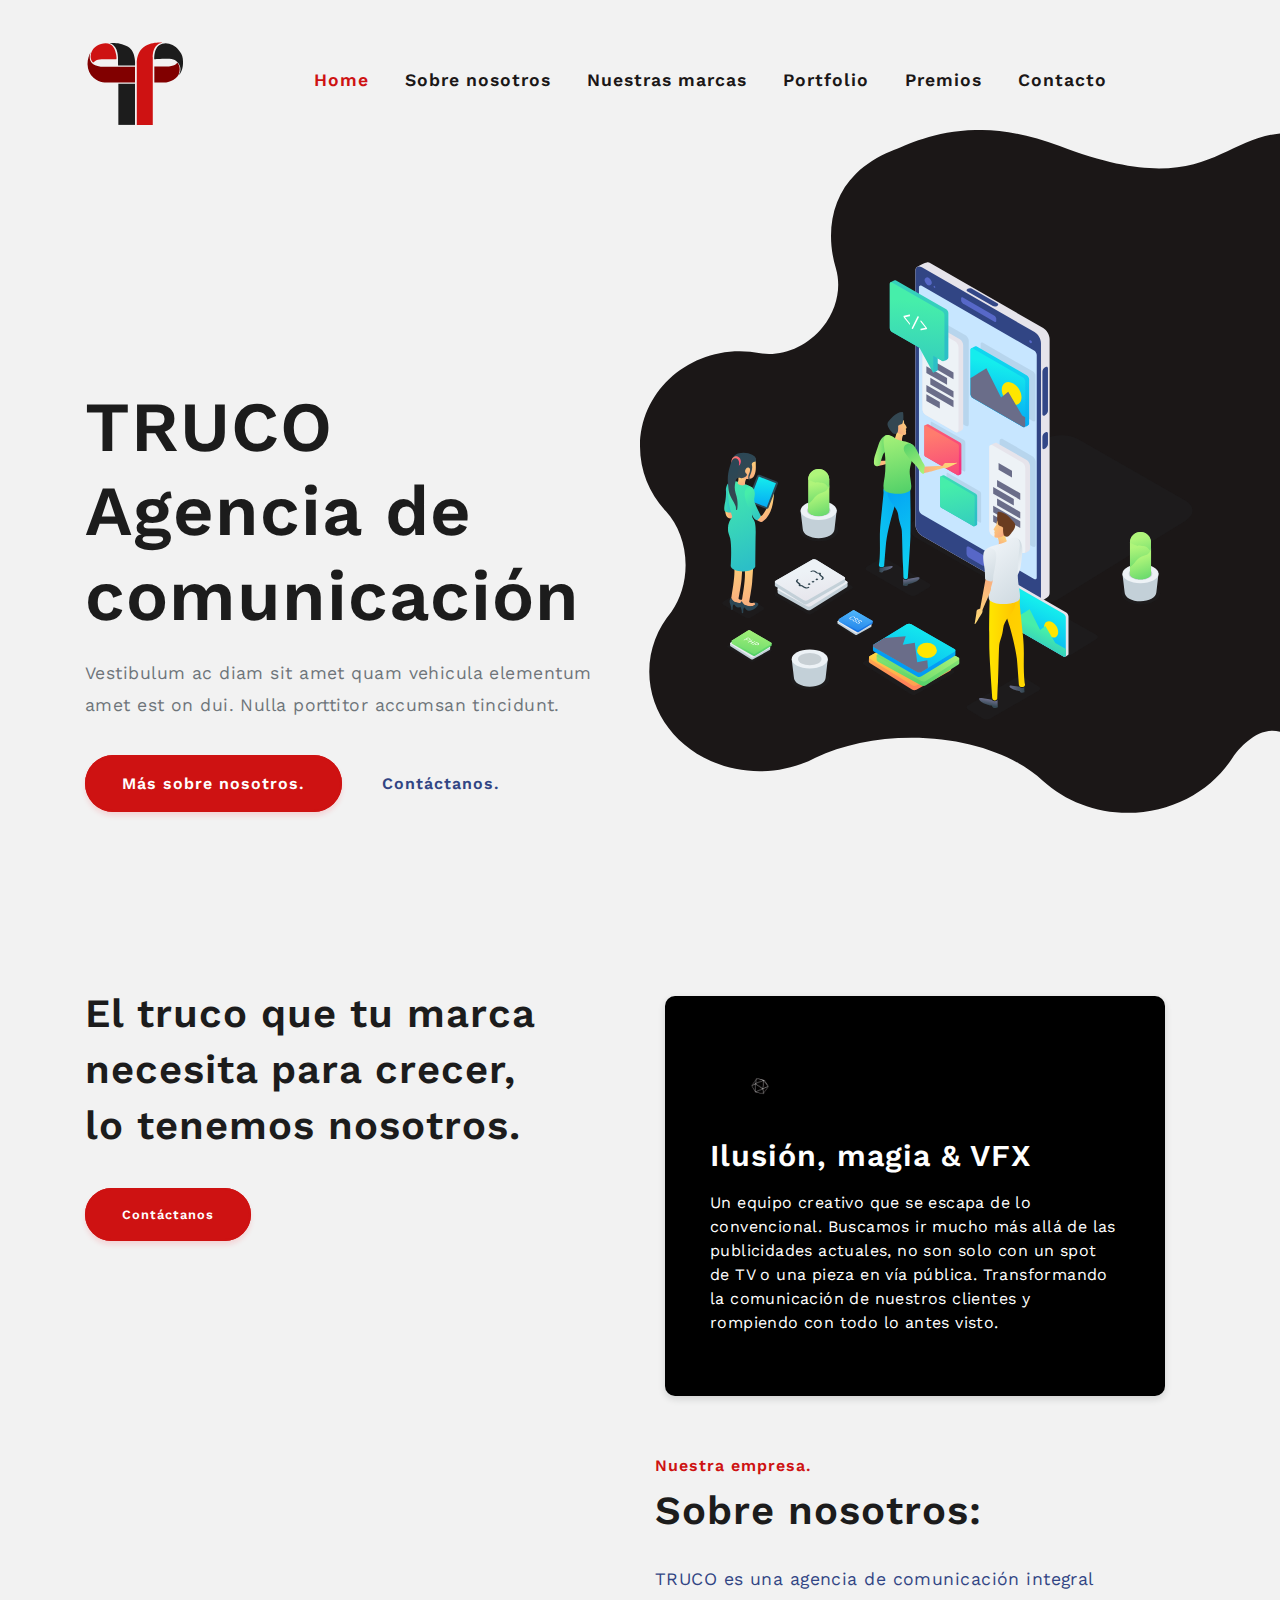
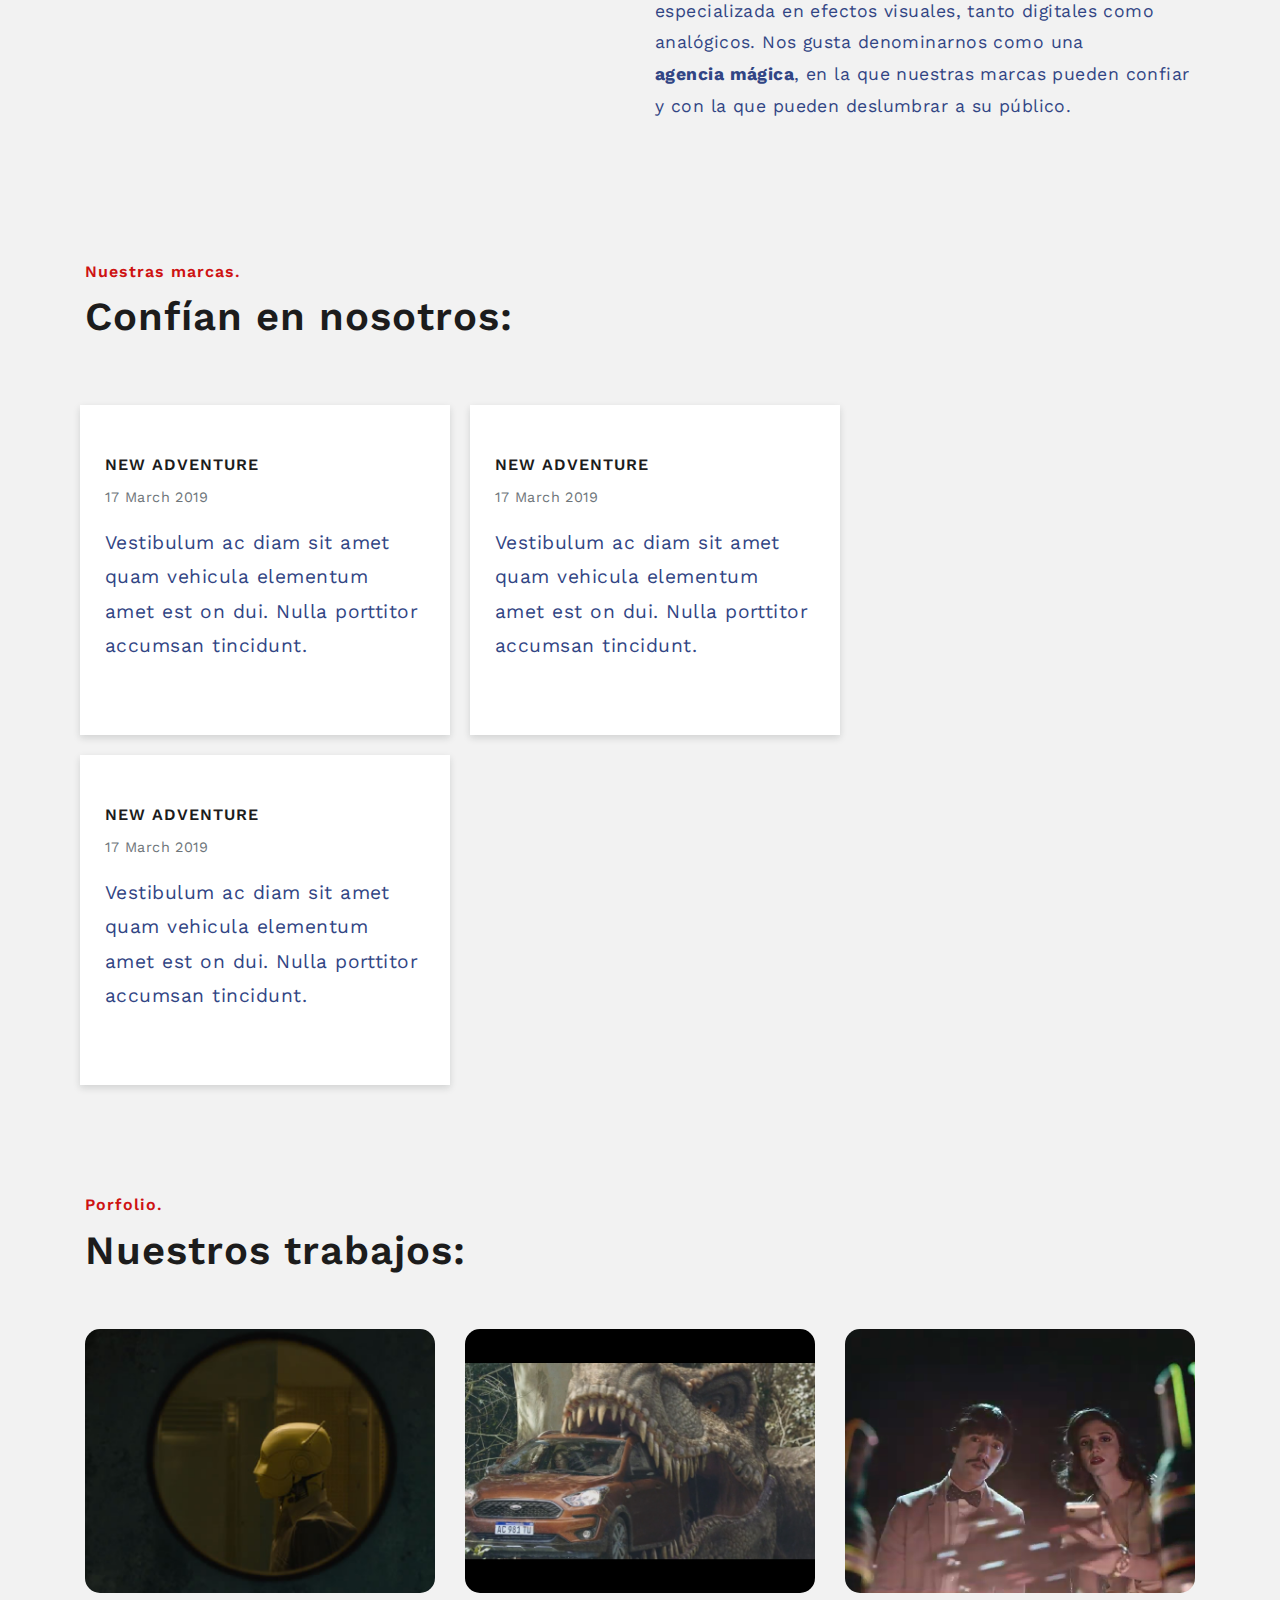
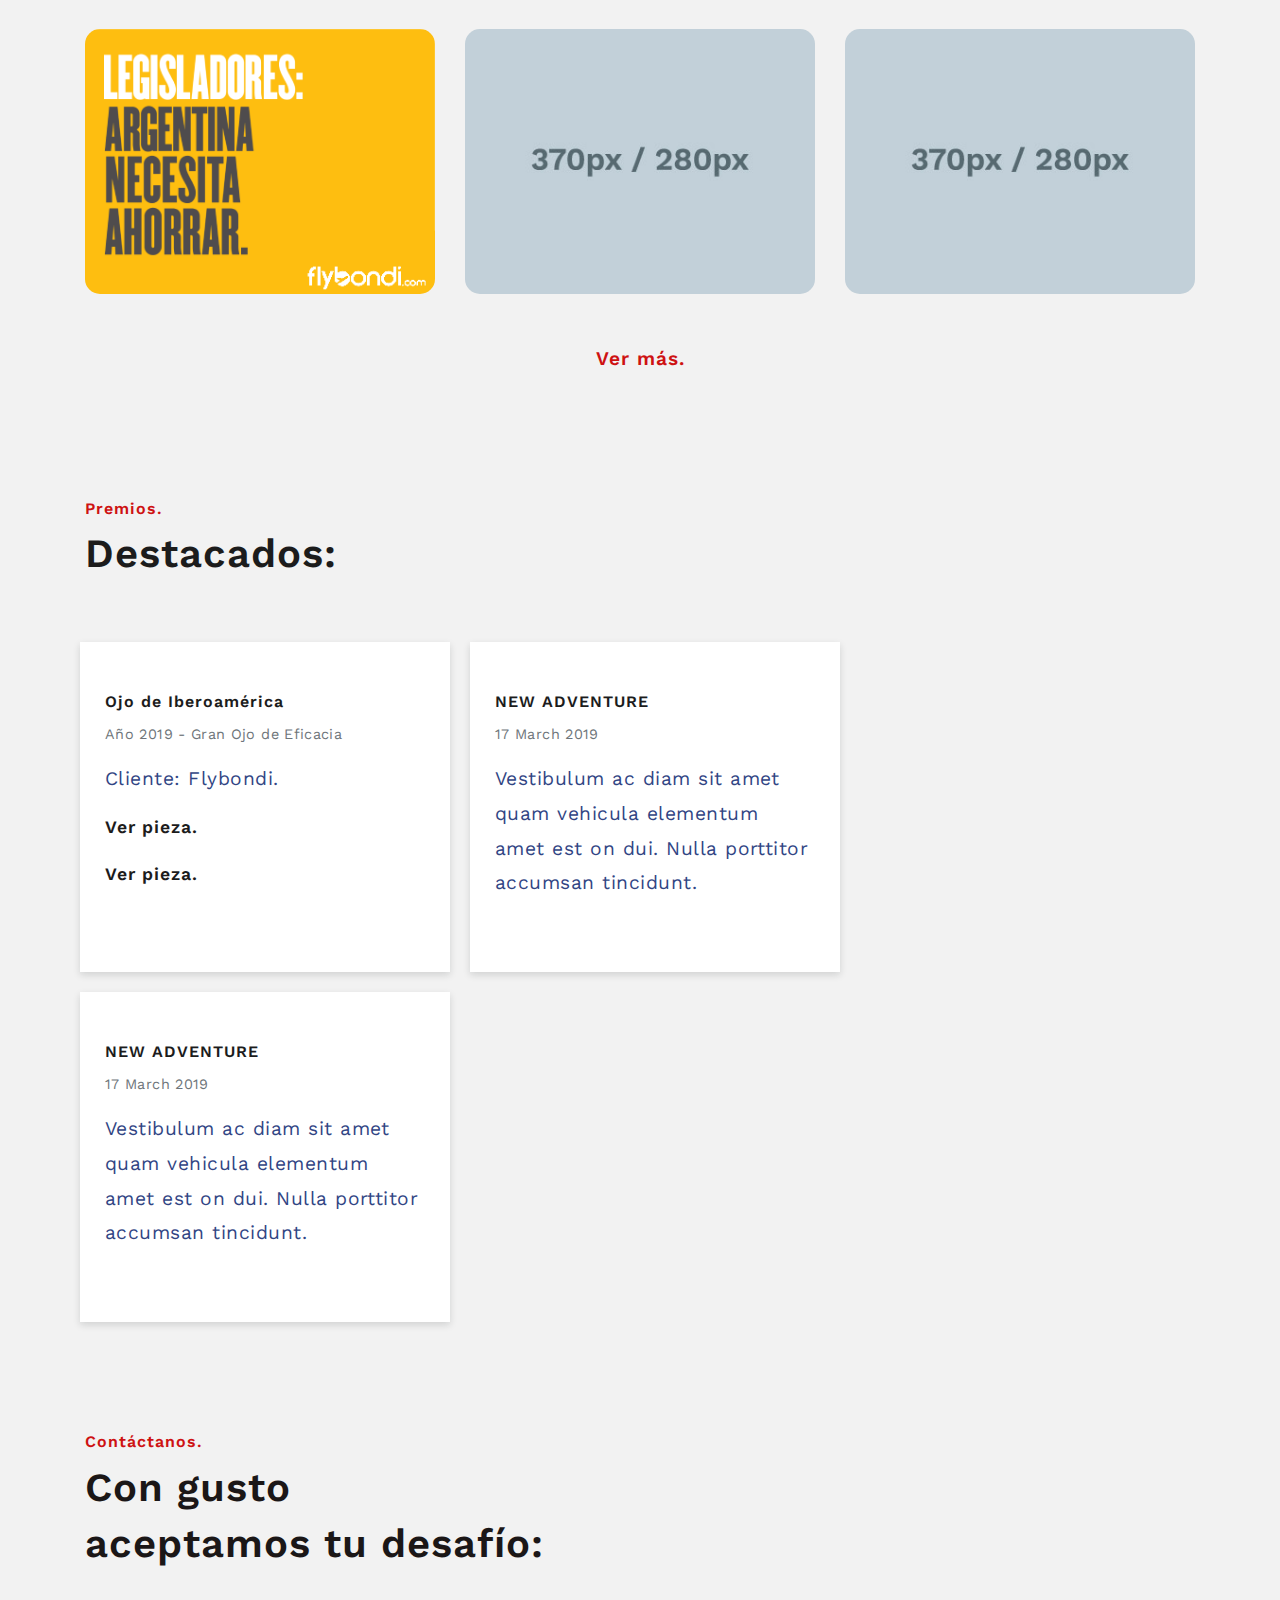
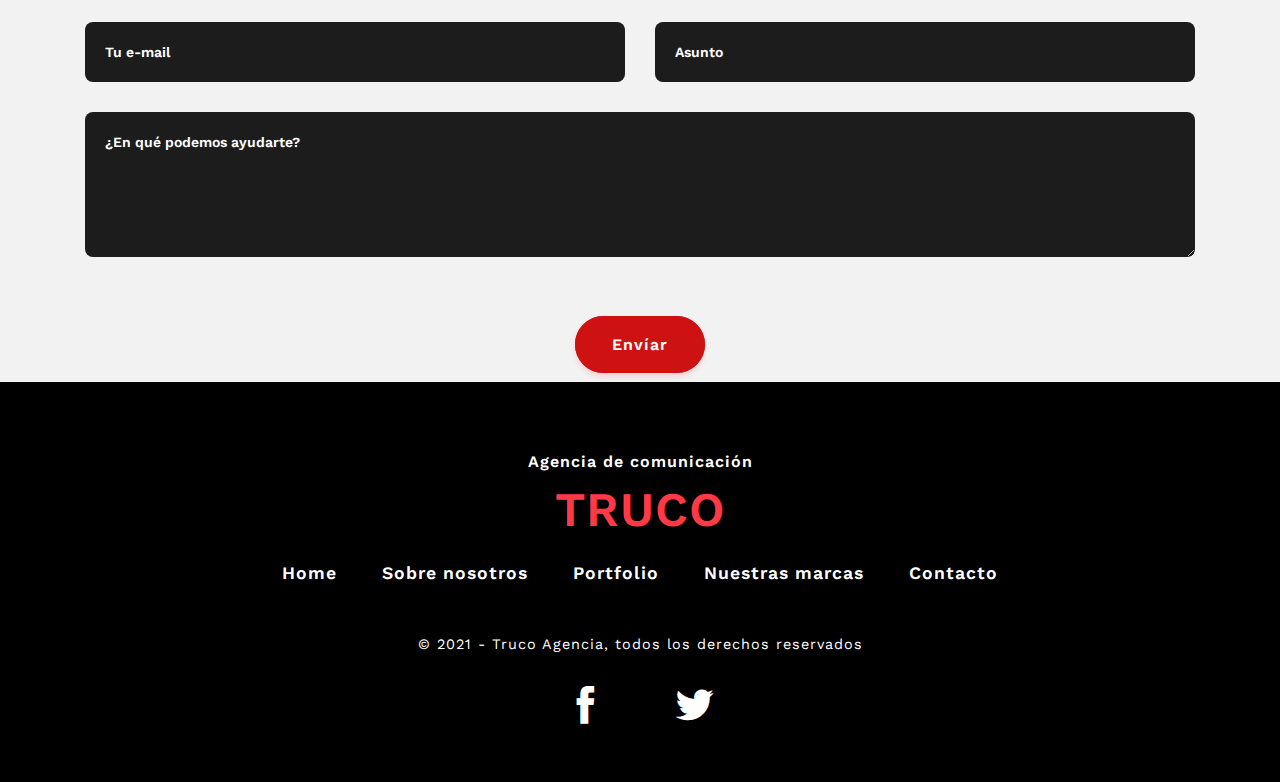
==== index.html @ da00ca73 "Add files via upload" ====
<!DOCTYPE html>
<html lang="en">
<head>
    <!-- Metas -->
    <meta http-equiv="content-type" content="text/html; charset=utf-8" />
    <meta name="viewport" content="width=device-width, initial-scale=1.0">
    <meta name="author" content="LionCoders" />
    <!-- Links -->
    <link rel="icon" type="image/png" href="images/logo.svg" />
    <link href="https://fonts.googleapis.com/css?family=Work+Sans:400,600&display=swap" rel="stylesheet">
    <link rel="stylesheet" href="icofont.min.css">
    <link href="css/bootstrap.min.css" rel="stylesheet" />
    <link href="css/slick.css" rel="stylesheet" />

    <link href="css/main.css" rel="stylesheet" />
    <!-- Document Title -->
    <title>Truco | Agencia de Comunicación</title>
</head>
<body>
  <!-- HEADER SECTION -->
  <header id="home" style="background-color:#f2f2f2;">
    <div class="container">
      <nav class="navbar navbar-expand-lg navbar-light ">
        <!-- Change Logo Img Here -->
        <a class="navbar-brand" href="#"><img src="images/logo.svg" alt="" style="width:100px;"></a>
        <button class="navbar-toggler" type="button" data-toggle="collapse" data-target="#navbarSupportedContent" aria-controls="navbarSupportedContent" aria-expanded="false" aria-label="Toggle navigation">
          <div class="interactive-menu-button">
            <a href="#">
              <span>Menu</span>
            </a>
          </div>
        </button>
        <div class="collapse navbar-collapse" id="navbarSupportedContent">
          <ul class="navbar-nav mr-auto">
            <li class="nav-item active">
              <!-- Nav Link -->
              <a class="nav-link" data-scroll href="#home">Home<span class="sr-only">(current)</span></a>
            </li>
            <li class="nav-item">
              <!-- Nav Link -->
              <a class="nav-link" data-scroll href="#about-us">Sobre nosotros</a>
            </li>
            <li class="nav-item">
              <!-- Nav Link -->
              <a class="nav-link" data-scroll href="#blog">Nuestras marcas</a>
            </li>
            <li class="nav-item">
              <!-- Nav Link -->
              <a class="nav-link" data-scroll href="#portfolio">Portfolio</a>
            </li>
            <li class="nav-item">
              <!-- Nav Link -->
              <a class="nav-link" data-scroll href="#contact-us">Premios</a>
            </li>
            <li class="nav-item">
              <!-- Nav Link -->
              <a class="nav-link" data-scroll href="#contact-us">Contacto</a>
            </li>

          </ul>

        </div>
      </nav>
    </div>
    <!-- HERO SECTION -->
    <div class="container-fluid hero" style="background-color:#f2f2f2">
      <img src="images/hero.svg" alt="">
      <div class="container">
        <!-- Hero Title -->
        <h1>TRUCO<br>Agencia de <br>comunicación</h1>
        <!-- Hero Title Info -->
        <p>Vestibulum ac diam sit amet quam vehicula elementum<br> amet est on dui. Nulla porttitor accumsan tincidunt.</p>
        <div class="hero-btns">
          <!-- Hero Btn First -->
          <a data-scroll href="#about-us">Más sobre nosotros.</a>
          <!-- Hero Btn Second -->
          <a data-scroll href="#contact-us">Contáctanos.</a>
        </div>
      </div>
    </div>
  </header>
  <!-- SERVICES SECTION -->
  <section id="about-us" class="services" style="background-color:#f2f2f2">
    <div class="container-fluid">

      <div class="container">
        <div class="row">
          <div class="col-16 col-sm-16 col-lg-6 service-txt">
            <h2>El truco que tu marca necesita para crecer,<br>lo tenemos nosotros.</h2>
            <div class="hero-btns service-btn">
              <a data-scroll href="#contact-us">Contáctanos</a>
            </div>
          </div>
          <div class="col-16 col-sm-6 col-lg-6">
            <div class="service-box">
              <img src="images/magic.gif" alt="" style="width:100px;margin:0;">
              <!-- Service Title -->
              <h3 style="color:#fff;">Ilusión, magia & VFX</h3>
              <!-- Replace Patch to Image Under -->
              <p style="color:#fff;">Un equipo creativo que se escapa de lo convencional. Buscamos ir mucho más allá de las publicidades actuales, no son solo con un spot de TV o una pieza en vía pública. Transformando la comunicación de nuestros clientes y rompiendo con todo lo antes visto.</p>
            </div>
          </div>

        </div>
      </div>
    </div>
  </section>
  <!-- ABOUT SECTION -->
  <section class="about" style="background-color:#f2f2f2;">
    <div class="container">
      <div class="row">
        <div class="col-12 col-sm-12 col-lg-6">
          <img src="images/penrose_stairs.gif" style="border-radius:25px;" alt="">
        </div>
        <div class="col-12 col-sm-12 col-lg-6">
          <h5>Nuestra empresa.</h5>
          <h2>Sobre nosotros:</h2>
          <!-- Replace About Us Text Under -->
          <p>TRUCO es una agencia de comunicación integral especializada en efectos visuales, tanto digitales como analógicos. Nos gusta denominarnos como una <strong>agencia&nbsp;mágica</strong>, en la que nuestras marcas pueden confiar y con la que pueden deslumbrar a su público.</p>
        </div>
      </div>
    </div>
  </section>
  <!-- BLOG SECTION -->
  <section id="blog" class="blog" style="background-color:#f2f2f2;">
    <div class="container-fluid">

      <div class="container">
        <div class="row">
          <div class="col-12">
            <h5>Nuestras marcas.</h5>
            <h2>Confían en nosotros:</h2>
          </div>
        </div>
        <div id="blog-drag" class="row blog-slider">
          <div class="col-12 col-lg-4 blog-box blog">
            <!-- Blog Post Title -->
            <h6>NEW ADVENTURE</h6>
            <!-- Blog Post Date -->
            <p>17 March 2019</p>
            <!-- Blog Post -->
            <p>Vestibulum ac diam sit amet quam vehicula elementum amet est on dui. Nulla porttitor accumsan tincidunt.</p>
          </div>
          <div class="col-12 col-lg-4 blog-box">
            <!-- Blog Post Title -->
            <h6>NEW ADVENTURE</h6>
            <!-- Blog Post Date -->
            <p>17 March 2019</p>
            <!-- Blog Post -->
            <p>Vestibulum ac diam sit amet quam vehicula elementum amet est on dui. Nulla porttitor accumsan tincidunt.</p>
          </div>
          <div class="col-12 col-lg-4 blog-box">
            <!-- Blog Post Title -->
            <h6>NEW ADVENTURE</h6>
            <!-- Blog Post Date -->
            <p>17 March 2019</p>
            <!-- Blog Post -->
            <p>Vestibulum ac diam sit amet quam vehicula elementum amet est on dui. Nulla porttitor accumsan tincidunt.</p>
          </div>
          <!-- Blog Section to be showed on Drag  -->
          <div class="col-12 col-lg-4 blog-box hiden-blog hide-blog">
            <!-- Blog Post Title -->
            <h6>NEW ADVENTURE</h6>
            <!-- Blog Post Date -->
            <p>17 March 2019</p>
            <!-- Blog Post -->
            <p>Vestibulum ac diam sit amet quam vehicula elementum amet est on dui. Nulla porttitor accumsan tincidunt.</p>
          </div>
          <div class="col-12 col-lg-4 blog-box hiden-blog  hide-blog">
            <!-- Blog Post Title -->
            <h6>NEW ADVENTURE</h6>
            <!-- Blog Post Date -->
            <p>17 March 2019</p>
            <!-- Blog Post -->
            <p>Vestibulum ac diam sit amet quam vehicula elementum amet est on dui. Nulla porttitor accumsan tincidunt.</p>
          </div>
          <div class="col-12 col-lg-4 blog-box hiden-blog  hide-blog">
            <!-- Blog Post Title -->
            <h6>NEW ADVENTURE</h6>
            <!-- Blog Post Date -->
            <p>17 March 2019</p>
            <!-- Blog Post -->
            <p>Vestibulum ac diam sit amet quam vehicula elementum amet est on dui. Nulla porttitor accumsan tincidunt.</p>
          </div>
        </div>
        <!-- Blog Button to Show More or Less on Mobile&Tablet View  -->
        <button class="hide-me" id="blog-btn">Show More Stories</button>
      </div>
    </div>
  </section>
  <!-- PORTFOLIO SECTION -->
  <section id="portfolio" class="portfolio" style="background-color:#f2f2f2;">
    <div class="container-fluid">

      <div class="container">
        <div class="row">
          <div class="col-12">
            <h5>Porfolio.</h5>
            <h2>Nuestros trabajos:</h2>
          </div>
        </div>
        <div class="row">
          <div class="col-12 col-lg-4 work-box">
            <div class="photobox photobox_type10">
                <div class="photobox__previewbox">
                  <!-- Replace Patch to Image Under -->
                  <img src="images/robot.png" class="photobox__preview" alt="Preview">
                  <!-- Replace Image Title Under -->
                  <span class="photobox__label">Cinemark & Hoyts</span>
                </div>
              </div>
          </div>
          <div class="col-12 col-lg-4 work-box">
            <div class="photobox photobox_type10">
                <div class="photobox__previewbox">
                  <!-- Replace Patch to Image Under -->
                  <img src="images/fordKa.png" class="photobox__preview" alt="Preview" >
                  <!-- Replace Image Title Under -->
                  <span class="photobox__label">Ford Argentina</span>
                </div>
              </div>
          </div>
          <div class="col-12 col-lg-4 work-box">
            <div class="photobox photobox_type10">
                <div class="photobox__previewbox">
                  <!-- Replace Patch to Image Under -->
                  <img src="images/iunigo.png" class="photobox__preview" alt="Preview">
                  <!-- Replace Image Title Under -->
                  <span class="photobox__label">Iúnigo</span>
                </div>
              </div>
          </div>
        </div>
        <div class="row">
          <div class="col-12 col-lg-4 work-box">
            <div class="photobox photobox_type10">
                <div class="photobox__previewbox">
                  <!-- Replace Patch to Image Under -->
                  <img src="images/flybondi.png" class="photobox__preview" alt="Preview">
                  <!-- Replace Image Title Under -->
                  <span class="photobox__label">Flybondi</span>
                </div>
              </div>
          </div>
          <div class="col-12 col-lg-4 work-box">
            <div class="photobox photobox_type10">
                <div class="photobox__previewbox">
                  <!-- Replace Patch to Image Under -->
                  <img src="images/5.png" class="photobox__preview" alt="Preview">
                  <!-- Replace Image Title Under -->
                  <span class="photobox__label">Awesome Work</span>
                </div>
              </div>
          </div>
          <div class="col-12 col-lg-4 work-box">
            <div class="photobox photobox_type10">
                <div class="photobox__previewbox">
                  <!-- Replace Patch to Image Under -->
                  <img src="images/6.png" class="photobox__preview" alt="Preview">
                  <!-- Replace Image Title Under -->
                  <span class="photobox__label">Awesome Work</span>
                </div>
              </div>
          </div>
        </div>
        <!-- Hidden Images From Portfolio -->
        <div id="hiden-gallery" class="hide">
          <div class="row">
            <div class="col-12 col-lg-4 work-box">
              <div class="photobox photobox_type10">
                  <div class="photobox__previewbox">
                    <!-- Replace Patch to Image Under -->
                    <img src="images/5.png" class="photobox__preview" alt="Preview">
                    <!-- Replace Image Title Under -->
                    <span class="photobox__label">Awesome Work</span>
                  </div>
                </div>
            </div>
            <div class="col-12 col-lg-4 work-box">
              <div class="photobox photobox_type10">
                  <div class="photobox__previewbox">
                    <!-- Replace Patch to Image Under -->
                    <img src="images/3.png" class="photobox__preview" alt="Preview">
                    <!-- Replace Image Title Under -->
                    <span class="photobox__label">Awesome Work</span>
                  </div>
                </div>
            </div>
            <div class="col-12 col-lg-4 work-box">
              <div class="photobox photobox_type10">
                  <div class="photobox__previewbox">
                    <!-- Replace Patch to Image Under -->
                    <img src="images/1.png" class="photobox__preview" alt="Preview">
                    <!-- Replace Image Title Under -->
                    <span class="photobox__label">Awesome Work</span>
                  </div>
                </div>
            </div>
          </div>
        </div>
        <div class="row">
          <div class="col-12 more-btn">
            <!-- Show Me More/Less Button -->
            <a class="more-btn-inside">Ver más.</a>
          </div>
        </div>
      </div>
    </div>
  </section>
  <!-- PREMIOS SECTION -->
  <section id="blog" class="blog" style="background-color:#f2f2f2;">
    <div class="container-fluid">

      <div class="container">
        <div class="row">
          <div class="col-12">
            <h5>Premios.</h5>
            <h2>Destacados:</h2>
          </div>
        </div>
        <div id="blog-drag" class="row blog-slider">
          <div class="col-12 col-lg-4 blog-box blog">
            <!-- Blog Post Title -->
            <h6>Ojo de Iberoamérica</h6>
            <!-- Blog Post Date -->
            <p>Año 2019 - Gran Ojo de Eficacia</p>
            <!-- Blog Post -->
            <p>Cliente: Flybondi.</p>
            <p><a href="https://www.elojodeiberoamerica.com/files/finalistas-ganadores/2019/52291/5647-OTRO-72912.mp4" target="_blank">Ver pieza.</a></p>
            <p><a href="https://www.elojodeiberoamerica.com/files/finalistas-ganadores/2019/52291/5647-OTRO-73669.jpg" target="_blank">Ver pieza.</a></p>
          </div>
          <div class="col-12 col-lg-4 blog-box">
            <!-- Blog Post Title -->
            <h6>NEW ADVENTURE</h6>
            <!-- Blog Post Date -->
            <p>17 March 2019</p>
            <!-- Blog Post -->
            <p>Vestibulum ac diam sit amet quam vehicula elementum amet est on dui. Nulla porttitor accumsan tincidunt.</p>
          </div>
          <div class="col-12 col-lg-4 blog-box">
            <!-- Blog Post Title -->
            <h6>NEW ADVENTURE</h6>
            <!-- Blog Post Date -->
            <p>17 March 2019</p>
            <!-- Blog Post -->
            <p>Vestibulum ac diam sit amet quam vehicula elementum amet est on dui. Nulla porttitor accumsan tincidunt.</p>
          </div>
          <!-- Blog Section to be showed on Drag  -->
          <div class="col-12 col-lg-4 blog-box hiden-blog hide-blog">
            <!-- Blog Post Title -->
            <h6>NEW ADVENTURE</h6>
            <!-- Blog Post Date -->
            <p>17 March 2019</p>
            <!-- Blog Post -->
            <p>Vestibulum ac diam sit amet quam vehicula elementum amet est on dui. Nulla porttitor accumsan tincidunt.</p>
          </div>
          <div class="col-12 col-lg-4 blog-box hiden-blog  hide-blog">
            <!-- Blog Post Title -->
            <h6>NEW ADVENTURE</h6>
            <!-- Blog Post Date -->
            <p>17 March 2019</p>
            <!-- Blog Post -->
            <p>Vestibulum ac diam sit amet quam vehicula elementum amet est on dui. Nulla porttitor accumsan tincidunt.</p>
          </div>
          <div class="col-12 col-lg-4 blog-box hiden-blog  hide-blog">
            <!-- Blog Post Title -->
            <h6>NEW ADVENTURE</h6>
            <!-- Blog Post Date -->
            <p>17 March 2019</p>
            <!-- Blog Post -->
            <p>Vestibulum ac diam sit amet quam vehicula elementum amet est on dui. Nulla porttitor accumsan tincidunt.</p>
          </div>
        </div>
        <!-- Blog Button to Show More or Less on Mobile&Tablet View  -->
        <button class="hide-me" id="blog-btn">Show More Stories</button>
      </div>
    </div>
  </section>
  <!-- CONTACT SECTION -->
  <section id="contact-us" class="contact" style="background-color:#f2f2f2;">
    <div class="container">
      <div class="row">
        <div class="col-12">
          <h5>Contáctanos.</h5>
          <h2 style="color:#1b1717;">Con gusto<br>aceptamos tu desafío:</h2>
        </div>
      </div>
      <div class="row">
        <div class="col-12 col-lg-6 email">
          <input placeholder="Tu e-mail" type="email" id="email" pattern=".+@globex.com" size="30" required>
        </div>
        <div class="col-12 col-lg-6 email">
          <input placeholder="Asunto" type="subject" id="subject" size="30" required>
        </div>
      </div>
      <div class="row">
        <div class="col-12 message">
          <textarea id="message" name="message" rows="5" cols="1">¿En qué podemos ayudarte?</textarea>
        </div>
        <div class="col-12">
          <div class="hero-btns contact-btn">
            <!-- Send Message Btn -->
            <a href="#">Envíar</a>
          </div>
        </div>
      </div>
    </div>
  </section>
  <!-- FOOTER SECTION -->
  <footer>
    <div class="container">
      <div class="row">
        <div class="col-12">
          <h5>Agencia de comunicación</h5>
          <h3>TRUCO</h3>
          <ul class="contact-nav">
            <li><a data-scroll href="#home">Home</a></li>
            <li><a data-scroll href="#about-us">Sobre nosotros</a></li>
            <li><a data-scroll href="#portfolio">Portfolio</a></li>
            <li><a data-scroll href="#blog">Nuestras marcas</a></li>
            <li><a data-scroll href="#contact-us">Contacto</a></li>
          </ul>
          <h6>© 2021 - Truco Agencia, todos los derechos reservados</h6>
          <ul class="social">
            <li><a href="#"><i class="icofont-facebook"></i></a></li>
            <li><a href="#"><i class="icofont-twitter"></i></a></li>
          </ul>
        </div>
      </div>
    </div>
  </footer>
  <!-- Scripts -->
  <script src="https://code.jquery.com/jquery-3.2.1.slim.min.js" integrity="sha384-KJ3o2DKtIkvYIK3UENzmM7KCkRr/rE9/Qpg6aAZGJwFDMVNA/GpGFF93hXpG5KkN" crossorigin="anonymous"></script>
  <script src="https://cdnjs.cloudflare.com/ajax/libs/popper.js/1.11.0/umd/popper.min.js" integrity="sha384-b/U6ypiBEHpOf/4+1nzFpr53nxSS+GLCkfwBdFNTxtclqqenISfwAzpKaMNFNmj4" crossorigin="anonymous"></script>
  <script src="js/bootstrap.min.js"></script>
  <script src="js/slick.min.js"></script>
  <script src="js/smooth-scroll.min.js"></script>
  <script src="js/main.js"></script>
  <!-- Scripts Ends -->
</body>
</html>
---- css/main.css ----
/*-----------------------------------------------------------
    Theme Name: Doob | Simple Agency HTML Template
    Description: Simple Agency HTML Template
    Author: Graphberry
    Author URI: https://www.graphberry.com/
    Version: 1.0
-------------------------------------------------------------*/


/*-----------------------------------------------------------
    1  General Styles
    2  Typography
    3  Buttons & Links
    4  Header
    5  Services
    6  About
    7  Portfolio
    8  Blog
    9  Contact
    10 Footer
    11 Responsive
-------------------------------------------------------------*/


/*-----------------------------------------------------------
    1. General Styles
-------------------------------------------------------------*/
* {
  margin: 0;
  padding: 0;
}
html {
  -webkit-box-sizing: border-box;
  -moz-box-sizing: border-box;
  box-sizing: border-box;
}
*, *:before, *:after {
  -webkit-box-sizing: inherit;
  -moz-box-sizing: inherit;
  box-sizing: inherit;
}
a {
  font-weight: 600;
  color: #1c1c1c;
  text-decoration: none;
  letter-spacing: 1px;
  position: relative;
}
a:focus,
a:hover {
  color: rgba(44, 44, 44, 0.8);
  text-decoration: none;
}
img {
  max-width: 100%;
  height: auto;
}
h1,
.h1,
h2,
.h2,
h3,
.h3,
h4,
.h4,
h5,
.h5,
h6,
.h6 {
  color: #1c1c1c;
  font-weight: 600;
  letter-spacing: 1px;
}
:active,
:focus {
  outline: none !important;
}
/*-----------------------------------------------------------
  2. Typography
------------------------------------------------------------*/
body {
  color: #314584;
  font-family: 'Work Sans', sans-serif;
  font-size: 14px;
  font-weight: 400;
  overflow-x: hidden;
  transition: opacity 1s;
  min-width: 330px;
}
h1,
.h1 {
  font-size: 4.4rem;
  margin-bottom: 20px;
}
h2,
.h2 {
  font-size: 2.5rem;
  line-height: 3.5rem;
  margin-bottom: 50px;
}
.about h2 {
  margin-bottom: 25px;
}
h3,
.h3 {
  font-size: 1.9rem;
  line-height: 2.5rem;
  margin-bottom: 15px;
}
h4,
.h4 {
  font-size: 24px;
}

h5,
.h5 {
  font-size: 1rem;
  color: #ce1212;
}
h6,
.h6 {
  font-size: 1rem;
  margin-bottom: 10px;
}
.about p {
  color: #314584;
}
p {
  font-size: 1.1rem;
  line-height: 1.8;
  color: #6E757A;
  margin-bottom: 15px;
  letter-spacing: 0.025em;
}
/*-----------------------------------------------------------
  3. Buttons & Links
-------------------------------------------------------------*/
.contact-btn button {
  width: 200px;
  height: 60px;
  border: 0px;
  -webkit-box-shadow: 0px 4px 6px 0px rgba(30,32,33,0.07);
  -moz-box-shadow: 0px 4px 6px 0px rgba(30,32,33,0.07);
  box-shadow: 0px 4px 6px 0px rgba(30,32,33,0.07);
  background-color: #fff;
  border-radius: 3px;
  font-size: 1.2rem;
  font-family: 'Work Sans', sans-serif;
  font-weight: 600;
  color: #FF3946;
}
.contact-btn i {
  font-size: 2rem;
  width: 100px;
  height: 100px;
  color: #FF3946;
}
.hero-btns a:first-child {
  background-color: #ce1212;
  border:2px solid #ce1212;
  color: #fff;
  padding: 17px 35px;
  font-size: 1.0rem;
  border-radius: 30px;
  -webkit-box-shadow: 0px 4px 5px 0px rgba(255,57,70,0.15);
  -moz-box-shadow: 0px 4px 5px 0px rgba(255,57,70,0.15);
  box-shadow: 0px 4px 5px 0px rgba(255,57,70,0.15);
}
.hero-btns a:first-child:hover {
  background-color: #fff;
  border:2px solid #FF3946;
  color: #314584;
  padding: 17px 35px;
  font-size: 1.0rem;
  border-radius: 30px;
  transition: all 0.3s ease;
}
.hero-btns a:last-child {
  color: #314584;
  padding: 17px 35px;
  font-size: 1.0rem;
}
.hero-btns a:last-child:hover {
  color: #FF3946;
  transition: all 0.3s ease;
}
.navbar-light .navbar-toggler {
  color: #314584;
  border: none;
}
.navbar-toggler {
  padding: .5rem 1.2rem .25rem 0rem;
  font-size: 1.25rem;
  line-height: 1;
  background-color: transparent;
  border: 1px solid transparent;
  border-radius: .25rem;
}
.interactive-menu-button {
  position: relative;
}
.interactive-menu-button a {
  width: 20px;
  height: 20px;
  display: block;
  position: relative;
}
.interactive-menu-button a span {
  height: 4px;
  position: absolute;
  background: #314584;
  text-indent: -999em;
  width: 100%;
  top: 6px;
  transition: all 0.5s cubic-bezier(0, 0.275, 0.125, 1);
}
.interactive-menu-button a span:before,
.interactive-menu-button a span:after {
  content: '';
  height: 4px;
  background: #314584;
  width: 100%;
  position: absolute;
  top: -6px;
  left: 0;
  transition: all 0.5s cubic-bezier(0, 0.275, 0.125, 1);
}
.interactive-menu-button a span:after {
  top: 6px;
}
.interactive-menu-button a.active span {
  background: transparent;
}
.interactive-menu-button a.active span:before {
  transform: translateY(6px) translateX(1px) rotate(45deg);
}
.interactive-menu-button a.active span:after {
  transform: translateY(-6px) translateX(1px) rotate(-45deg);
}
.navbar-nav .dropdown-menu {
  text-align: center;
  border: 0;
  background-color: #314584;
}
.navbar-nav .dropdown-menu a {
  color: #fff;
  cursor: pointer;
  font-size: 1.3rem;
  margin: 10px 0px;
}
.dropdown-item:focus, .dropdown-item:hover {
  color: #FF3946!important;
  text-decoration: none;
  background-color: #314584;
}
.service-btn a {
  color: #fff!important;
  font-size: 0.8rem!important;
}
.service-btn a:hover {
  color: #FF3946!important;
}
.more-btn {
  text-align: center;
  margin: 15px 0px 100px 0px;
}
.more-btn a {
  font-size: 1.2rem;
  color: #ce1212!important;
  cursor: pointer;
  padding: 20px 30px;
}
.more-btn a:hover {
  color: #1b1717!important;
}
.contact-btn {
  text-align: center;
  margin-top: 70px;
}
.contact-btn a {
  color: #fff!important;
}
.contact-btn a:hover {
  color: #ce1212!important;
}
/*-----------------------------------------------------------
  4. Header
-------------------------------------------------------------*/
.navbar-light .navbar-nav .nav-link {
  color: #1b1717;
  font-size: 1.1rem;
}
.hero-btns {
  padding-bottom: 350px;
}
.navbar-light .navbar-nav .active>.nav-link, .navbar-light .navbar-nav .nav-link.active, .navbar-light .navbar-nav .nav-link.show, .navbar-light .navbar-nav .show>.nav-link {
  color: #ce1212;
}
.navbar {
  padding: 25px 0 0 0;

}
.navbar-light .navbar-brand {
  margin-right: 10%;
}
.nav-item {
  padding: 0 10px;
}
.navbar-light .navbar-nav .nav-link:focus, .navbar-light .navbar-nav .nav-link:hover {
  color: #FF3946;
}
.hero img {
  position: absolute;
  top: 0;
  right: 0;
  margin-top: 30px;
  width: 50%;
}
.hero h1 {
  margin-top: 250px;
}
.hero p {
  margin-bottom: 50px;
}
/*-----------------------------------------------------------
  5. Services
-------------------------------------------------------------*/
.services {
  padding: 50px 0px;
}
.services p {
  font-size: 1.0rem;
  color: #314584;
  line-height: 1.5rem;
}
.side-img img {
  position: absolute;
  left: -20px;
}
.side2-img img {
  position: absolute;
  right: -20px;
  top: 1300px;
}
.service-box {
  background-color: #000;
  padding: 40px 45px;
  width: 500px;
  margin-left: 200px;
  border-radius: 10px;
  margin: 10px;
  -webkit-box-shadow: 0px 3px 7px 0px rgba(28,31,33,0.15);
  -moz-box-shadow: 0px 3px 7px 0px rgba(28,31,33,0.15);
  box-shadow: 0px 3px 7px 0px rgba(28,31,33,0.15);
  min-height: 400px;
}
.service-box img {
  margin-bottom: 30px;
}
/*-----------------------------------------------------------
  6. About
-------------------------------------------------------------*/
.about {
  padding-bottom: 100px;
}
/*-----------------------------------------------------------
 7. Portfolio
-------------------------------------------------------------*/
.portfolio-aside img {
  margin-top: 20px;
  position: absolute;
  left: -20px;
}
.work-box {
  margin-bottom: 30px;
}
.work-box img {
  width: 370px;
  height: auto;
}
/* Portfolio Gallery Hover */
.photobox{
  display: inline-block;
}
.photobox__previewbox{
  border-radius: 15px;
  position: relative;
  overflow: hidden;
}
.photobox__preview{
  display: block;
  max-width: 100%;
}
.photobox__previewbox:before{
  content: "";
}
.photobox_type10 .photobox__previewbox:before{
  width: 0;
  height: 0;
  padding: 25%;
  background-color: #1c1c1c;
  opacity: 0.8;
  border-radius: 50%;
  position: absolute;
  top: 50%;
  left: 50%;
  transition: transform calc(var(--photoboxAnimationDuration, .8s) / 2) ease;
  will-change: transform;
  transform: translate(-50%, -50%) scale(0);
}
.photobox_type10:hover .photobox__previewbox:before{
  transform: translate(-50%, -50%) scale(4);
  transition-duration: var(--photoboxAnimationDuration, .8s);
}
.photobox_type10 .photobox__label{
  width: 95%;
  text-align: center;
  opacity: 0;
  transition: opacity calc(var(--photoboxAnimationDuration, .8s) / 4) cubic-bezier(0.71, 0.05, 0.29, 0.9), transform calc(var(--photoboxAnimationDuration, .8s) / 4) cubic-bezier(0.71, 0.05, 0.29, 0.9);
  will-change: opacity, transform;
  position: absolute;
  top: 50%;
  left: 50%;
  transform: translate(-50%, 200%);
  z-index: 3;
  color: #fff;
  font-family: 'Work Sans', sans-serif;
  font-weight: 600;
  font-size: 1.1rem;
}
.photobox_type10:hover .photobox__label{
  opacity: 1;
  transform: translate(-50%, -50%);
  transition-duration: calc(var(--photoboxAnimationDuration, .8s) / 2);
  transition-delay: calc(var(--photoboxAnimationDuration, .8s) / 4);
}
.hide {
  display: none;
  transition: all 0.3s ease;
}
/*-----------------------------------------------------------
  8. Blog
-------------------------------------------------------------*/
.blog-aside img {
  position: absolute;
  right: -20px;
  margin-top: 200px;
}
.blog {
  padding: 25px 0px;
  padding-bottom: 100px;
}
.blog-box {
  background-color: #fff;
  min-height: 330px;
  max-width: 370px;
  padding: 50px 25px;
  -webkit-box-shadow: 0px 3px 7px 0px rgba(28,31,33,0.15);
  -moz-box-shadow: 0px 3px 7px 0px rgba(28,31,33,0.15);
  box-shadow: 0px 3px 7px 0px rgba(28,31,33,0.15);
  margin: 10px;
}
.blog-box p:nth-child(2) {
  font-size: 0.9rem;
  color: #6E757A!important;
}
.blog-box p:nth-child(3) {
  font-size: 1.2rem;
  color: #314584;
}
.slick-prev {
  position: absolute;
  right: 60px;
  top: -50px;
}
.slick-next  {
  position: absolute;
  right: 10px;
  top: -50px;
}
.blog-slider button {
  font-size: 3rem;
  border: none;
  background-color: #f2f2f2;
  color: #1b1717;
}
.blog-slider button:hover {
  color: #ce1212;
  transition: all 0.3s ease;
}
.blog-first {
  background-color: #FF3946;
}
.blog-first h6 {
  color: #fff;
}
.blog-first p:nth-child(2) {
  color: #fff!important;
}
.blog-first p:nth-child(3) {
  color: #fff;
}
.blog-slider {
  cursor: pointer;
}
.hide-blog {
  display: none;
}
#blog-btn {
  color: #FF3946;
  font-size: 1.2rem;
  font-family: 'Work Sans', sans-serif;
  font-weight: 600;
  background-color: #fff;
  border: none;
  margin-top: 20px;
}
#blog-btn:hover {
  color: #314584;
}
.hide-me {
  display: none;
}
/*-----------------------------------------------------------
  9. Contact
-------------------------------------------------------------*/
.contact {
  max-height: 550px;
}
.email input {
  width: 100%;
  height: 60px;
  background-color: #1c1c1c;
  border-radius:8px;
  border: none;
  padding: 0px 20px;
  color: #fff;
  font-weight: 600;
  margin-bottom: 15px;
}
::-webkit-input-placeholder { /* Chrome/Opera/Safari */
  color: #fff;
  font-weight: 600;
}
::-moz-placeholder { /* Firefox 19+ */
  color: #fff;
  font-weight: 600;
}
:-ms-input-placeholder { /* IE 10+ */
  color: #fff;
  font-weight: 600;
}
:-moz-placeholder { /* Firefox 18- */
  color: #fff;
  font-weight: 600;
}
textarea {
  background-color: #1c1c1c;
  border: none;
  border-radius: 8px;
  width: 100%;
  padding: 20px;
  margin-top: 15px;
  color: #fff;
  font-weight: 600;
}
/*-----------------------------------------------------------
  10. Footer
-------------------------------------------------------------*/
footer {
  background-color: #000;
  width: 100%;
  min-height: 400px;
  text-align: center;
  padding: 70px 0px 0px 0px;
}
footer h5{
  color: #fff;
  padding-bottom: 10px;
}
footer h3{
  color: #FF3946;
  font-size: 3rem;
  margin-bottom: 30px;
}
.contact-nav li {
  display: inline;
  color: #fff;
}
.contact-nav a {
  color: #fff;
  font-size: 1.1rem;
  padding: 20px 20px;
}
.contact-nav a:hover {
  color: #FF3946;
}
footer h6 {
  color: #fff;
  font-size: 0.9rem;
  font-weight: 400;
  margin-top: 50px;
  margin-bottom: 20px;
}
.social li {
  display: inline;
}
.social li a {
  font-size: 2.7rem;
  color: #fff;
  margin: 0px 30px;
}
.social li a:hover {
  color: #FF3946;
  transition: all 0.3s ease;
}
/*-----------------------------------------------------------
  11. Responsive
-------------------------------------------------------------*/
@media (max-width: 1700px) {
  .hero-btns {
    padding-bottom: 200px;
  }
}
@media (max-width: 1500px) {
  .hero img {
    margin-top: 130px;
  }
}
@media (max-width: 1350px) {
  .hero-btns {
    padding-bottom: 140px;
  }
}
@media (max-width: 1199px) {
  .nav-item {
    padding: 0px;
  }
  .navbar-light .navbar-nav .nav-link {
    font-size: 1rem;
  }
  .contact-btn button {
    -webkit-box-shadow: none;
    -moz-box-shadow: none;
    box-shadow:none;
    background-color: none;
    font-size: 1rem;
}
  .hero img {
    margin-top: 150px;
    width: 45%;
  }
  .hero h1 {
    margin-top: 150px;
  }
  h2 {
    font-size: 2rem;
    line-height: 3.0rem;
  }
  h3 {
    font-size: 1.4rem;
    line-height: 2rem;
    margin-bottom: 20px;
  }
  .services p {
    font-size: 0.8rem;
  }
  .hero-btns {
    padding-bottom: 120px;
  }
}
@media (max-width: 991px) {
  .navbar {
    padding: 15px 0 0 0;
  }
  .hero img {
    display: none;
  }
  .hero {
    text-align: center;
  }
  .hero h1 {
    margin-top: 80px;
  }
  .navbar-collapse {
    text-align: center;
    margin-top: 50px;
  }
  .navbar-light .navbar-nav .nav-link {
    font-size: 2rem;
  }
  .contact-btn {
    display: none;
  }
  .hero-btns {
    padding-bottom: 70px;
  }
  .service-txt {
    text-align: center;
  }
  .about img {
    margin-bottom: 70px;
  }
  .about {
    text-align: center;
  }
  .portfolio {
    text-align: center;
  }
  .blog {
    text-align: center;
  }
  .blog-box {
    margin: 0 auto;
    margin-bottom: 25px;
  }
  .contact {
    text-align: center;
  }

}
@media (max-width: 768px) {
  .hero h1 {
    font-size: 3.5rem;
  }
  .service-box {
    padding: 20px 25px;
    margin: 0px;
  }
  .contact-nav a {
    font-size: 1rem;
    padding: 20px 5px;
  }
}

@media (max-width: 575px) {
  .service-box {
    padding: 20px 25px;
    max-width: 300px;
    margin: 0 auto;
    margin-bottom: 40px;
  }
  footer h3{
    font-size: 2.5rem;
  }
}
@media (max-width: 454px) {
  .hero h1 {
    font-size: 3.0rem;
    margin-top: 50px;
  }
  .hero p {
    font-size: 0.8rem;
  }
  .hero-btns a:first-child {
    font-size: 0.8rem;
    display: block;
    width: 70%;
    margin: 0 auto;
  }
  .hero-btns a:last-child {
    font-size: 0.8rem;
    display: block;
    width: 70%;
    margin: 0 auto;
  }
  footer h3{
    line-height: 2.6rem;
  }
  .contact-nav li {
    display: block;
  }
  .social li {
    display: block;
  }
}
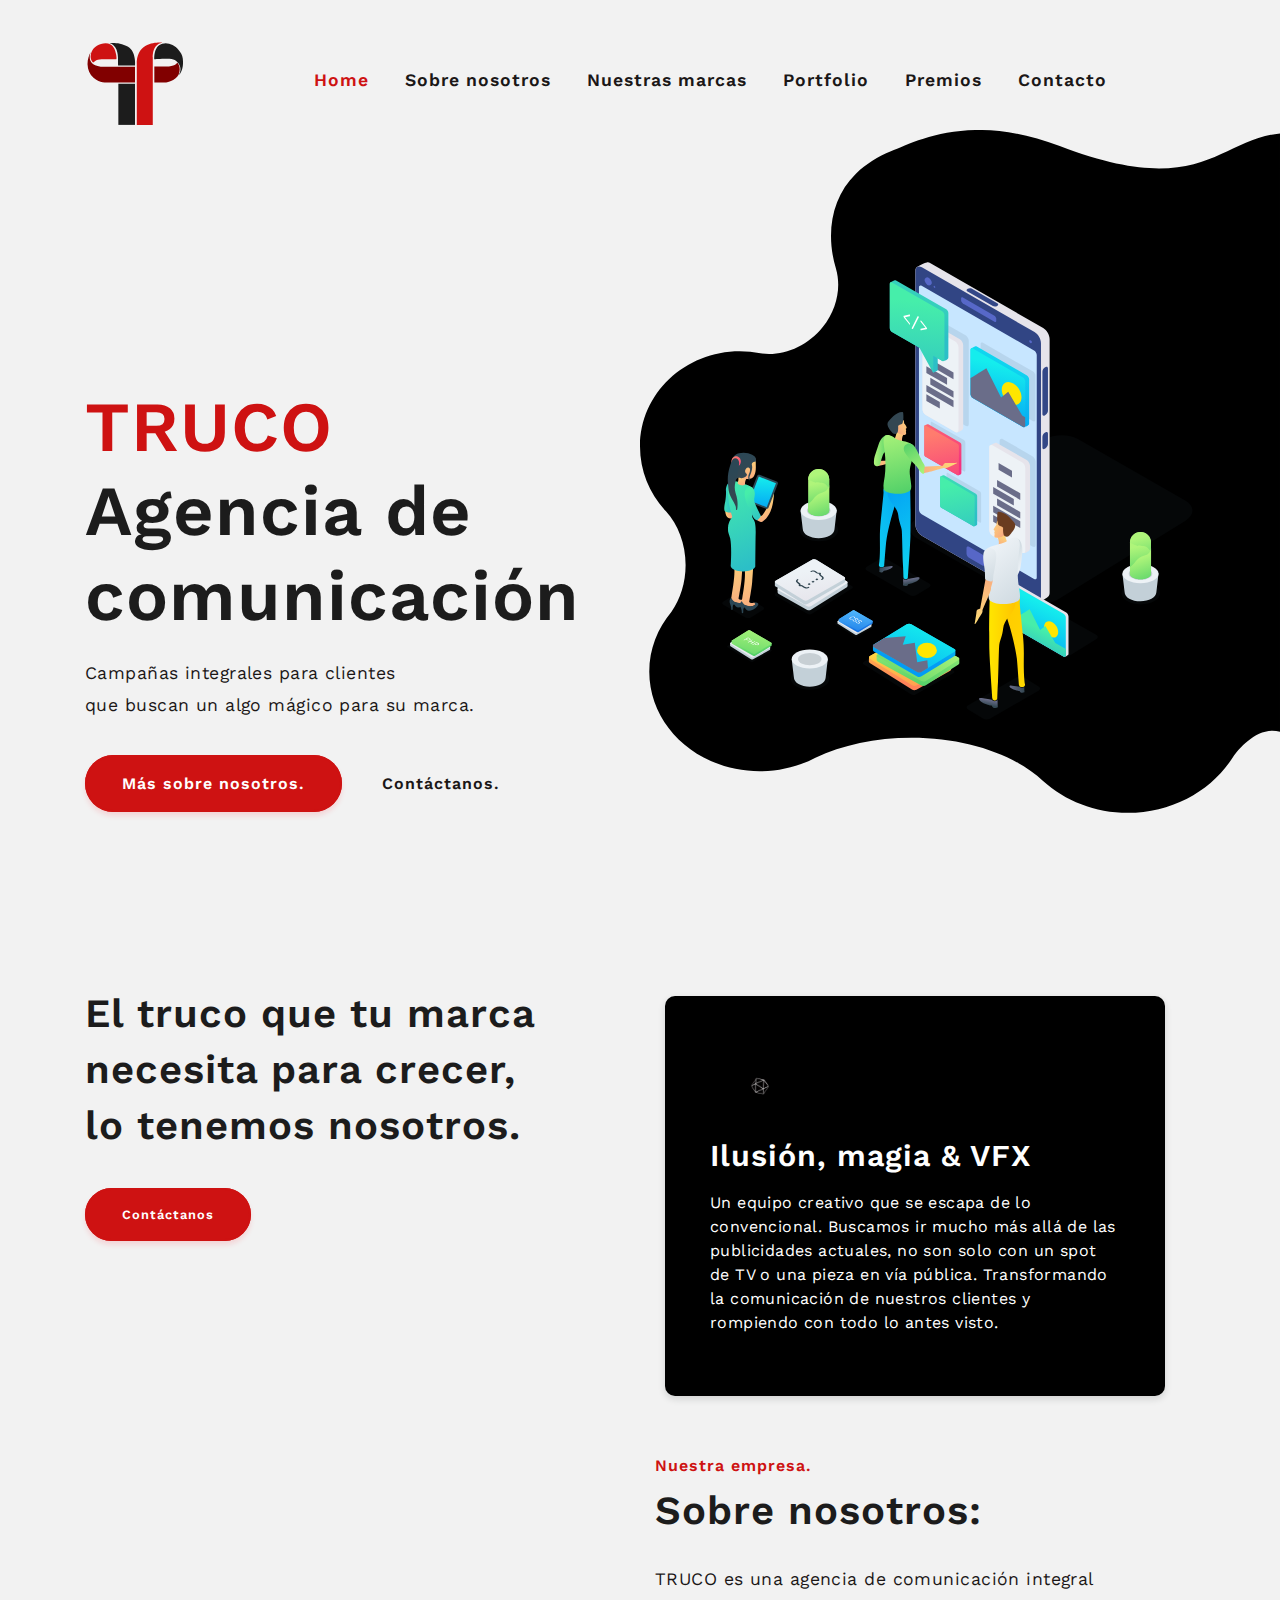
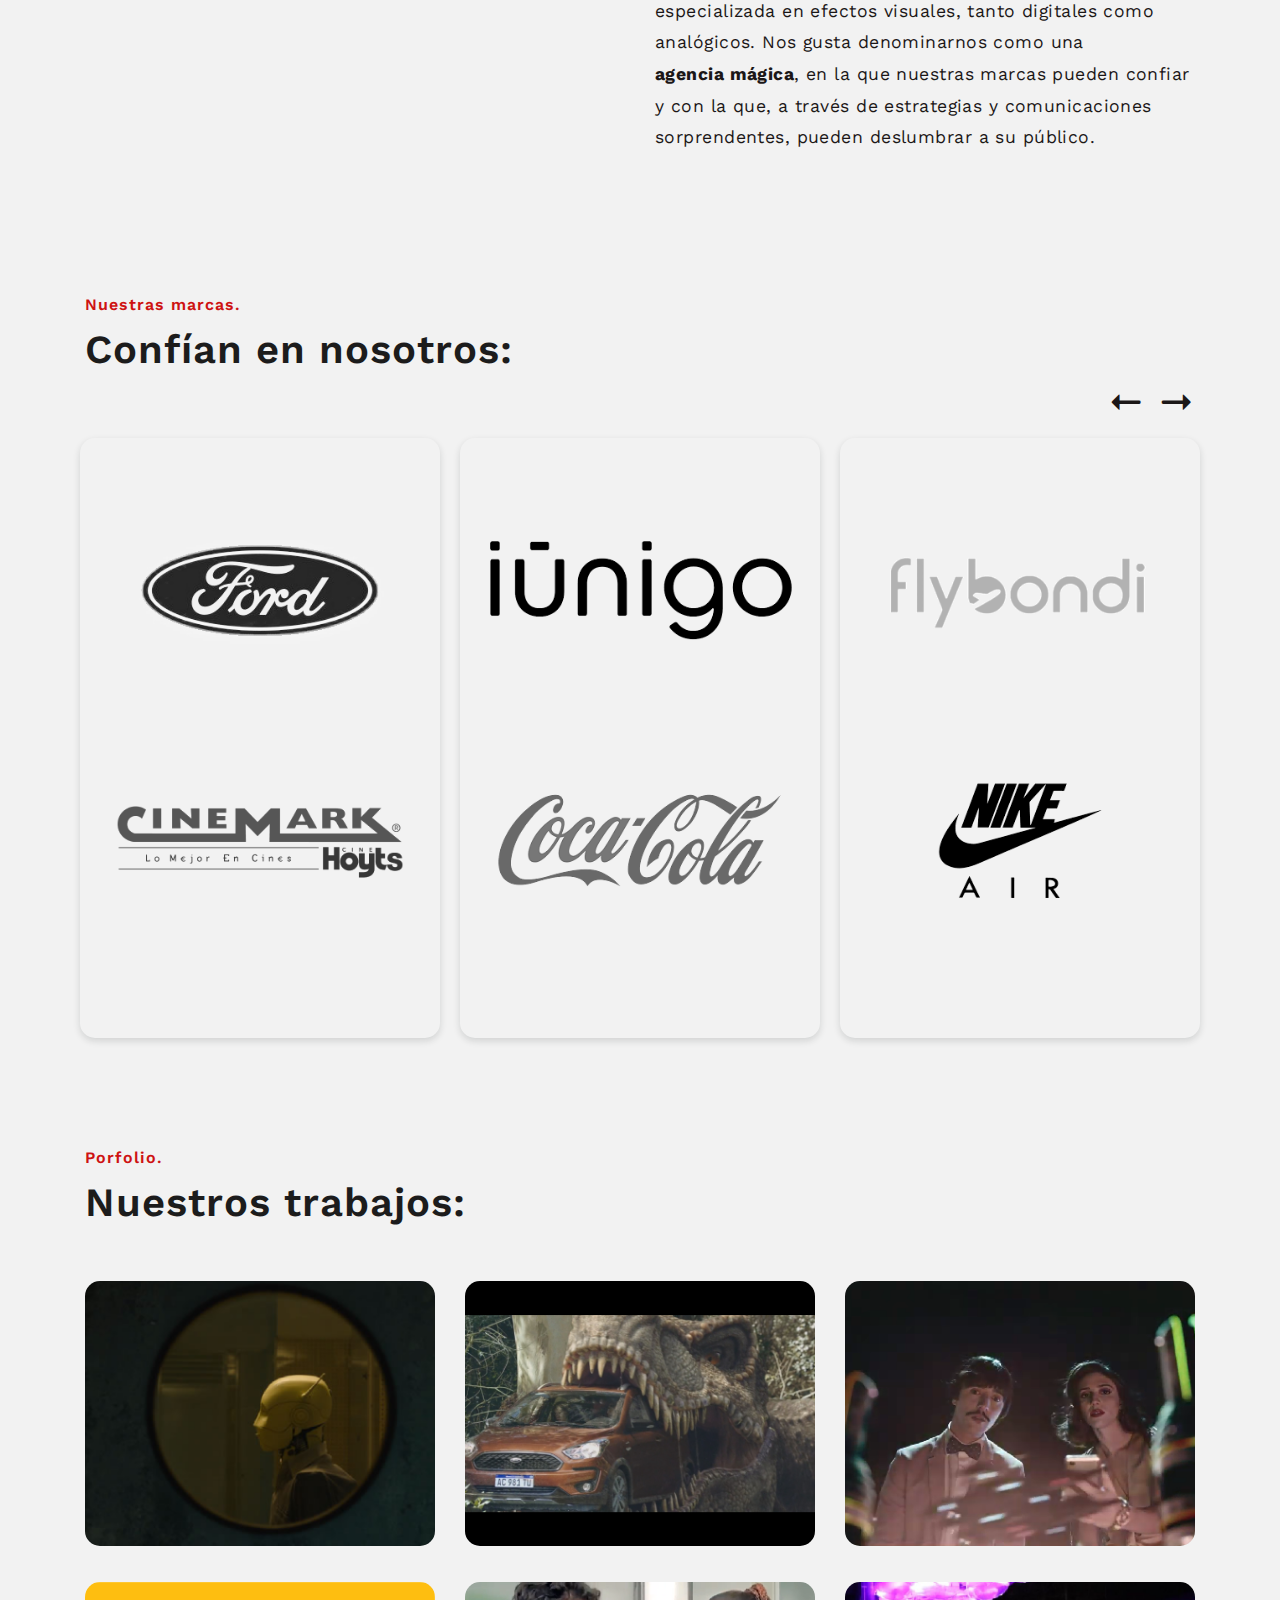
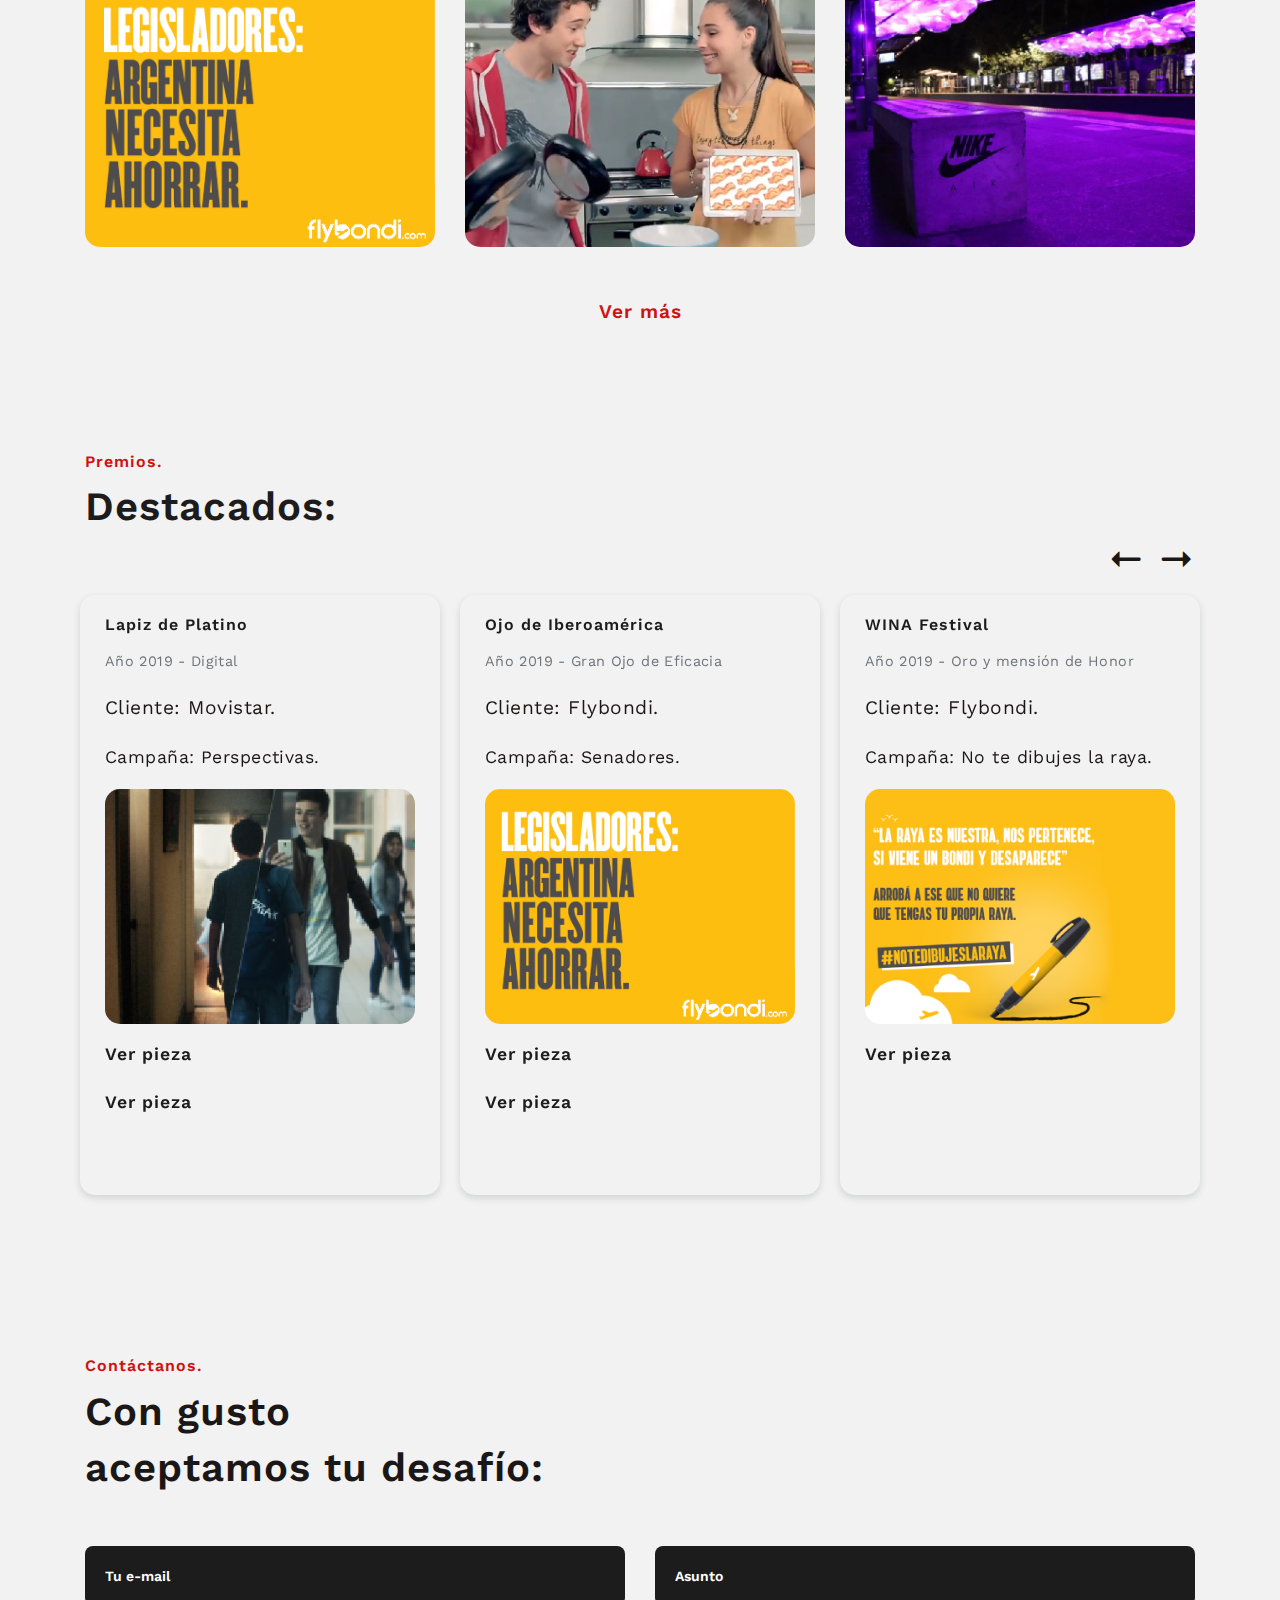
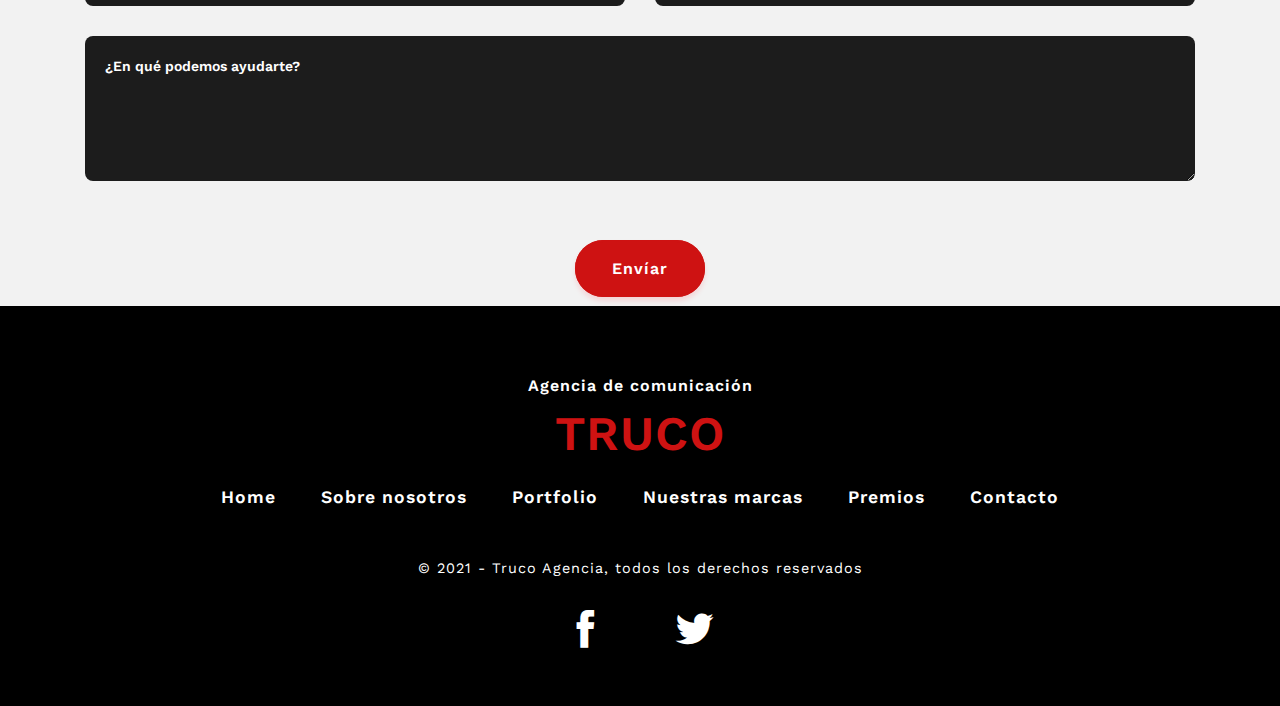
==== commit caffaa85: "updates premios y clientes" ====
--- a/index.html
+++ b/index.html
@@ -50,7 +50,7 @@
             </li>
             <li class="nav-item">
               <!-- Nav Link -->
-              <a class="nav-link" data-scroll href="#contact-us">Premios</a>
+              <a class="nav-link" data-scroll href="#premios">Premios</a>
             </li>
             <li class="nav-item">
               <!-- Nav Link -->
@@ -67,9 +67,9 @@
       <img src="images/hero.svg" alt="">
       <div class="container">
         <!-- Hero Title -->
-        <h1>TRUCO<br>Agencia de <br>comunicación</h1>
+        <h1><span style="color:#ce1212">TRUCO</span><br>Agencia de <br>comunicación</h1>
         <!-- Hero Title Info -->
-        <p>Vestibulum ac diam sit amet quam vehicula elementum<br> amet est on dui. Nulla porttitor accumsan tincidunt.</p>
+        <p>Campañas integrales para clientes<br>que buscan un algo mágico para su marca.</p>
         <div class="hero-btns">
           <!-- Hero Btn First -->
           <a data-scroll href="#about-us">Más sobre nosotros.</a>
@@ -116,7 +116,7 @@
           <h5>Nuestra empresa.</h5>
           <h2>Sobre nosotros:</h2>
           <!-- Replace About Us Text Under -->
-          <p>TRUCO es una agencia de comunicación integral especializada en efectos visuales, tanto digitales como analógicos. Nos gusta denominarnos como una <strong>agencia&nbsp;mágica</strong>, en la que nuestras marcas pueden confiar y con la que pueden deslumbrar a su público.</p>
+          <p>TRUCO es una agencia de comunicación integral especializada en efectos visuales, tanto digitales como analógicos. Nos gusta denominarnos como una <strong>agencia&nbsp;mágica</strong>, en la que nuestras marcas pueden confiar y con la que, a través de estrategias y comunicaciones sorprendentes, pueden deslumbrar a su público.</p>
         </div>
       </div>
     </div>
@@ -133,58 +133,35 @@
           </div>
         </div>
         <div id="blog-drag" class="row blog-slider">
-          <div class="col-12 col-lg-4 blog-box blog">
-            <!-- Blog Post Title -->
-            <h6>NEW ADVENTURE</h6>
-            <!-- Blog Post Date -->
-            <p>17 March 2019</p>
-            <!-- Blog Post -->
-            <p>Vestibulum ac diam sit amet quam vehicula elementum amet est on dui. Nulla porttitor accumsan tincidunt.</p>
-          </div>
-          <div class="col-12 col-lg-4 blog-box">
-            <!-- Blog Post Title -->
-            <h6>NEW ADVENTURE</h6>
-            <!-- Blog Post Date -->
-            <p>17 March 2019</p>
-            <!-- Blog Post -->
-            <p>Vestibulum ac diam sit amet quam vehicula elementum amet est on dui. Nulla porttitor accumsan tincidunt.</p>
-          </div>
-          <div class="col-12 col-lg-4 blog-box">
-            <!-- Blog Post Title -->
-            <h6>NEW ADVENTURE</h6>
-            <!-- Blog Post Date -->
-            <p>17 March 2019</p>
-            <!-- Blog Post -->
-            <p>Vestibulum ac diam sit amet quam vehicula elementum amet est on dui. Nulla porttitor accumsan tincidunt.</p>
+          <div class="col-12 col-lg-4 blog-box blog" style="background-color:rgba(0,0,0,0)">
+            <!-- Blog Post Title -->
+            <p><img src="images/1.png" alt=""> </p>
+            <p><img src="images/2.png" alt=""> </p>
+          </div>
+          <div class="col-12 col-lg-4 blog-box" style="background-color:rgba(0,0,0,0)">
+            <!-- Blog Post Title -->
+            <p><img src="images/3.png" alt=""> </p>
+            <p><img src="images/4.png" alt=""> </p>
+          </div>
+          <div class="col-12 col-lg-4 blog-box" style="background-color:rgba(0,0,0,0)">
+            <!-- Blog Post Title -->
+            <p><img src="images/5.png" alt=""> </p>
+            <p><img src="images/6.png" alt=""> </p>
           </div>
           <!-- Blog Section to be showed on Drag  -->
-          <div class="col-12 col-lg-4 blog-box hiden-blog hide-blog">
-            <!-- Blog Post Title -->
-            <h6>NEW ADVENTURE</h6>
-            <!-- Blog Post Date -->
-            <p>17 March 2019</p>
-            <!-- Blog Post -->
-            <p>Vestibulum ac diam sit amet quam vehicula elementum amet est on dui. Nulla porttitor accumsan tincidunt.</p>
-          </div>
-          <div class="col-12 col-lg-4 blog-box hiden-blog  hide-blog">
-            <!-- Blog Post Title -->
-            <h6>NEW ADVENTURE</h6>
-            <!-- Blog Post Date -->
-            <p>17 March 2019</p>
-            <!-- Blog Post -->
-            <p>Vestibulum ac diam sit amet quam vehicula elementum amet est on dui. Nulla porttitor accumsan tincidunt.</p>
-          </div>
-          <div class="col-12 col-lg-4 blog-box hiden-blog  hide-blog">
-            <!-- Blog Post Title -->
-            <h6>NEW ADVENTURE</h6>
-            <!-- Blog Post Date -->
-            <p>17 March 2019</p>
-            <!-- Blog Post -->
-            <p>Vestibulum ac diam sit amet quam vehicula elementum amet est on dui. Nulla porttitor accumsan tincidunt.</p>
+          <div class="col-12 col-lg-4 blog-box hiden-blog hide-blog" style="background-color:rgba(0,0,0,0)">
+            <!-- Blog Post Title -->
+            <p><img src="images/7.png" alt=""> </p>
+            <p><img src="images/8.png" alt=""> </p>
+          </div>
+          <div class="col-12 col-lg-4 blog-box hiden-blog  hide-blog" style="background-color:rgba(0,0,0,0)">
+            <!-- Blog Post Title -->
+            <p><img src="images/9.png" alt=""> </p>
+            <p><img src="images/10.png" alt=""> </p>
           </div>
         </div>
         <!-- Blog Button to Show More or Less on Mobile&Tablet View  -->
-        <button class="hide-me" id="blog-btn">Show More Stories</button>
+        <button class="hide-me" id="blog-btn">Ver más</button>
       </div>
     </div>
   </section>
@@ -246,22 +223,23 @@
             <div class="photobox photobox_type10">
                 <div class="photobox__previewbox">
                   <!-- Replace Patch to Image Under -->
-                  <img src="images/5.png" class="photobox__preview" alt="Preview">
-                  <!-- Replace Image Title Under -->
-                  <span class="photobox__label">Awesome Work</span>
-                </div>
-              </div>
-          </div>
-          <div class="col-12 col-lg-4 work-box">
-            <div class="photobox photobox_type10">
-                <div class="photobox__previewbox">
-                  <!-- Replace Patch to Image Under -->
-                  <img src="images/6.png" class="photobox__preview" alt="Preview">
-                  <!-- Replace Image Title Under -->
-                  <span class="photobox__label">Awesome Work</span>
-                </div>
-              </div>
-          </div>
+                  <img src="images/saladix.png" class="photobox__preview" alt="Preview">
+                  <!-- Replace Image Title Under -->
+                  <span class="photobox__label">Saladix</span>
+                </div>
+              </div>
+          </div>
+          <div class="col-12 col-lg-4 work-box">
+            <div class="photobox photobox_type10">
+                <div class="photobox__previewbox">
+                  <!-- Replace Patch to Image Under -->
+                  <img src="images/nike.png" class="photobox__preview" alt="Preview">
+                  <!-- Replace Image Title Under -->
+                  <span class="photobox__label">Nike Air</span>
+                </div>
+              </div>
+          </div>
+
         </div>
         <!-- Hidden Images From Portfolio -->
         <div id="hiden-gallery" class="hide">
@@ -270,9 +248,9 @@
               <div class="photobox photobox_type10">
                   <div class="photobox__previewbox">
                     <!-- Replace Patch to Image Under -->
-                    <img src="images/5.png" class="photobox__preview" alt="Preview">
+                    <img src="images/netflix2.png" class="photobox__preview" alt="Preview">
                     <!-- Replace Image Title Under -->
-                    <span class="photobox__label">Awesome Work</span>
+                    <span class="photobox__label">Netflix Argentina</span>
                   </div>
                 </div>
             </div>
@@ -280,9 +258,9 @@
               <div class="photobox photobox_type10">
                   <div class="photobox__previewbox">
                     <!-- Replace Patch to Image Under -->
-                    <img src="images/3.png" class="photobox__preview" alt="Preview">
+                    <img src="images/flow.png" class="photobox__preview" alt="Preview">
                     <!-- Replace Image Title Under -->
-                    <span class="photobox__label">Awesome Work</span>
+                    <span class="photobox__label">Cablevisión Flow</span>
                   </div>
                 </div>
             </div>
@@ -290,9 +268,9 @@
               <div class="photobox photobox_type10">
                   <div class="photobox__previewbox">
                     <!-- Replace Patch to Image Under -->
-                    <img src="images/1.png" class="photobox__preview" alt="Preview">
+                    <img src="images/cocacola.png" class="photobox__preview" alt="Preview">
                     <!-- Replace Image Title Under -->
-                    <span class="photobox__label">Awesome Work</span>
+                    <span class="photobox__label">Coca Cola Argentina</span>
                   </div>
                 </div>
             </div>
@@ -301,14 +279,14 @@
         <div class="row">
           <div class="col-12 more-btn">
             <!-- Show Me More/Less Button -->
-            <a class="more-btn-inside">Ver más.</a>
+            <a class="more-btn-inside">Ver más</a>
           </div>
         </div>
       </div>
     </div>
   </section>
   <!-- PREMIOS SECTION -->
-  <section id="blog" class="blog" style="background-color:#f2f2f2;">
+  <section id="premios" class="blog" style="background-color:#f2f2f2;">
     <div class="container-fluid">
 
       <div class="container">
@@ -321,54 +299,73 @@
         <div id="blog-drag" class="row blog-slider">
           <div class="col-12 col-lg-4 blog-box blog">
             <!-- Blog Post Title -->
+            <h6>Lapiz de Platino</h6>
+            <!-- Blog Post Date -->
+            <p>Año 2019 - Digital</p>
+            <!-- Blog Post -->
+            <p>Cliente: Movistar.</p>
+            <p>Campaña: Perspectivas.</p>
+            <img src="images/movistar.png" alt="" style="border-radius:15px;">
+            <p><a href="https://www.youtube.com/watch?v=FXB_iYp7koo" target="_blank">Ver pieza</a></p>
+            <p><a href="https://payload.cargocollective.com/1/15/481677/7297136/Captura-de-pantalla-2018-06-15-a-las-6.23.22-p.m._1340_c.png" target="_blank">Ver pieza</a></p>
+          </div>
+          <div class="col-12 col-lg-4 blog-box blog">
+            <!-- Blog Post Title -->
             <h6>Ojo de Iberoamérica</h6>
             <!-- Blog Post Date -->
             <p>Año 2019 - Gran Ojo de Eficacia</p>
             <!-- Blog Post -->
             <p>Cliente: Flybondi.</p>
-            <p><a href="https://www.elojodeiberoamerica.com/files/finalistas-ganadores/2019/52291/5647-OTRO-72912.mp4" target="_blank">Ver pieza.</a></p>
-            <p><a href="https://www.elojodeiberoamerica.com/files/finalistas-ganadores/2019/52291/5647-OTRO-73669.jpg" target="_blank">Ver pieza.</a></p>
+            <p>Campaña: Senadores.</p>
+            <img src="images/flybondi.png" alt="" style="border-radius:15px;">
+            <p><a href="https://www.elojodeiberoamerica.com/files/finalistas-ganadores/2019/52291/5647-OTRO-72912.mp4" target="_blank">Ver pieza</a></p>
+            <p><a href="https://www.elojodeiberoamerica.com/files/finalistas-ganadores/2019/52291/5647-OTRO-73669.jpg" target="_blank">Ver pieza</a></p>
           </div>
           <div class="col-12 col-lg-4 blog-box">
             <!-- Blog Post Title -->
-            <h6>NEW ADVENTURE</h6>
-            <!-- Blog Post Date -->
-            <p>17 March 2019</p>
-            <!-- Blog Post -->
-            <p>Vestibulum ac diam sit amet quam vehicula elementum amet est on dui. Nulla porttitor accumsan tincidunt.</p>
+            <h6>WINA Festival</h6>
+            <!-- Blog Post Date -->
+            <p>Año 2019 - Oro y mensión de Honor</p>
+            <!-- Blog Post -->
+            <p>Cliente: Flybondi.</p>
+            <p>Campaña: No te dibujes la raya.</p>
+            <img src="images/raya.png" alt="" style="border-radius:15px;">
+            <p><a href="images/rayaFull.png" target="_blank">Ver pieza</a></p>
           </div>
           <div class="col-12 col-lg-4 blog-box">
             <!-- Blog Post Title -->
-            <h6>NEW ADVENTURE</h6>
-            <!-- Blog Post Date -->
-            <p>17 March 2019</p>
-            <!-- Blog Post -->
-            <p>Vestibulum ac diam sit amet quam vehicula elementum amet est on dui. Nulla porttitor accumsan tincidunt.</p>
+            <h6>Ojo de Iberoamérica</h6>
+            <!-- Blog Post Date -->
+            <p>Año 2017 - Mejor idea latina para el mundo - Plata</p>
+            <!-- Blog Post -->
+            <p>Cliente: Mundial de fútbol 2030.</p>
+            <p>Campaña: Una idea que se hizo mundial.</p>
+            <img src="images/mundial.png" alt="" style="border-radius:15px;">
+            <p><a href="https://www.elojodeiberoamerica.com/files/finalistas-ganadores/2017/45583/4835-OTRO-61660.mp4" target="_blank">Ver pieza</a></p>
+            <p><a href="https://www.elojodeiberoamerica.com/files/finalistas-ganadores/2017/45583/4835-OTRO-60646.jpg" target="_blank">Ver pieza</a></p>
           </div>
           <!-- Blog Section to be showed on Drag  -->
           <div class="col-12 col-lg-4 blog-box hiden-blog hide-blog">
             <!-- Blog Post Title -->
-            <h6>NEW ADVENTURE</h6>
-            <!-- Blog Post Date -->
-            <p>17 March 2019</p>
-            <!-- Blog Post -->
-            <p>Vestibulum ac diam sit amet quam vehicula elementum amet est on dui. Nulla porttitor accumsan tincidunt.</p>
-          </div>
-          <div class="col-12 col-lg-4 blog-box hiden-blog  hide-blog">
-            <!-- Blog Post Title -->
-            <h6>NEW ADVENTURE</h6>
-            <!-- Blog Post Date -->
-            <p>17 March 2019</p>
-            <!-- Blog Post -->
-            <p>Vestibulum ac diam sit amet quam vehicula elementum amet est on dui. Nulla porttitor accumsan tincidunt.</p>
-          </div>
-          <div class="col-12 col-lg-4 blog-box hiden-blog  hide-blog">
-            <!-- Blog Post Title -->
-            <h6>NEW ADVENTURE</h6>
-            <!-- Blog Post Date -->
-            <p>17 March 2019</p>
-            <!-- Blog Post -->
-            <p>Vestibulum ac diam sit amet quam vehicula elementum amet est on dui. Nulla porttitor accumsan tincidunt.</p>
+            <h6>Ojo de Iberoamérica</h6>
+            <!-- Blog Post Date -->
+            <p>Año 2019 - 9 premios incluyendo GRAN PRIX en Producción Audiovisual</p>
+            <!-- Blog Post -->
+            <p>Cliente: Cinemark & Hoyts.</p>
+            <p>Campaña: Robot.</p>
+            <img src="images/robot.png" alt="" style="border-radius:15px;">
+            <p><a href="https://www.youtube.com/watch?v=uu4daAOo7qc&t=95s" target="_blank">Ver pieza</a></p>
+          </div>
+          <div class="col-12 col-lg-4 blog-box blog">
+            <!-- Blog Post Title -->
+            <h6>Lapiz de Platino</h6>
+            <!-- Blog Post Date -->
+            <p>Año 2019 - Medios</p>
+            <!-- Blog Post -->
+            <p>Cliente: Netflix.</p>
+            <p>Campaña: No mires Netflix.</p>
+            <img src="images/netflix.png" alt="" style="border-radius:15px;">
+            <p><a href="https://www.youtube.com/watch?v=SWL7dU-jcbY" target="_blank">Ver pieza</a></p>
           </div>
         </div>
         <!-- Blog Button to Show More or Less on Mobile&Tablet View  -->
@@ -397,7 +394,7 @@
         <div class="col-12 message">
           <textarea id="message" name="message" rows="5" cols="1">¿En qué podemos ayudarte?</textarea>
         </div>
-        <div class="col-12">
+        <div class="col-12" >
           <div class="hero-btns contact-btn">
             <!-- Send Message Btn -->
             <a href="#">Envíar</a>
@@ -418,6 +415,7 @@
             <li><a data-scroll href="#about-us">Sobre nosotros</a></li>
             <li><a data-scroll href="#portfolio">Portfolio</a></li>
             <li><a data-scroll href="#blog">Nuestras marcas</a></li>
+            <li><a data-scroll href="#premios">Premios</a></li>
             <li><a data-scroll href="#contact-us">Contacto</a></li>
           </ul>
           <h6>© 2021 - Truco Agencia, todos los derechos reservados</h6>
@@ -429,7 +427,9 @@
       </div>
     </div>
   </footer>
+  <!-- <div class="loader"><img src="images/preLoader.gif" alt="" style="width:200px; height:200px;"></div> -->
   <!-- Scripts -->
+  <script src="https://ajax.googleapis.com/ajax/libs/jquery/2.2.4/jquery.min.js"></script>
   <script src="https://code.jquery.com/jquery-3.2.1.slim.min.js" integrity="sha384-KJ3o2DKtIkvYIK3UENzmM7KCkRr/rE9/Qpg6aAZGJwFDMVNA/GpGFF93hXpG5KkN" crossorigin="anonymous"></script>
   <script src="https://cdnjs.cloudflare.com/ajax/libs/popper.js/1.11.0/umd/popper.min.js" integrity="sha384-b/U6ypiBEHpOf/4+1nzFpr53nxSS+GLCkfwBdFNTxtclqqenISfwAzpKaMNFNmj4" crossorigin="anonymous"></script>
   <script src="js/bootstrap.min.js"></script>
--- a/css/main.css
+++ b/css/main.css
@@ -1,30 +1,4 @@
-/*-----------------------------------------------------------
-    Theme Name: Doob | Simple Agency HTML Template
-    Description: Simple Agency HTML Template
-    Author: Graphberry
-    Author URI: https://www.graphberry.com/
-    Version: 1.0
--------------------------------------------------------------*/
 
-
-/*-----------------------------------------------------------
-    1  General Styles
-    2  Typography
-    3  Buttons & Links
-    4  Header
-    5  Services
-    6  About
-    7  Portfolio
-    8  Blog
-    9  Contact
-    10 Footer
-    11 Responsive
--------------------------------------------------------------*/
-
-
-/*-----------------------------------------------------------
-    1. General Styles
--------------------------------------------------------------*/
 * {
   margin: 0;
   padding: 0;
@@ -123,14 +97,29 @@
   margin-bottom: 10px;
 }
 .about p {
-  color: #314584;
+  color: #1b1717;
 }
 p {
   font-size: 1.1rem;
   line-height: 1.8;
-  color: #6E757A;
-  margin-bottom: 15px;
+  color: #1b1717;
+  margin-top: 15px;
   letter-spacing: 0.025em;
+}
+.loader{
+  position: fixed;
+    left: 0px;
+    top: 0px;
+    width: 100%;
+    height: 100%;
+    z-index: 9999;
+    text-align: center;
+    display:flex;
+    align-items: center;
+    justify-content: center;
+    background-color:#000;
+    opacity: 1;
+    transition:0.5s;
 }
 /*-----------------------------------------------------------
   3. Buttons & Links
@@ -147,13 +136,13 @@
   font-size: 1.2rem;
   font-family: 'Work Sans', sans-serif;
   font-weight: 600;
-  color: #FF3946;
+  color: #ce1212;
 }
 .contact-btn i {
   font-size: 2rem;
   width: 100px;
   height: 100px;
-  color: #FF3946;
+  color: #ce1212;
 }
 .hero-btns a:first-child {
   background-color: #ce1212;
@@ -168,24 +157,24 @@
 }
 .hero-btns a:first-child:hover {
   background-color: #fff;
-  border:2px solid #FF3946;
-  color: #314584;
+  border:2px solid #ce1212;
+  color: #1b1717;
   padding: 17px 35px;
   font-size: 1.0rem;
   border-radius: 30px;
   transition: all 0.3s ease;
 }
 .hero-btns a:last-child {
-  color: #314584;
+  color: #1b1717;
   padding: 17px 35px;
   font-size: 1.0rem;
 }
 .hero-btns a:last-child:hover {
-  color: #FF3946;
+  color: #ce1212;
   transition: all 0.3s ease;
 }
 .navbar-light .navbar-toggler {
-  color: #314584;
+  color: #1b1717;
   border: none;
 }
 .navbar-toggler {
@@ -208,7 +197,7 @@
 .interactive-menu-button a span {
   height: 4px;
   position: absolute;
-  background: #314584;
+  background: #1b1717;
   text-indent: -999em;
   width: 100%;
   top: 6px;
@@ -218,7 +207,7 @@
 .interactive-menu-button a span:after {
   content: '';
   height: 4px;
-  background: #314584;
+  background: #1b1717;
   width: 100%;
   position: absolute;
   top: -6px;
@@ -240,7 +229,7 @@
 .navbar-nav .dropdown-menu {
   text-align: center;
   border: 0;
-  background-color: #314584;
+  background-color: #1b1717;
 }
 .navbar-nav .dropdown-menu a {
   color: #fff;
@@ -249,7 +238,7 @@
   margin: 10px 0px;
 }
 .dropdown-item:focus, .dropdown-item:hover {
-  color: #FF3946!important;
+  color: #ce1212!important;
   text-decoration: none;
   background-color: #314584;
 }
@@ -258,7 +247,7 @@
   font-size: 0.8rem!important;
 }
 .service-btn a:hover {
-  color: #FF3946!important;
+  color: #ce1212!important;
 }
 .more-btn {
   text-align: center;
@@ -307,7 +296,7 @@
   padding: 0 10px;
 }
 .navbar-light .navbar-nav .nav-link:focus, .navbar-light .navbar-nav .nav-link:hover {
-  color: #FF3946;
+  color: #ce1212;
 }
 .hero img {
   position: absolute;
@@ -451,10 +440,14 @@
   padding-bottom: 100px;
 }
 .blog-box {
-  background-color: #fff;
-  min-height: 330px;
+  background-color: rgba(0,0,0,0);
+  min-height: 600px;
   max-width: 370px;
-  padding: 50px 25px;
+  border-radius: 15px;
+  display:flex;
+  align-items: center;
+  justify-content: center;
+  padding: 20px 25px;
   -webkit-box-shadow: 0px 3px 7px 0px rgba(28,31,33,0.15);
   -moz-box-shadow: 0px 3px 7px 0px rgba(28,31,33,0.15);
   box-shadow: 0px 3px 7px 0px rgba(28,31,33,0.15);
@@ -466,7 +459,7 @@
 }
 .blog-box p:nth-child(3) {
   font-size: 1.2rem;
-  color: #314584;
+  color: #1b1717;
 }
 .slick-prev {
   position: absolute;
@@ -489,7 +482,7 @@
   transition: all 0.3s ease;
 }
 .blog-first {
-  background-color: #FF3946;
+  background-color: #ce1212;
 }
 .blog-first h6 {
   color: #fff;
@@ -507,7 +500,7 @@
   display: none;
 }
 #blog-btn {
-  color: #FF3946;
+  color: #ce1212;
   font-size: 1.2rem;
   font-family: 'Work Sans', sans-serif;
   font-weight: 600;
@@ -579,7 +572,7 @@
   padding-bottom: 10px;
 }
 footer h3{
-  color: #FF3946;
+  color: #ce1212;
   font-size: 3rem;
   margin-bottom: 30px;
 }
@@ -593,7 +586,7 @@
   padding: 20px 20px;
 }
 .contact-nav a:hover {
-  color: #FF3946;
+  color: #ce1212;
 }
 footer h6 {
   color: #fff;
@@ -611,7 +604,7 @@
   margin: 0px 30px;
 }
 .social li a:hover {
-  color: #FF3946;
+  color: #ce1212;
   transition: all 0.3s ease;
 }
 /*-----------------------------------------------------------
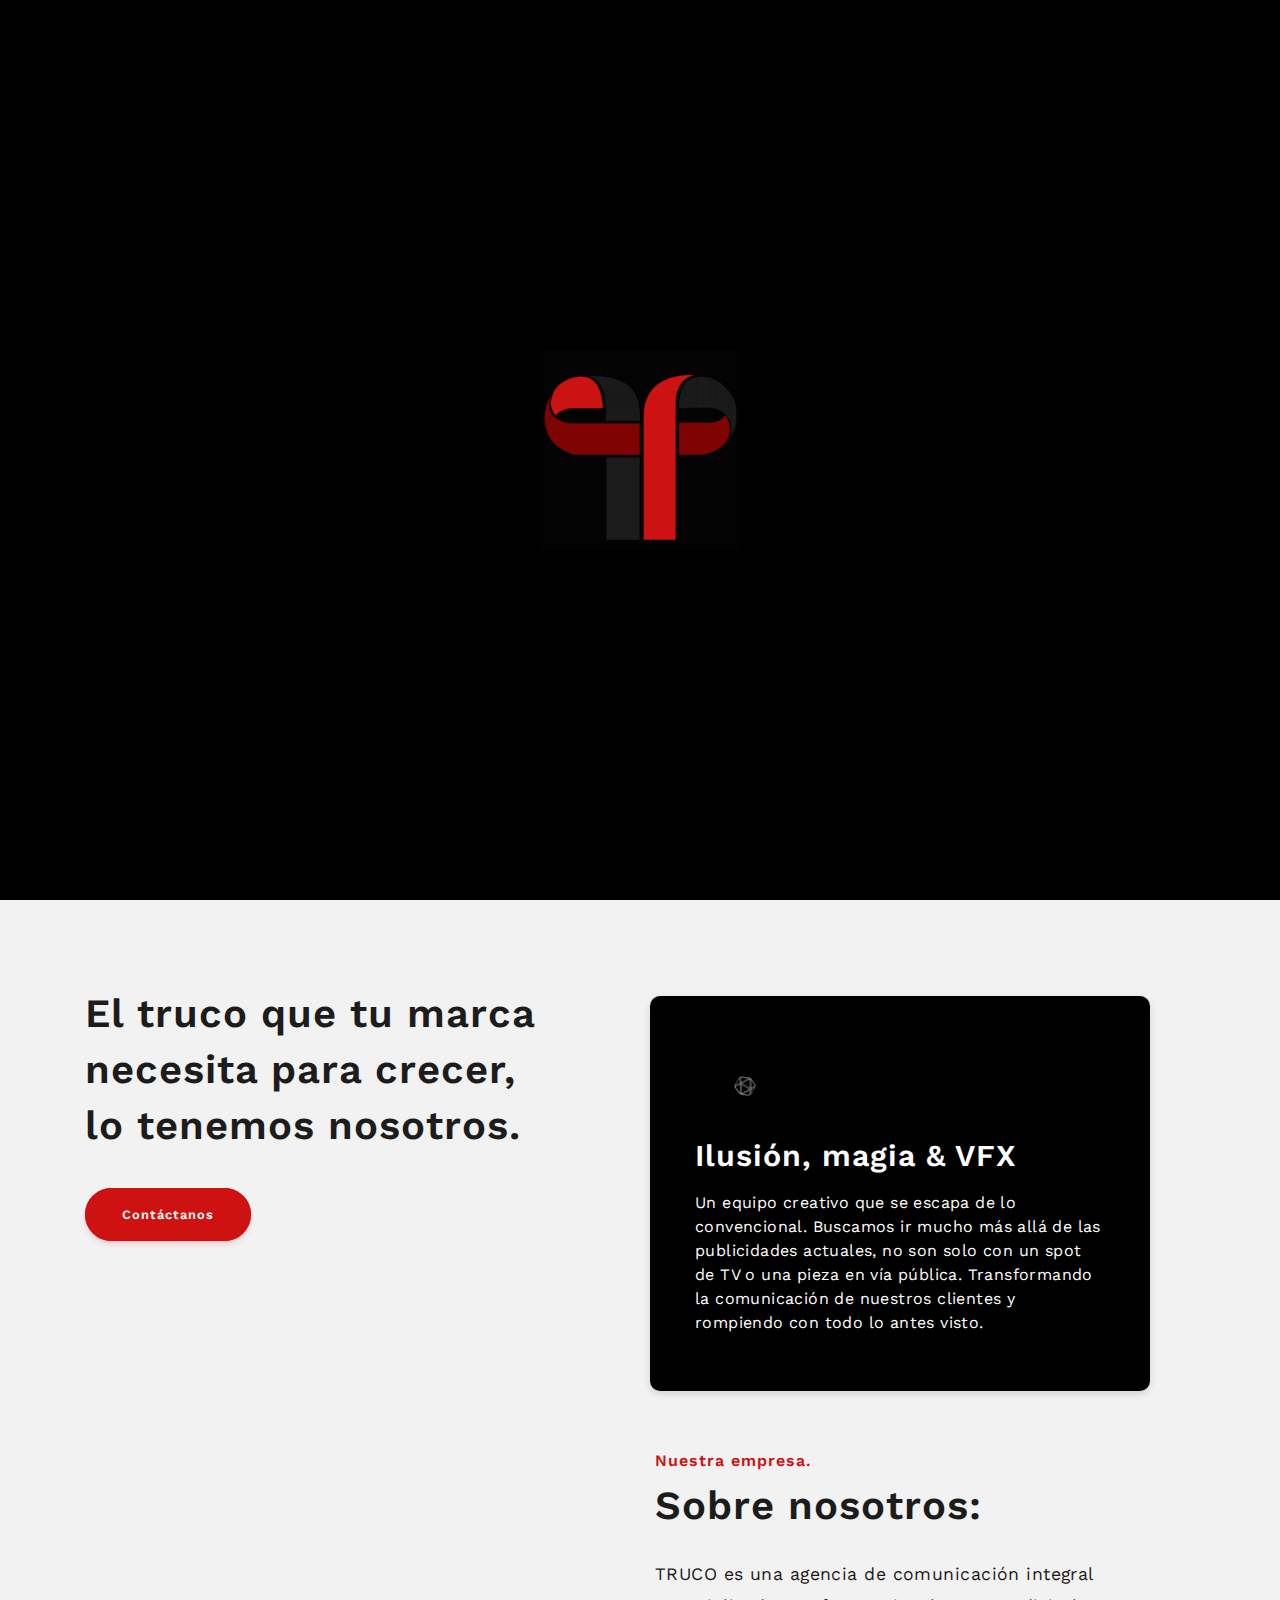
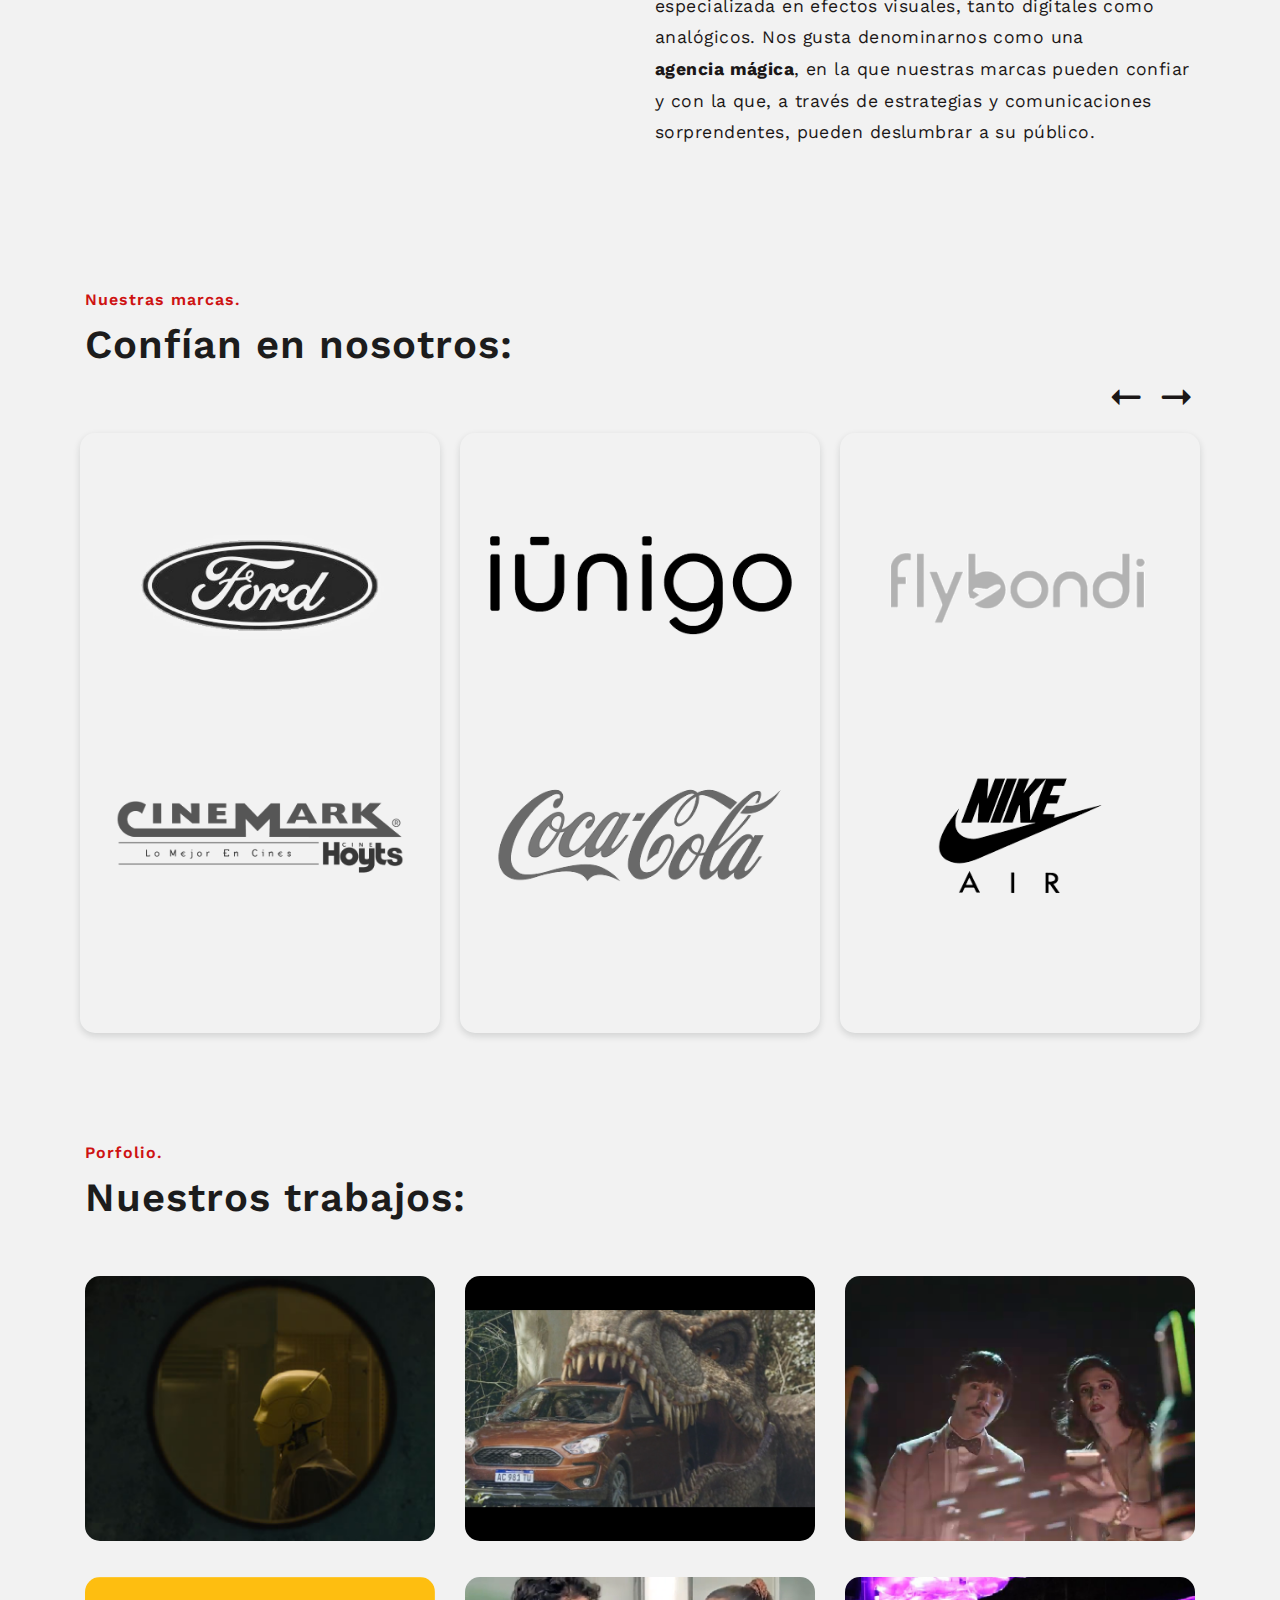
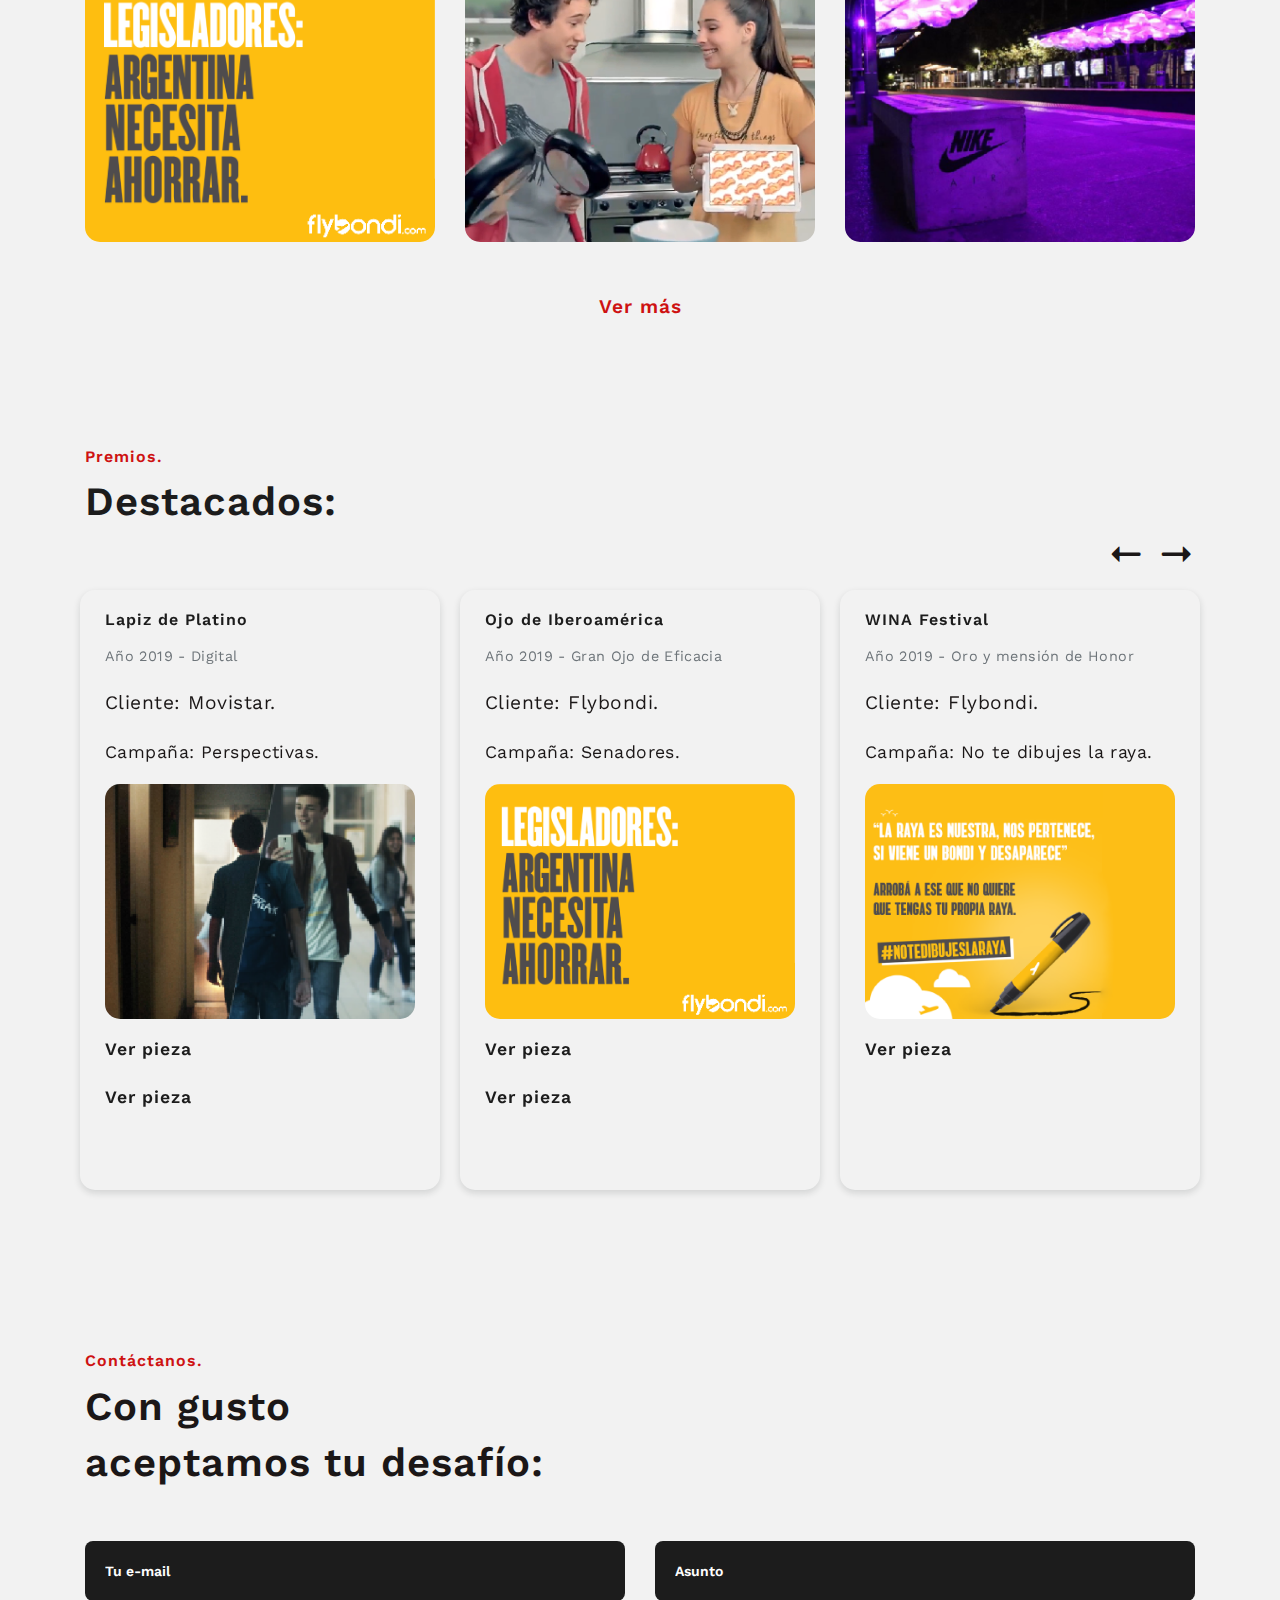
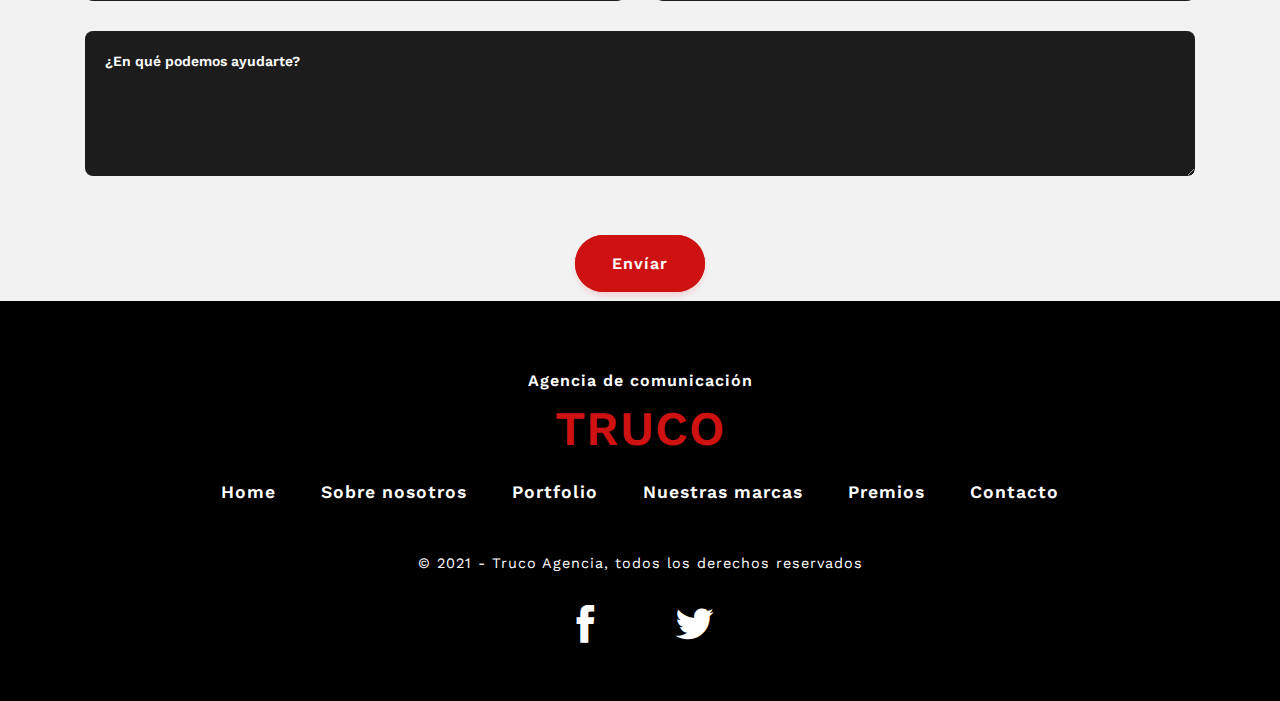
==== commit c122d6a8: "loader gif" ====
--- a/index.html
+++ b/index.html
@@ -91,7 +91,7 @@
               <a data-scroll href="#contact-us">Contáctanos</a>
             </div>
           </div>
-          <div class="col-16 col-sm-6 col-lg-6">
+          <div class="col-16 col-sm-16 col-lg-16 service">
             <div class="service-box">
               <img src="images/magic.gif" alt="" style="width:100px;margin:0;">
               <!-- Service Title -->
@@ -427,7 +427,7 @@
       </div>
     </div>
   </footer>
-  <!-- <div class="loader"><img src="images/preLoader.gif" alt="" style="width:200px; height:200px;"></div> -->
+  <div class="loader"><img src="images/preLoader.gif" alt="" style="width:200px; height:200px;"></div>
   <!-- Scripts -->
   <script src="https://ajax.googleapis.com/ajax/libs/jquery/2.2.4/jquery.min.js"></script>
   <script src="https://code.jquery.com/jquery-3.2.1.slim.min.js" integrity="sha384-KJ3o2DKtIkvYIK3UENzmM7KCkRr/rE9/Qpg6aAZGJwFDMVNA/GpGFF93hXpG5KkN" crossorigin="anonymous"></script>
--- a/css/main.css
+++ b/css/main.css
@@ -341,7 +341,7 @@
   -webkit-box-shadow: 0px 3px 7px 0px rgba(28,31,33,0.15);
   -moz-box-shadow: 0px 3px 7px 0px rgba(28,31,33,0.15);
   box-shadow: 0px 3px 7px 0px rgba(28,31,33,0.15);
-  min-height: 400px;
+  min-height: 200px;
 }
 .service-box img {
   margin-bottom: 30px;
@@ -706,6 +706,7 @@
   .blog-box {
     margin: 0 auto;
     margin-bottom: 25px;
+    display: block;
   }
   .contact {
     text-align: center;
@@ -713,11 +714,13 @@
 
 }
 @media (max-width: 768px) {
+  .service{
+    margin: auto;
+  }
   .hero h1 {
     font-size: 3.5rem;
   }
   .service-box {
-    padding: 20px 25px;
     margin: 0px;
   }
   .contact-nav a {
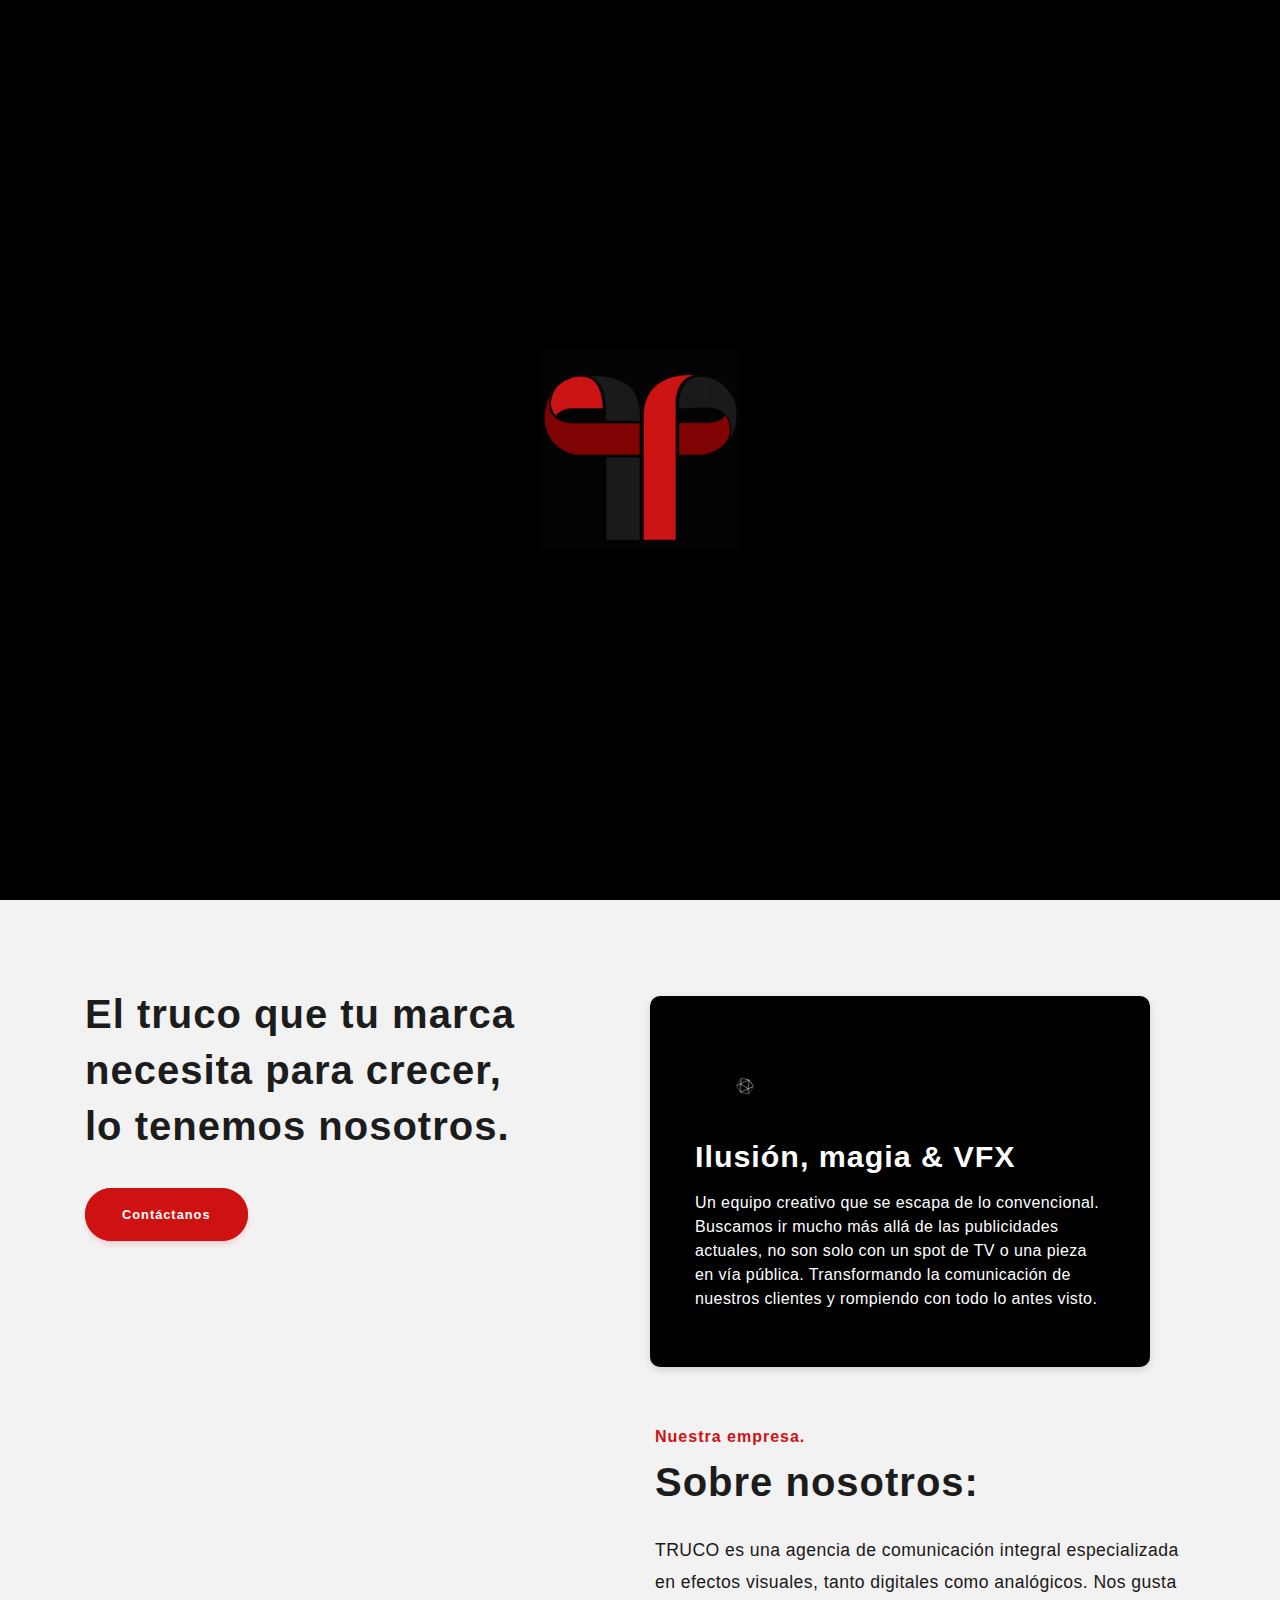
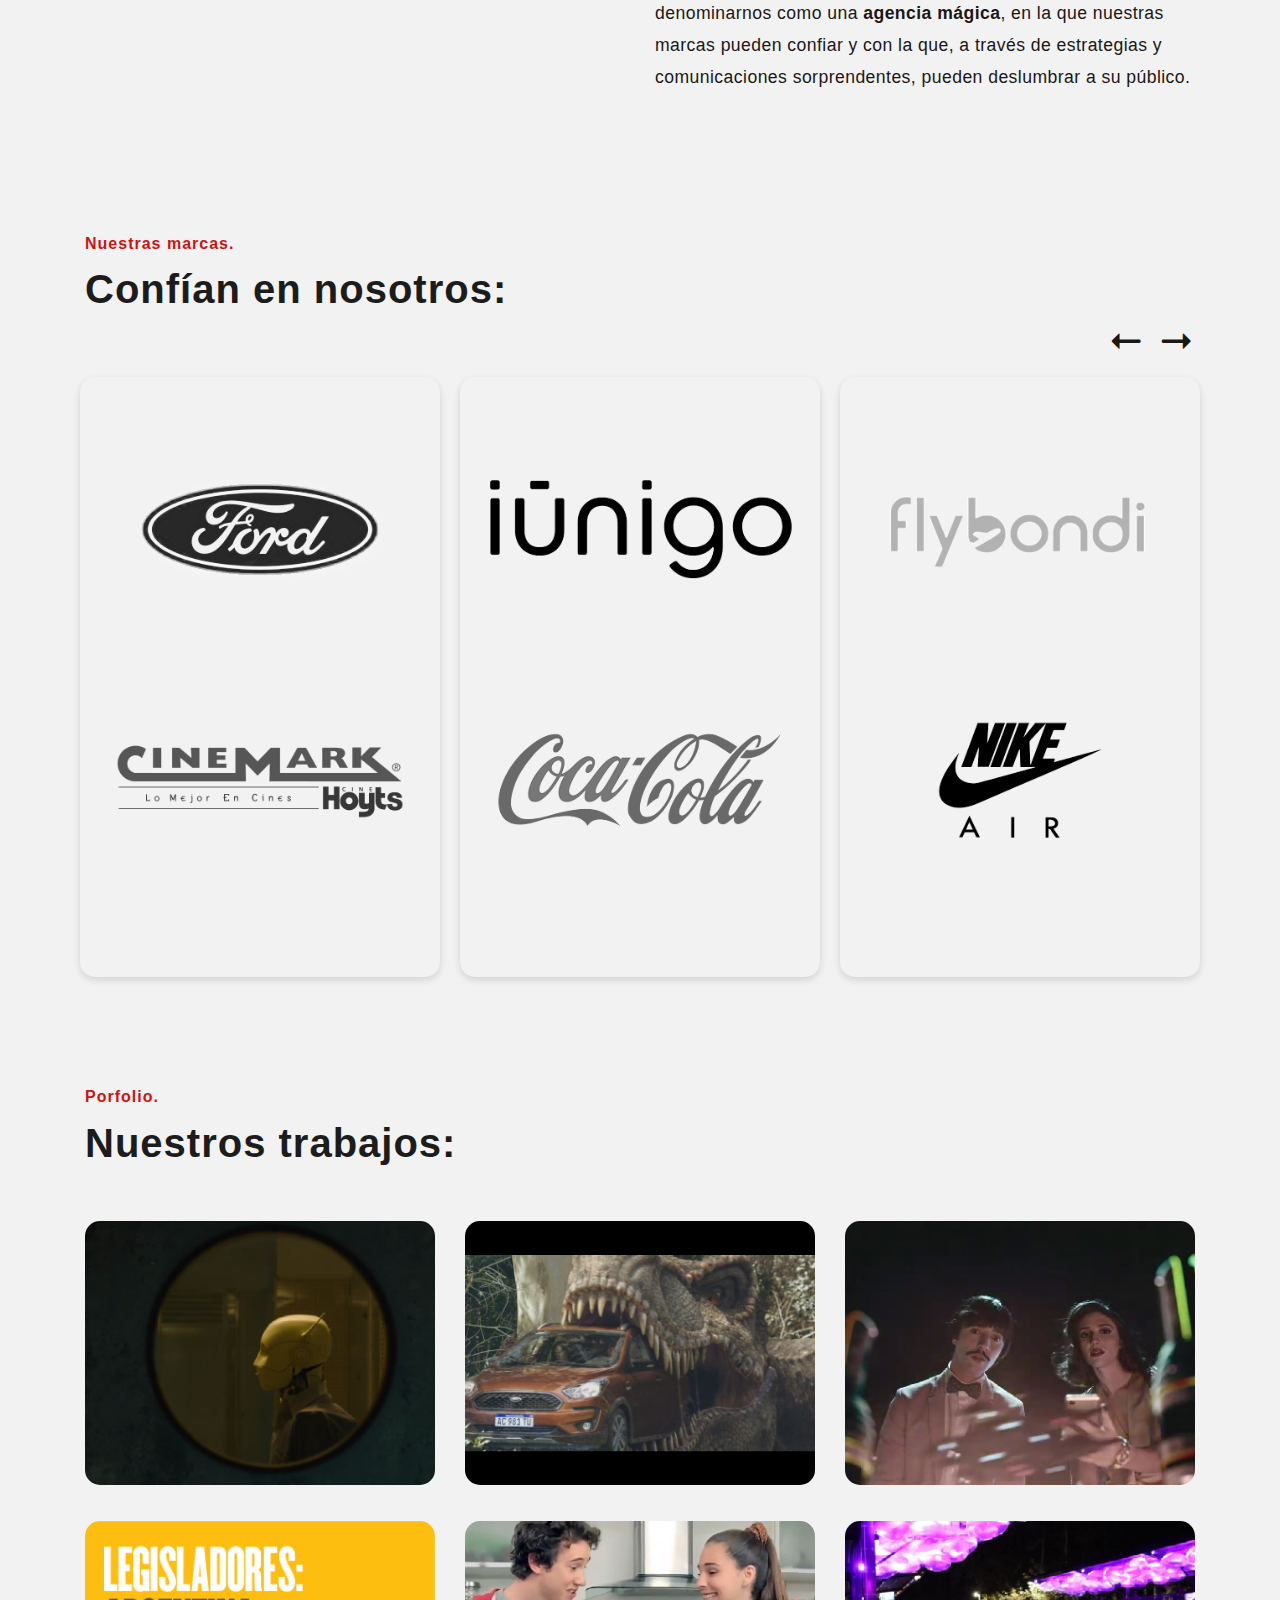
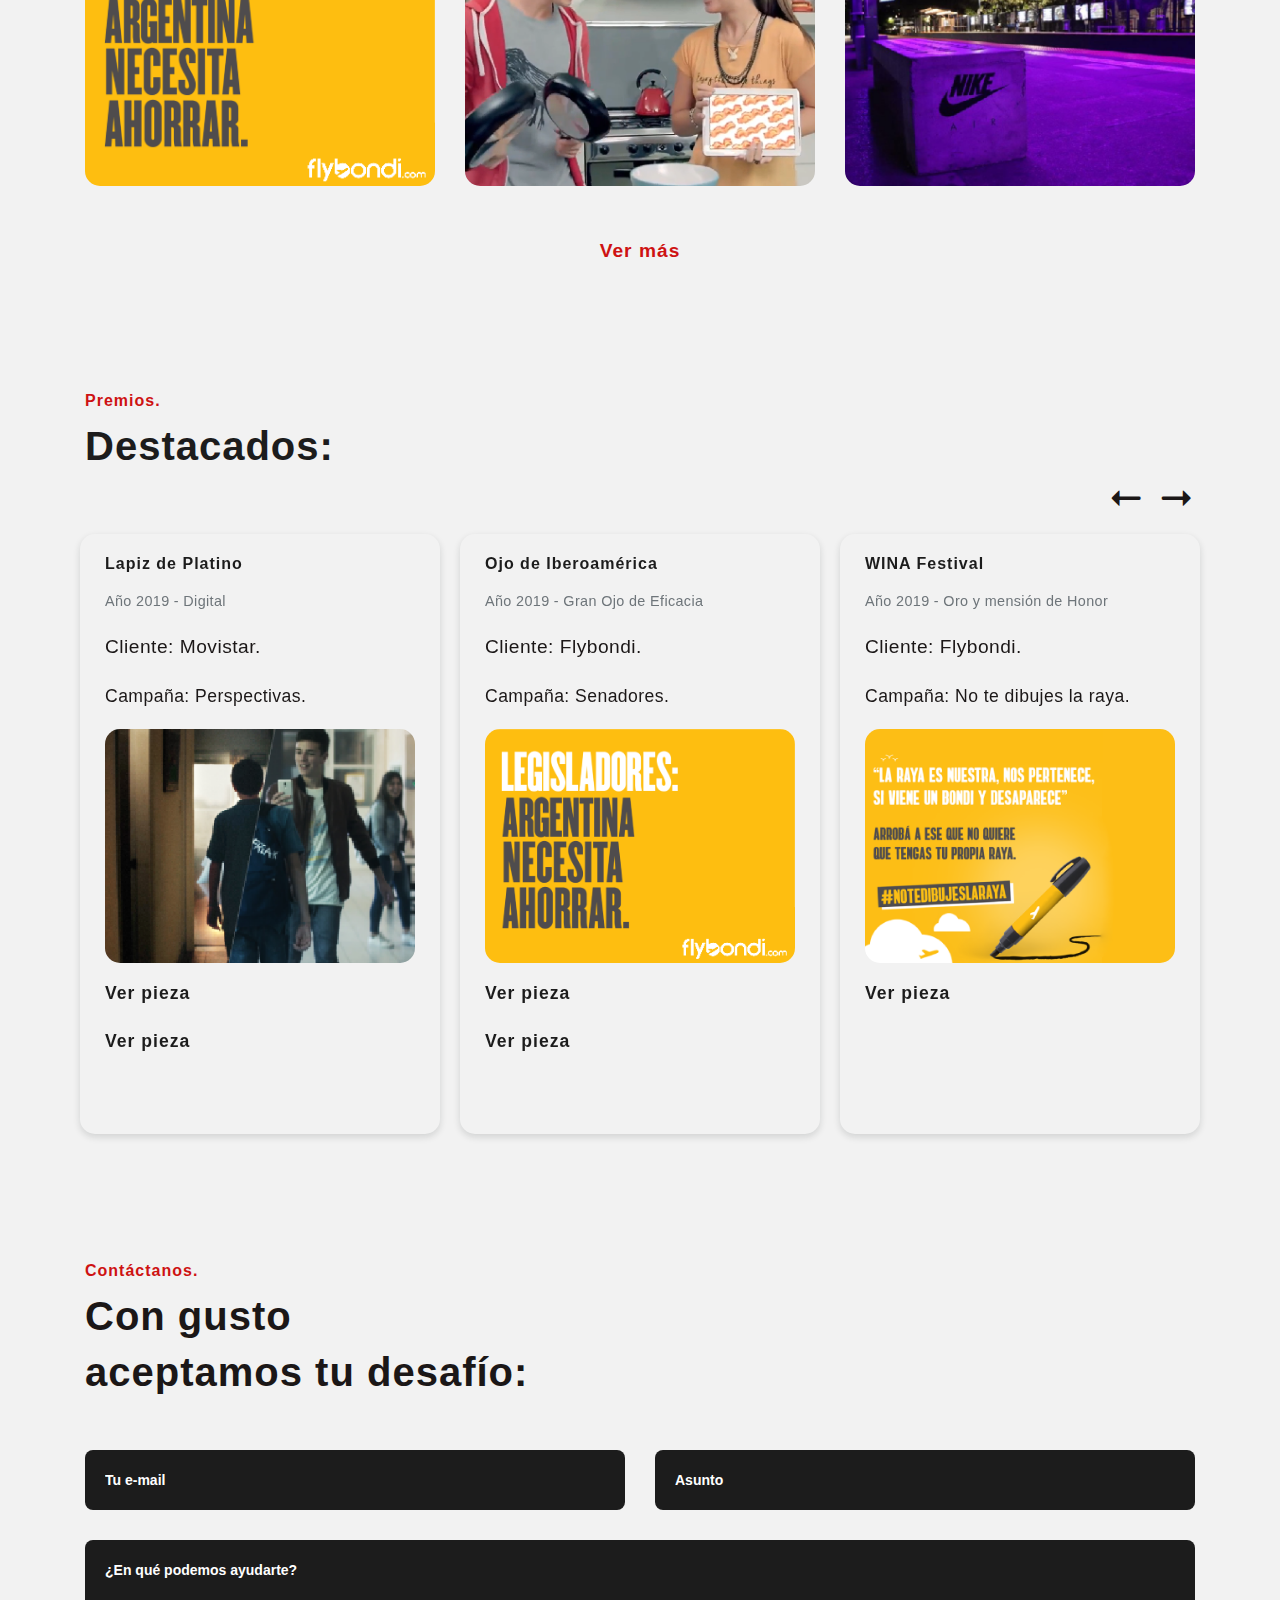
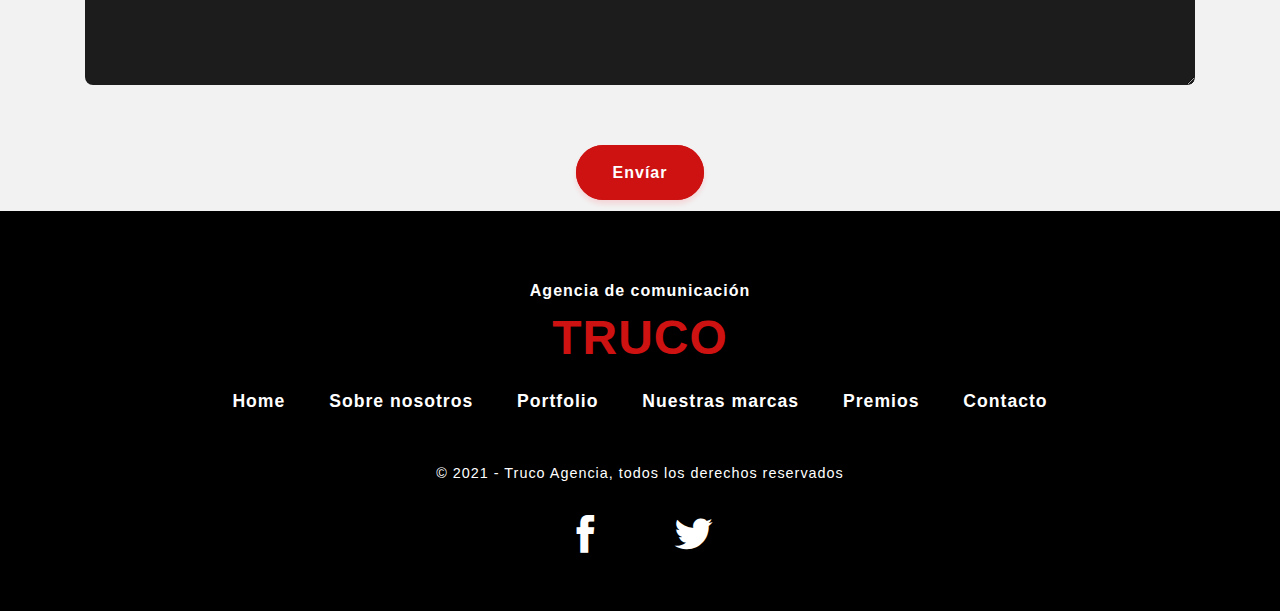
==== commit bbaa7006: "videos" ====
--- a/index.html
+++ b/index.html
@@ -178,6 +178,7 @@
         </div>
         <div class="row">
           <div class="col-12 col-lg-4 work-box">
+            <input type="hidden" name="" value="robot">
             <div class="photobox photobox_type10">
                 <div class="photobox__previewbox">
                   <!-- Replace Patch to Image Under -->
@@ -188,6 +189,7 @@
               </div>
           </div>
           <div class="col-12 col-lg-4 work-box">
+            <input type="hidden" name="" value="ford">
             <div class="photobox photobox_type10">
                 <div class="photobox__previewbox">
                   <!-- Replace Patch to Image Under -->
@@ -198,6 +200,7 @@
               </div>
           </div>
           <div class="col-12 col-lg-4 work-box">
+            <input type="hidden" name="" value="iunigo">
             <div class="photobox photobox_type10">
                 <div class="photobox__previewbox">
                   <!-- Replace Patch to Image Under -->
@@ -210,6 +213,7 @@
         </div>
         <div class="row">
           <div class="col-12 col-lg-4 work-box">
+            <input type="hidden" name="" value="flybondi">
             <div class="photobox photobox_type10">
                 <div class="photobox__previewbox">
                   <!-- Replace Patch to Image Under -->
@@ -220,6 +224,7 @@
               </div>
           </div>
           <div class="col-12 col-lg-4 work-box">
+            <input type="hidden" name="" value="saladix">
             <div class="photobox photobox_type10">
                 <div class="photobox__previewbox">
                   <!-- Replace Patch to Image Under -->
@@ -230,6 +235,7 @@
               </div>
           </div>
           <div class="col-12 col-lg-4 work-box">
+            <input type="hidden" name="" value="nike">
             <div class="photobox photobox_type10">
                 <div class="photobox__previewbox">
                   <!-- Replace Patch to Image Under -->
@@ -245,6 +251,7 @@
         <div id="hiden-gallery" class="hide">
           <div class="row">
             <div class="col-12 col-lg-4 work-box">
+              <input type="hidden" name="" value="netflix">
               <div class="photobox photobox_type10">
                   <div class="photobox__previewbox">
                     <!-- Replace Patch to Image Under -->
@@ -255,6 +262,7 @@
                 </div>
             </div>
             <div class="col-12 col-lg-4 work-box">
+              <input type="hidden" name="" value="flow">
               <div class="photobox photobox_type10">
                   <div class="photobox__previewbox">
                     <!-- Replace Patch to Image Under -->
@@ -265,6 +273,7 @@
                 </div>
             </div>
             <div class="col-12 col-lg-4 work-box">
+              <input type="hidden" name="" value="marta">
               <div class="photobox photobox_type10">
                   <div class="photobox__previewbox">
                     <!-- Replace Patch to Image Under -->
@@ -369,7 +378,7 @@
           </div>
         </div>
         <!-- Blog Button to Show More or Less on Mobile&Tablet View  -->
-        <button class="hide-me" id="blog-btn">Show More Stories</button>
+        <button class="hide-me" id="blog-btn">Ver más</button>
       </div>
     </div>
   </section>
@@ -427,6 +436,35 @@
       </div>
     </div>
   </footer>
+  <div class="videos">
+    <div id="robot" class="video">
+      <iframe width="560" height="315" src="videos/robot.mp4" title="Robot - Cinemark & Hoyts" frameborder="0" allow="accelerometer; autoplay; clipboard-write; encrypted-media; gyroscope; picture-in-picture" allowfullscreen></iframe>
+    </div>
+    <div id="ford" class="video">
+      <iframe width="560" height="315" src="videos/ford.mp4" title="Ford Ka - Ford Argentina" frameborder="0" allow="accelerometer; autoplay; clipboard-write; encrypted-media; gyroscope; picture-in-picture" allowfullscreen></iframe>
+    </div>
+    <div id="iunigo" class="video">
+      <iframe width="560" height="315" src="videos/iunigo.mp4" title="No lo puedo creer - Iunigo" frameborder="0" allow="accelerometer; autoplay; clipboard-write; encrypted-media; gyroscope; picture-in-picture" allowfullscreen></iframe>
+    </div>
+    <div id="flybondi" class="video">
+      <iframe width="560" height="315" src="videos/flybondi.mp4" title="Senadores - Flybondi" frameborder="0" allow="accelerometer; autoplay; clipboard-write; encrypted-media; gyroscope; picture-in-picture" allowfullscreen></iframe>
+    </div>
+    <div id="saladix" class="video">
+      <iframe width="560" height="315" src="videos/saladix.mp4" title="Magia - Saladix" frameborder="0" allow="accelerometer; autoplay; clipboard-write; encrypted-media; gyroscope; picture-in-picture" allowfullscreen></iframe>
+    </div>
+    <div id="nike" class="video">
+      <iframe width="560" height="315" src="videos/nike.mp4" title="Nike Air - Nike Argentina" frameborder="0" allow="accelerometer; autoplay; clipboard-write; encrypted-media; gyroscope; picture-in-picture" allowfullscreen></iframe>
+    </div>
+    <div id="netflix" class="video">
+      <iframe width="560" height="315" src="videos/netflix.mp4" title="No nos mires - Netflix" frameborder="0" allow="accelerometer; autoplay; clipboard-write; encrypted-media; gyroscope; picture-in-picture" allowfullscreen></iframe>
+    </div>
+    <div id="flow" class="video">
+      <iframe width="560" height="315" src="videos/flow.mp4" title="SpoilerLand - Flow" frameborder="0" allow="accelerometer; autoplay; clipboard-write; encrypted-media; gyroscope; picture-in-picture" allowfullscreen></iframe>
+    </div>
+    <div id="marta" class="video">
+      <iframe width="560" height="315" src="videos/marta.mp4" title="M.A.R.T.A. - CocaCola Argentina" frameborder="0" allow="accelerometer; autoplay; clipboard-write; encrypted-media; gyroscope; picture-in-picture" allowfullscreen></iframe>
+    </div>
+  </div>
   <div class="loader"><img src="images/preLoader.gif" alt="" style="width:200px; height:200px;"></div>
   <!-- Scripts -->
   <script src="https://ajax.googleapis.com/ajax/libs/jquery/2.2.4/jquery.min.js"></script>
--- a/css/main.css
+++ b/css/main.css
@@ -1,4 +1,15 @@
-
+@font-face {
+  font-family: "Lovelo Line Light";
+  src: url("fonts/Lovelo Line Light.otf");
+}
+@font-face {
+  font-family: "Lovelo Black";
+  src: url("fonts/Lovelo Black.otf");
+}
+@font-face {
+  font-family: "Lovelo Line Bold";
+  src: url("fonts/Lovelo Line Bold.otf");
+}
 * {
   margin: 0;
   padding: 0;
@@ -54,7 +65,7 @@
 ------------------------------------------------------------*/
 body {
   color: #314584;
-  font-family: 'Work Sans', sans-serif;
+  font-family: 'Lovelo Black', sans-serif;
   font-size: 14px;
   font-weight: 400;
   overflow-x: hidden;
@@ -121,6 +132,24 @@
     opacity: 1;
     transition:0.5s;
 }
+.video{
+  position: fixed;
+    left: 0px;
+    top: 0px;
+    width: 100%;
+    height: 100%;
+    z-index: -1000;
+    text-align: center;
+    display:flex;
+    align-items: center;
+    justify-content: center;
+    background-color:rgba(0,0,0,0.5);
+    opacity: 0;
+    transition:0.5s;
+}
+.video iframe{
+  border-radius: 15px;
+}
 /*-----------------------------------------------------------
   3. Buttons & Links
 -------------------------------------------------------------*/
@@ -134,7 +163,7 @@
   background-color: #fff;
   border-radius: 3px;
   font-size: 1.2rem;
-  font-family: 'Work Sans', sans-serif;
+  font-family: 'Lovelo Line Light', sans-serif;
   font-weight: 600;
   color: #ce1212;
 }
@@ -367,6 +396,9 @@
   width: 370px;
   height: auto;
 }
+.work-box:hover{
+  cursor: pointer;
+}
 /* Portfolio Gallery Hover */
 .photobox{
   display: inline-block;
@@ -413,7 +445,7 @@
   transform: translate(-50%, 200%);
   z-index: 3;
   color: #fff;
-  font-family: 'Work Sans', sans-serif;
+  font-family: 'Lovelo Line Light', sans-serif;
   font-weight: 600;
   font-size: 1.1rem;
 }
@@ -502,9 +534,9 @@
 #blog-btn {
   color: #ce1212;
   font-size: 1.2rem;
-  font-family: 'Work Sans', sans-serif;
-  font-weight: 600;
-  background-color: #fff;
+  font-family: 'Lovelo Line Light', sans-serif;
+  font-weight: 600;
+  background-color: #f2f2f2;
   border: none;
   margin-top: 20px;
 }
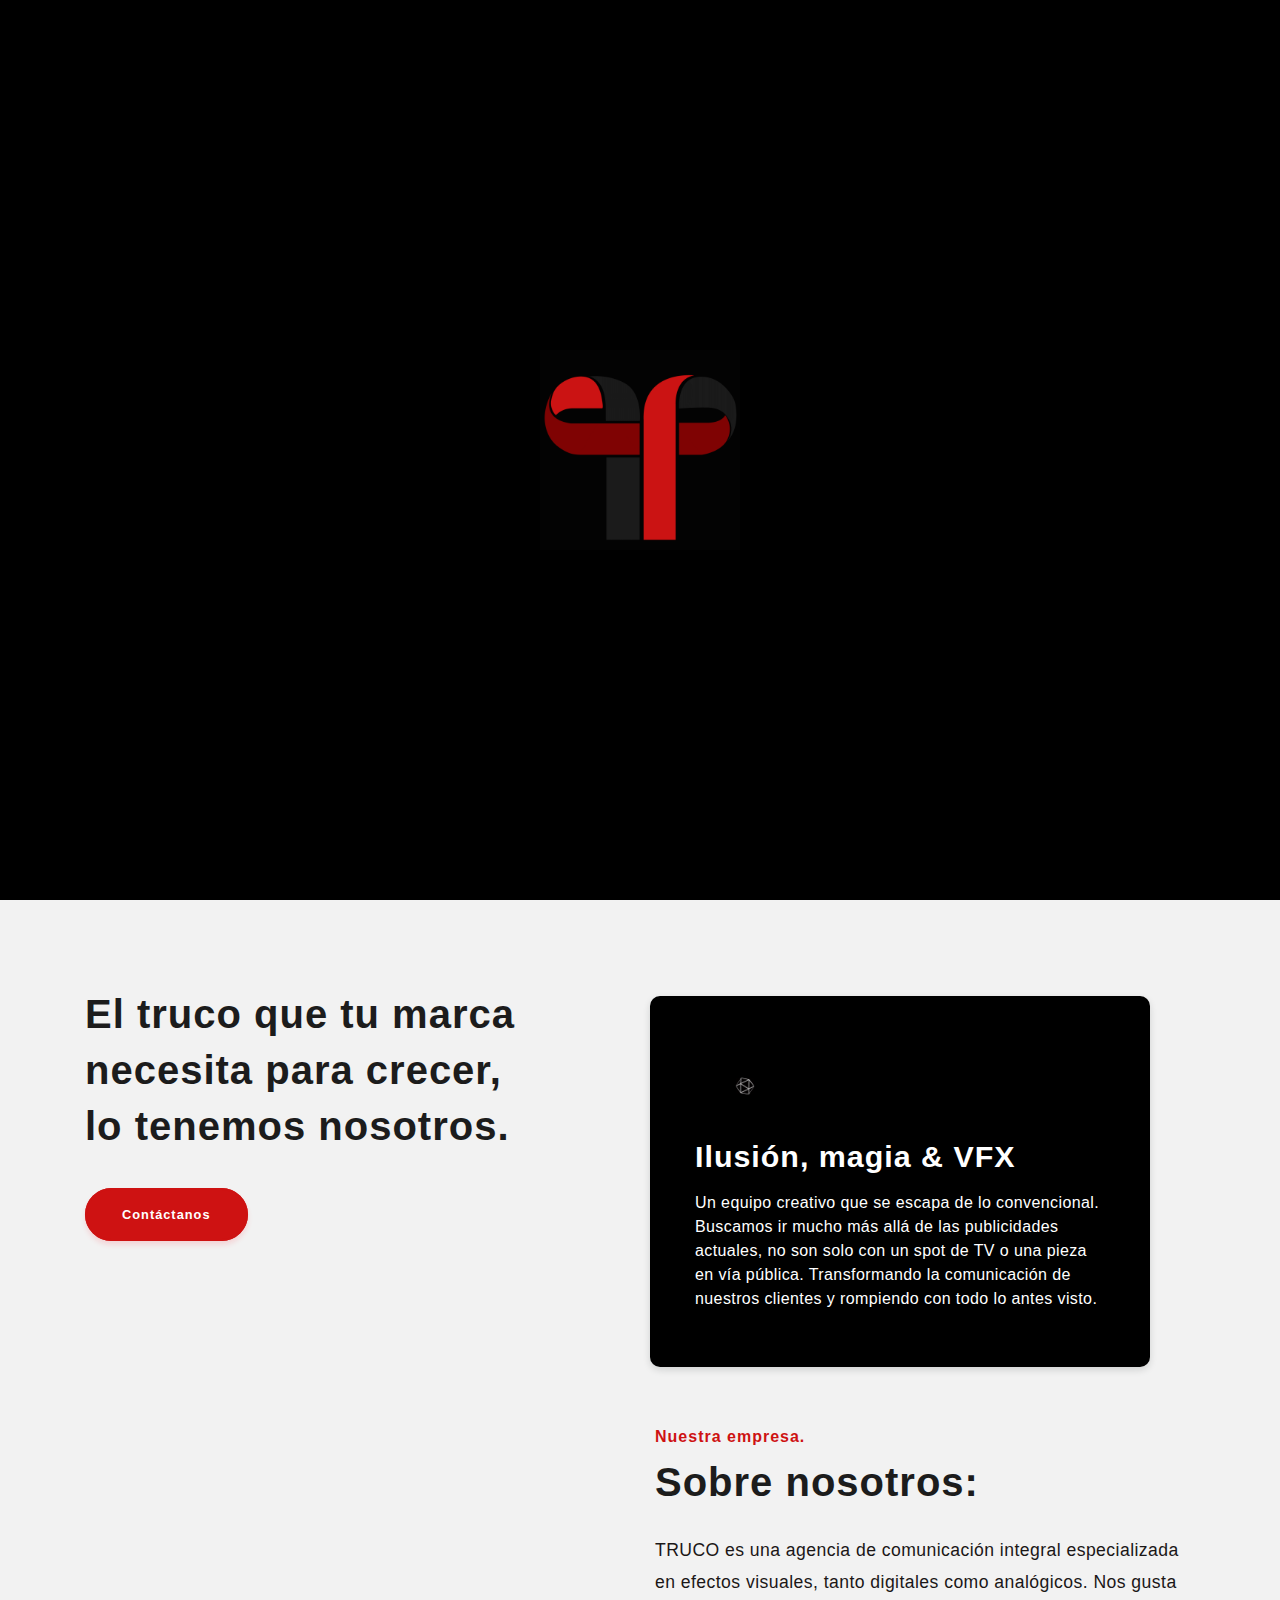
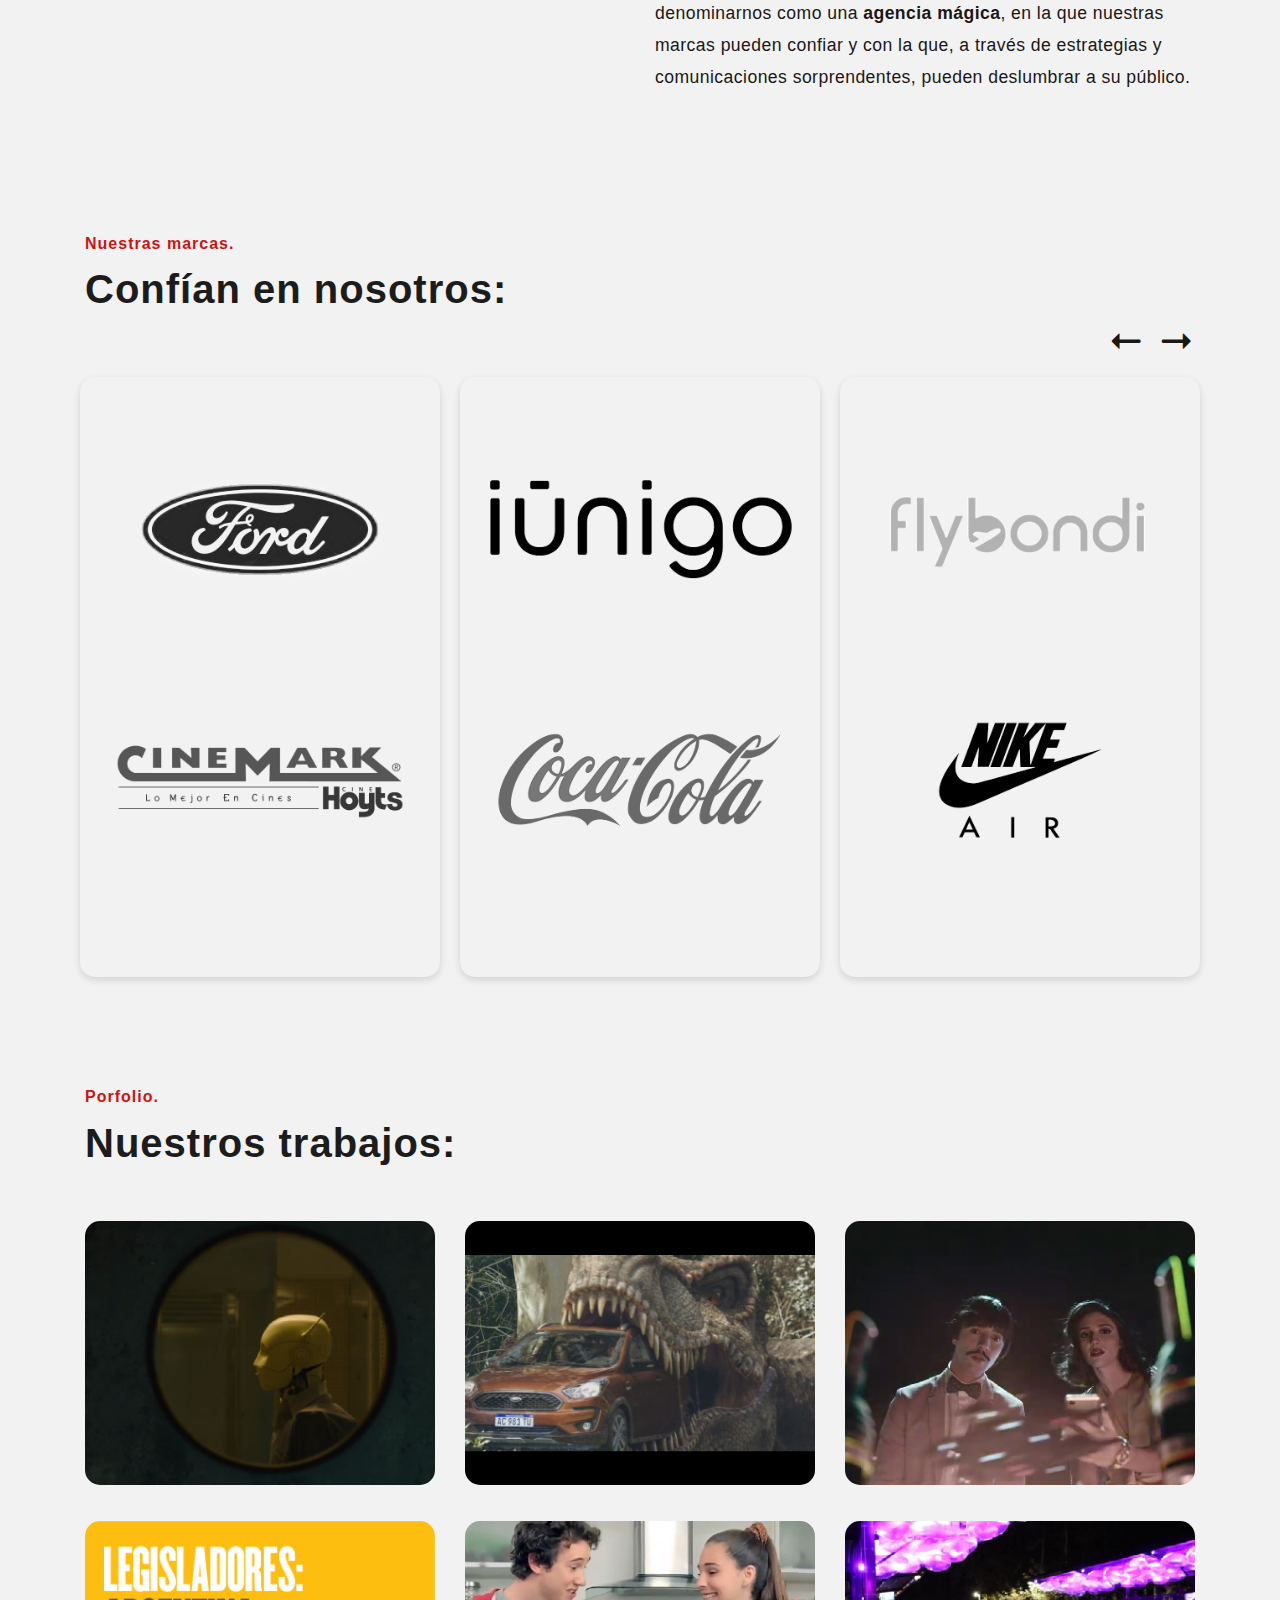
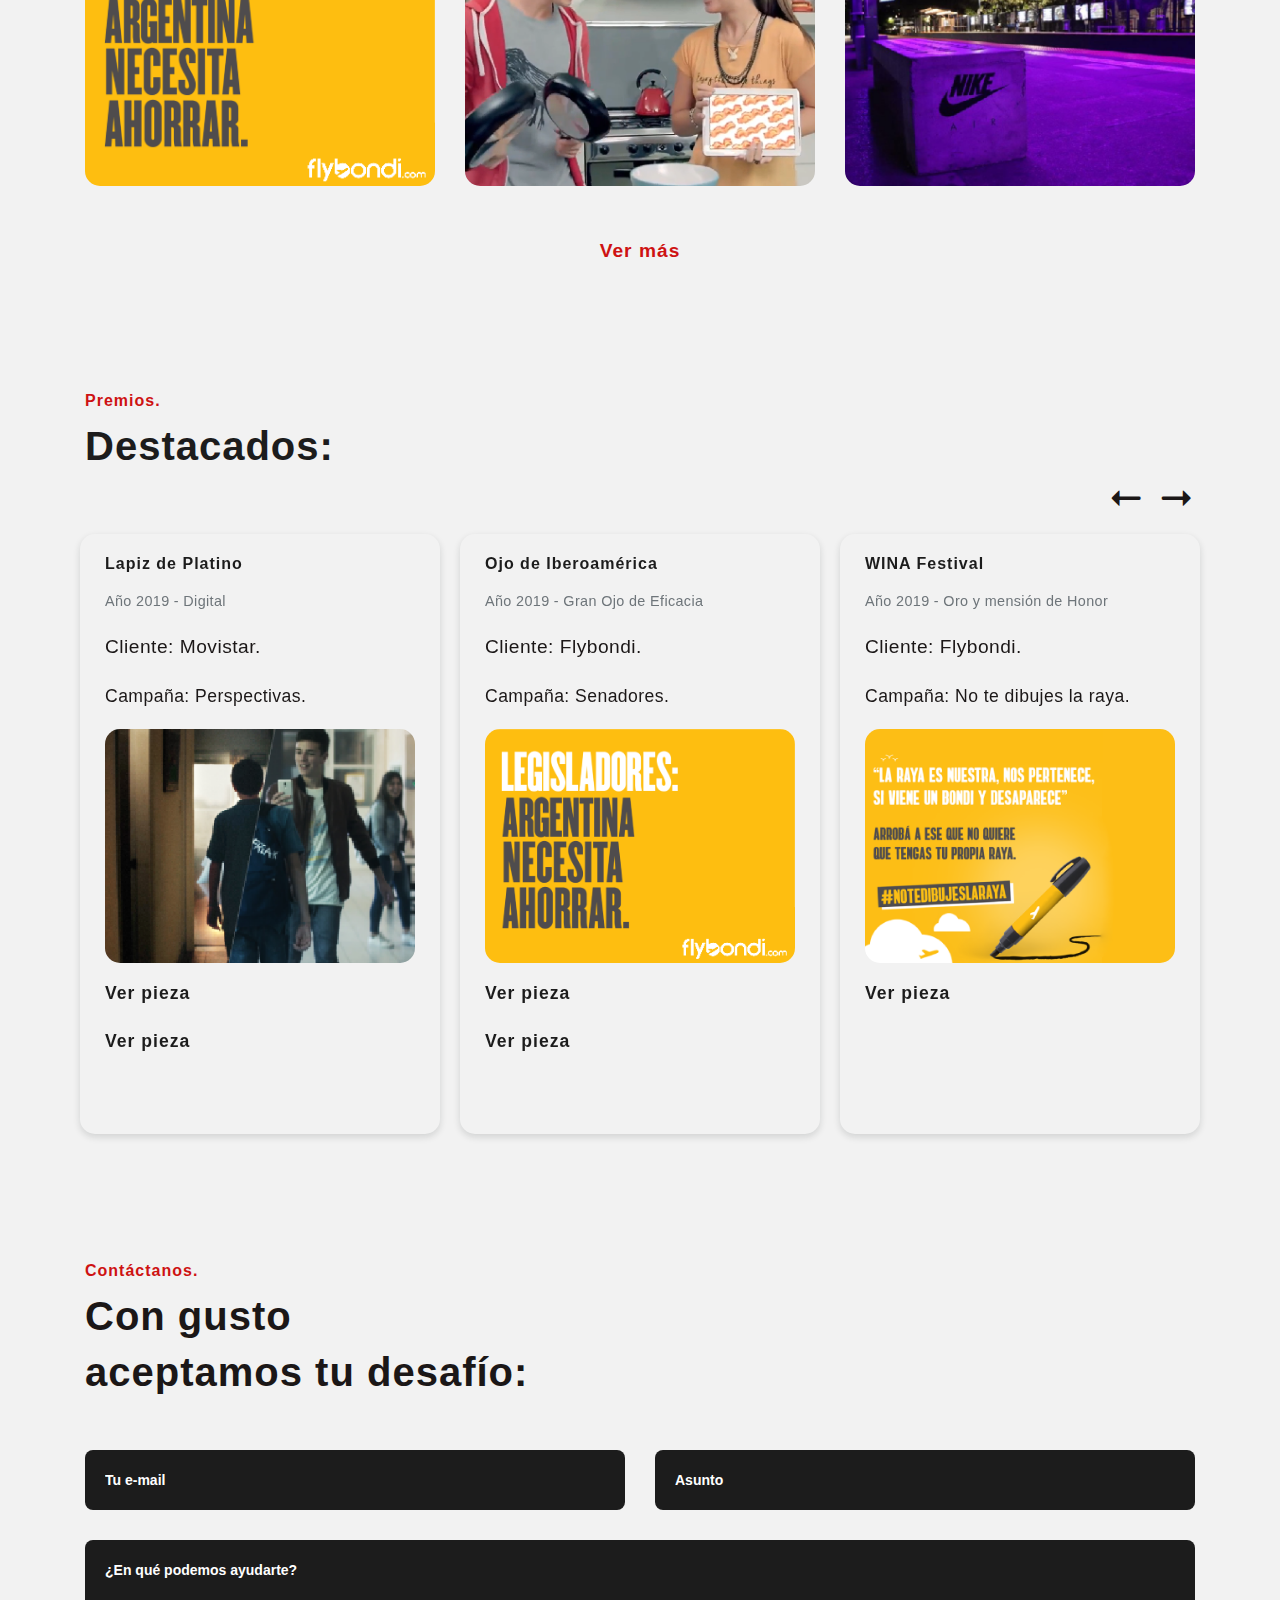
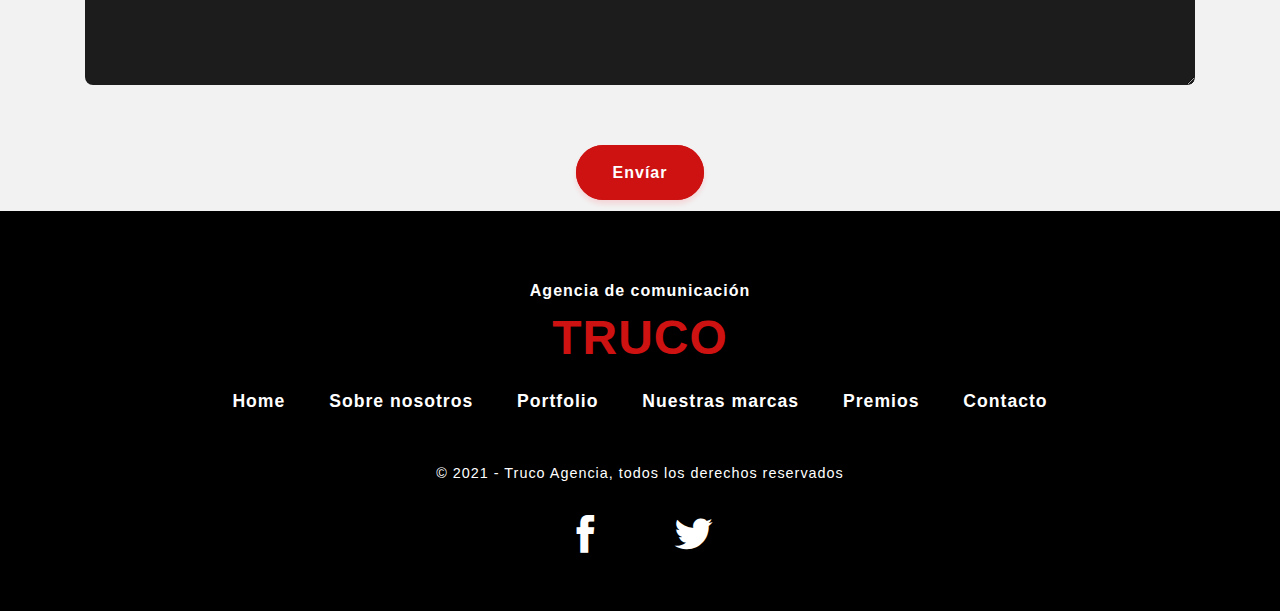
==== commit 10ef6713: "videos_v2" ====
--- a/index.html
+++ b/index.html
@@ -438,31 +438,33 @@
   </footer>
   <div class="videos">
     <div id="robot" class="video">
-      <iframe width="560" height="315" src="videos/robot.mp4" title="Robot - Cinemark & Hoyts" frameborder="0" allow="accelerometer; autoplay; clipboard-write; encrypted-media; gyroscope; picture-in-picture" allowfullscreen></iframe>
+
     </div>
     <div id="ford" class="video">
-      <iframe width="560" height="315" src="videos/ford.mp4" title="Ford Ka - Ford Argentina" frameborder="0" allow="accelerometer; autoplay; clipboard-write; encrypted-media; gyroscope; picture-in-picture" allowfullscreen></iframe>
+
     </div>
     <div id="iunigo" class="video">
-      <iframe width="560" height="315" src="videos/iunigo.mp4" title="No lo puedo creer - Iunigo" frameborder="0" allow="accelerometer; autoplay; clipboard-write; encrypted-media; gyroscope; picture-in-picture" allowfullscreen></iframe>
+      <!-- <video width="30%" height="auto" controls>
+        <source src="videos/iunigo.mp4" type="video/mp4">
+      </video> -->
     </div>
     <div id="flybondi" class="video">
-      <iframe width="560" height="315" src="videos/flybondi.mp4" title="Senadores - Flybondi" frameborder="0" allow="accelerometer; autoplay; clipboard-write; encrypted-media; gyroscope; picture-in-picture" allowfullscreen></iframe>
+
     </div>
     <div id="saladix" class="video">
-      <iframe width="560" height="315" src="videos/saladix.mp4" title="Magia - Saladix" frameborder="0" allow="accelerometer; autoplay; clipboard-write; encrypted-media; gyroscope; picture-in-picture" allowfullscreen></iframe>
+
     </div>
     <div id="nike" class="video">
-      <iframe width="560" height="315" src="videos/nike.mp4" title="Nike Air - Nike Argentina" frameborder="0" allow="accelerometer; autoplay; clipboard-write; encrypted-media; gyroscope; picture-in-picture" allowfullscreen></iframe>
+
     </div>
     <div id="netflix" class="video">
-      <iframe width="560" height="315" src="videos/netflix.mp4" title="No nos mires - Netflix" frameborder="0" allow="accelerometer; autoplay; clipboard-write; encrypted-media; gyroscope; picture-in-picture" allowfullscreen></iframe>
+
     </div>
     <div id="flow" class="video">
-      <iframe width="560" height="315" src="videos/flow.mp4" title="SpoilerLand - Flow" frameborder="0" allow="accelerometer; autoplay; clipboard-write; encrypted-media; gyroscope; picture-in-picture" allowfullscreen></iframe>
+
     </div>
     <div id="marta" class="video">
-      <iframe width="560" height="315" src="videos/marta.mp4" title="M.A.R.T.A. - CocaCola Argentina" frameborder="0" allow="accelerometer; autoplay; clipboard-write; encrypted-media; gyroscope; picture-in-picture" allowfullscreen></iframe>
+
     </div>
   </div>
   <div class="loader"><img src="images/preLoader.gif" alt="" style="width:200px; height:200px;"></div>
--- a/css/main.css
+++ b/css/main.css
@@ -1,14 +1,14 @@
 @font-face {
   font-family: "Lovelo Line Light";
-  src: url("fonts/Lovelo Line Light.otf");
+  src: url("fonts/LoveloLineLight.otf");
 }
 @font-face {
   font-family: "Lovelo Black";
-  src: url("fonts/Lovelo Black.otf");
+  src: url("fonts/LoveloBlack.otf");
 }
 @font-face {
   font-family: "Lovelo Line Bold";
-  src: url("fonts/Lovelo Line Bold.otf");
+  src: url("fonts/LoveloLineBold.otf");
 }
 * {
   margin: 0;
@@ -147,7 +147,7 @@
     opacity: 0;
     transition:0.5s;
 }
-.video iframe{
+.video video{
   border-radius: 15px;
 }
 /*-----------------------------------------------------------
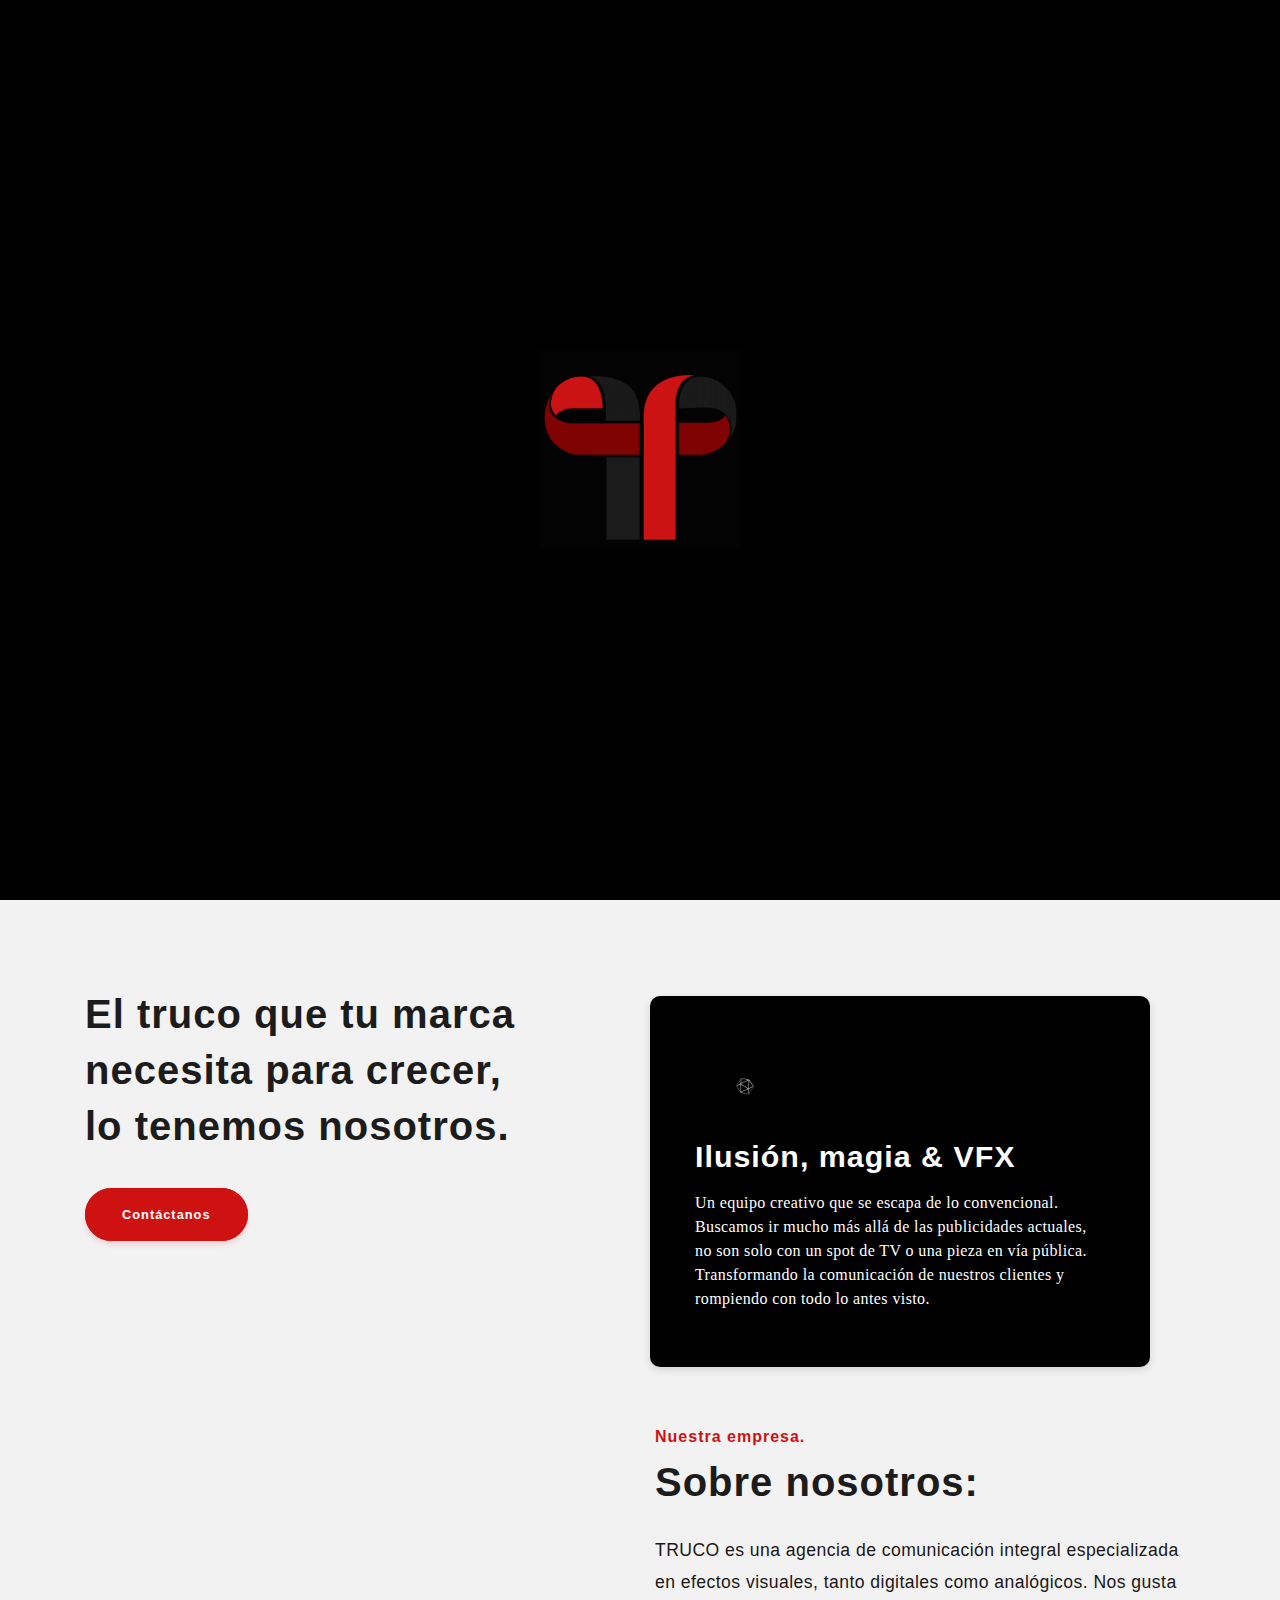
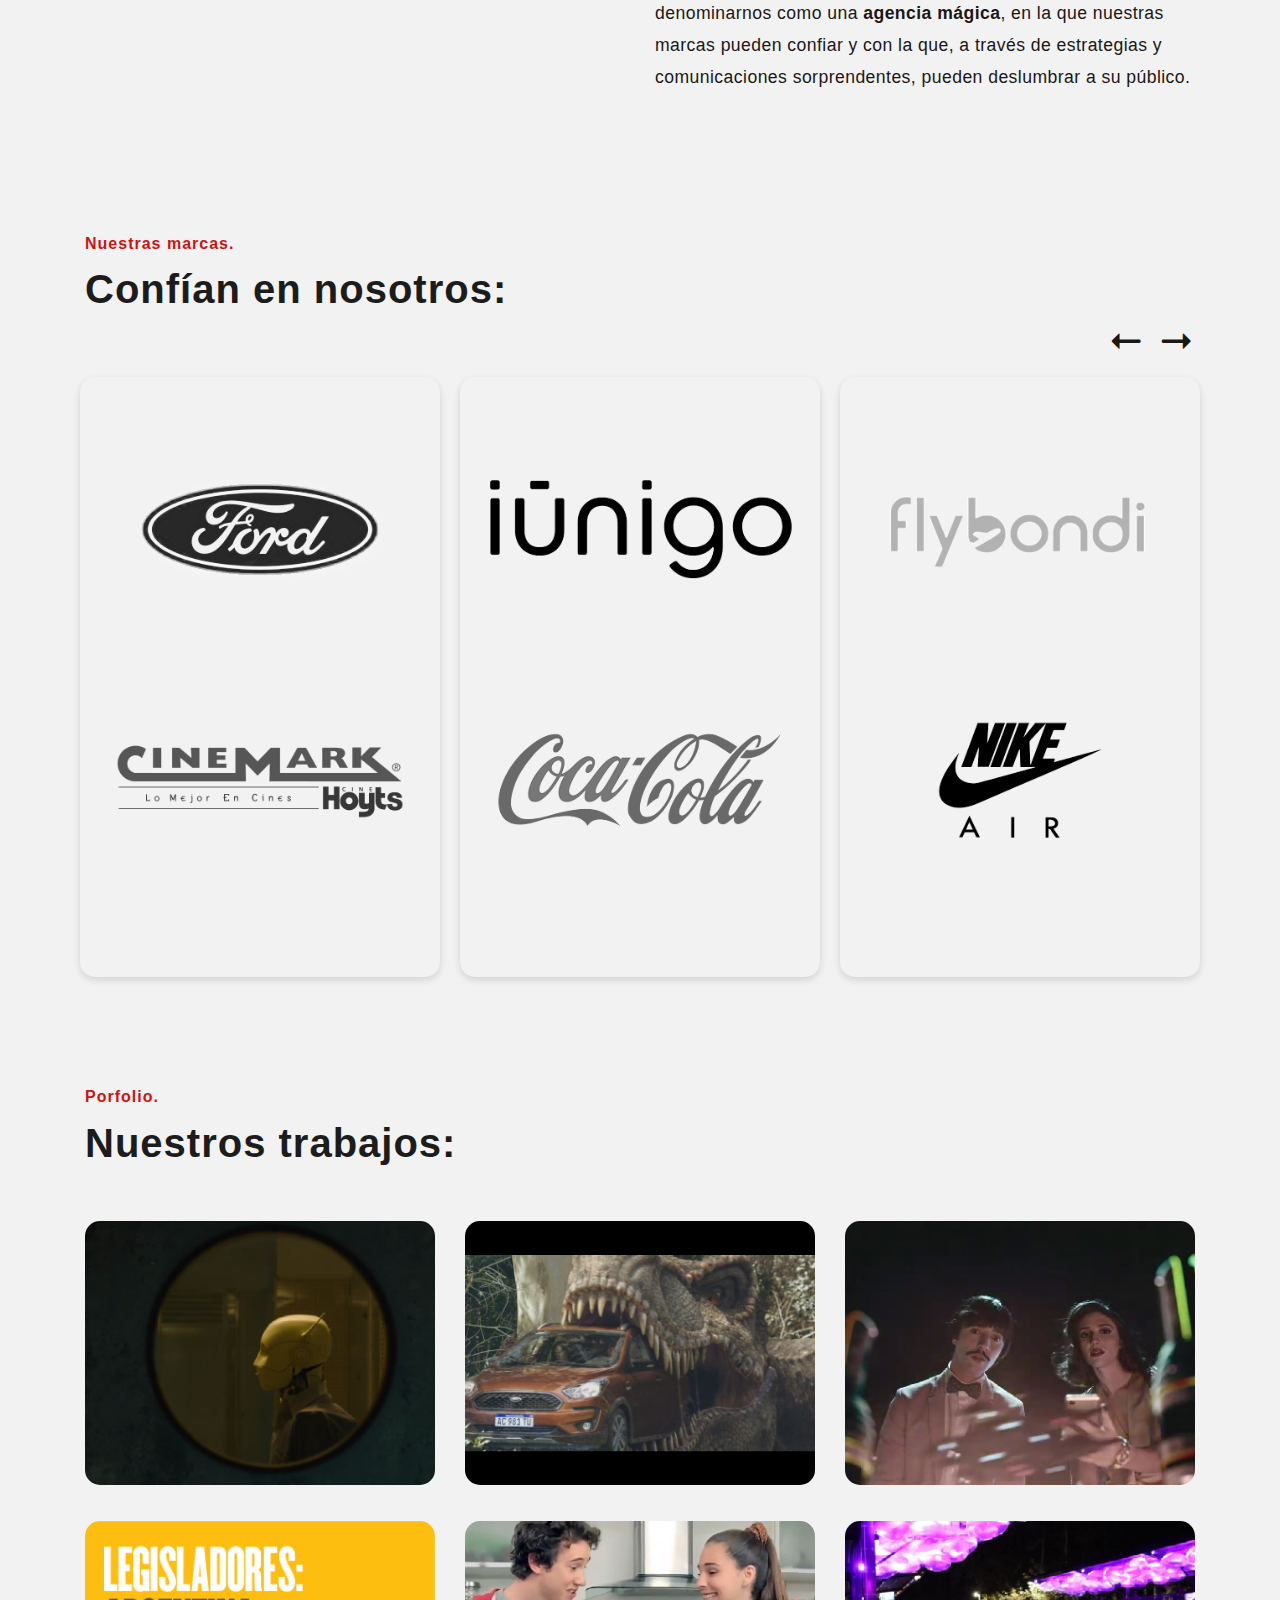
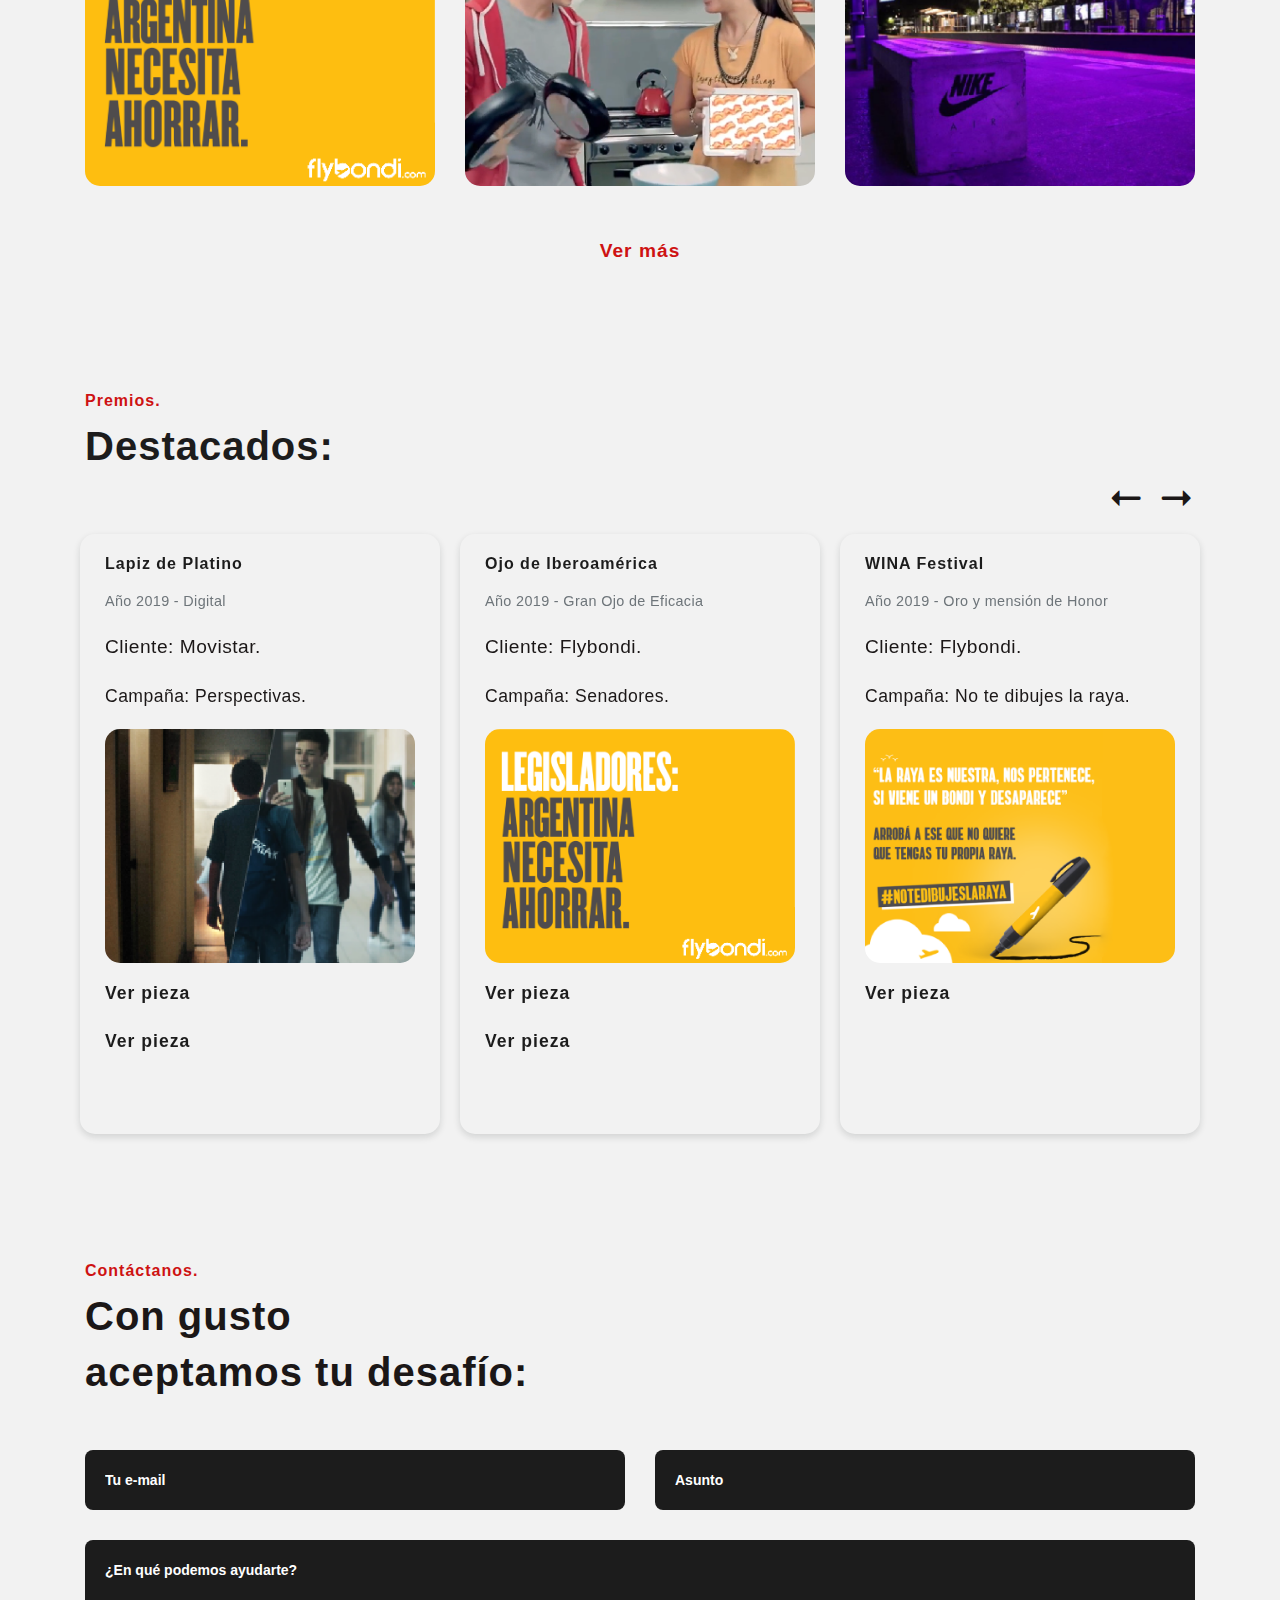
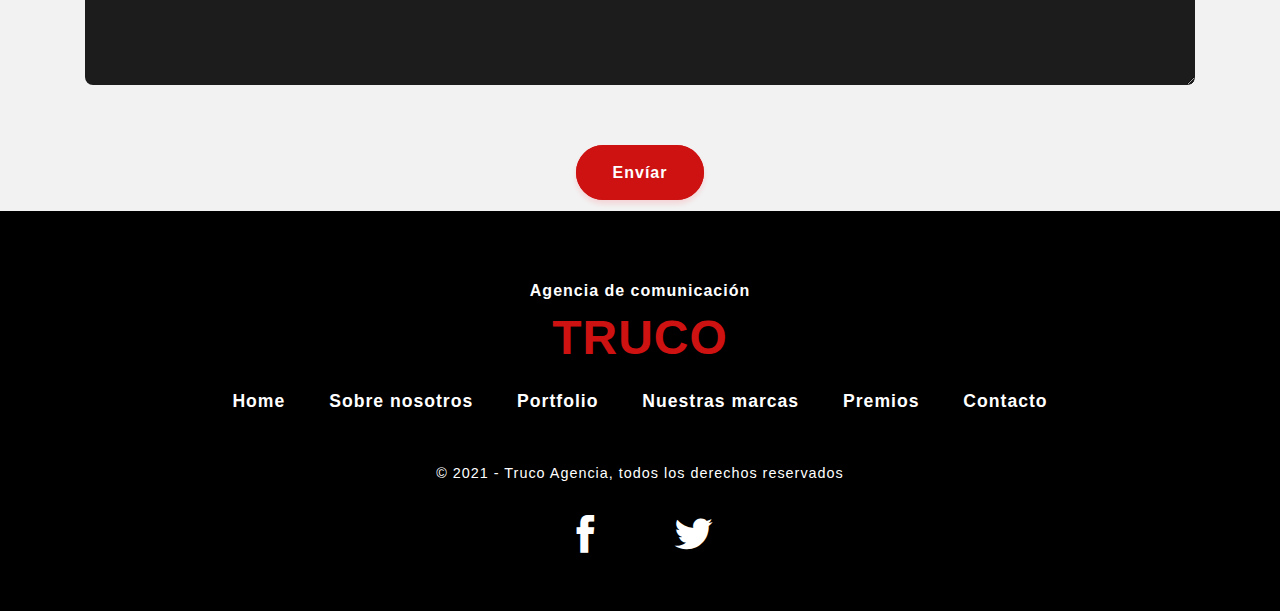
==== commit abcafc7f: "reel" ====
--- a/index.html
+++ b/index.html
@@ -97,7 +97,7 @@
               <!-- Service Title -->
               <h3 style="color:#fff;">Ilusión, magia & VFX</h3>
               <!-- Replace Patch to Image Under -->
-              <p style="color:#fff;">Un equipo creativo que se escapa de lo convencional. Buscamos ir mucho más allá de las publicidades actuales, no son solo con un spot de TV o una pieza en vía pública. Transformando la comunicación de nuestros clientes y rompiendo con todo lo antes visto.</p>
+              <p style="color:#fff;font-family: 'Work-Sans'">Un equipo creativo que se escapa de lo convencional. Buscamos ir mucho más allá de las publicidades actuales, no son solo con un spot de TV o una pieza en vía pública. Transformando la comunicación de nuestros clientes y rompiendo con todo lo antes visto.</p>
             </div>
           </div>
 
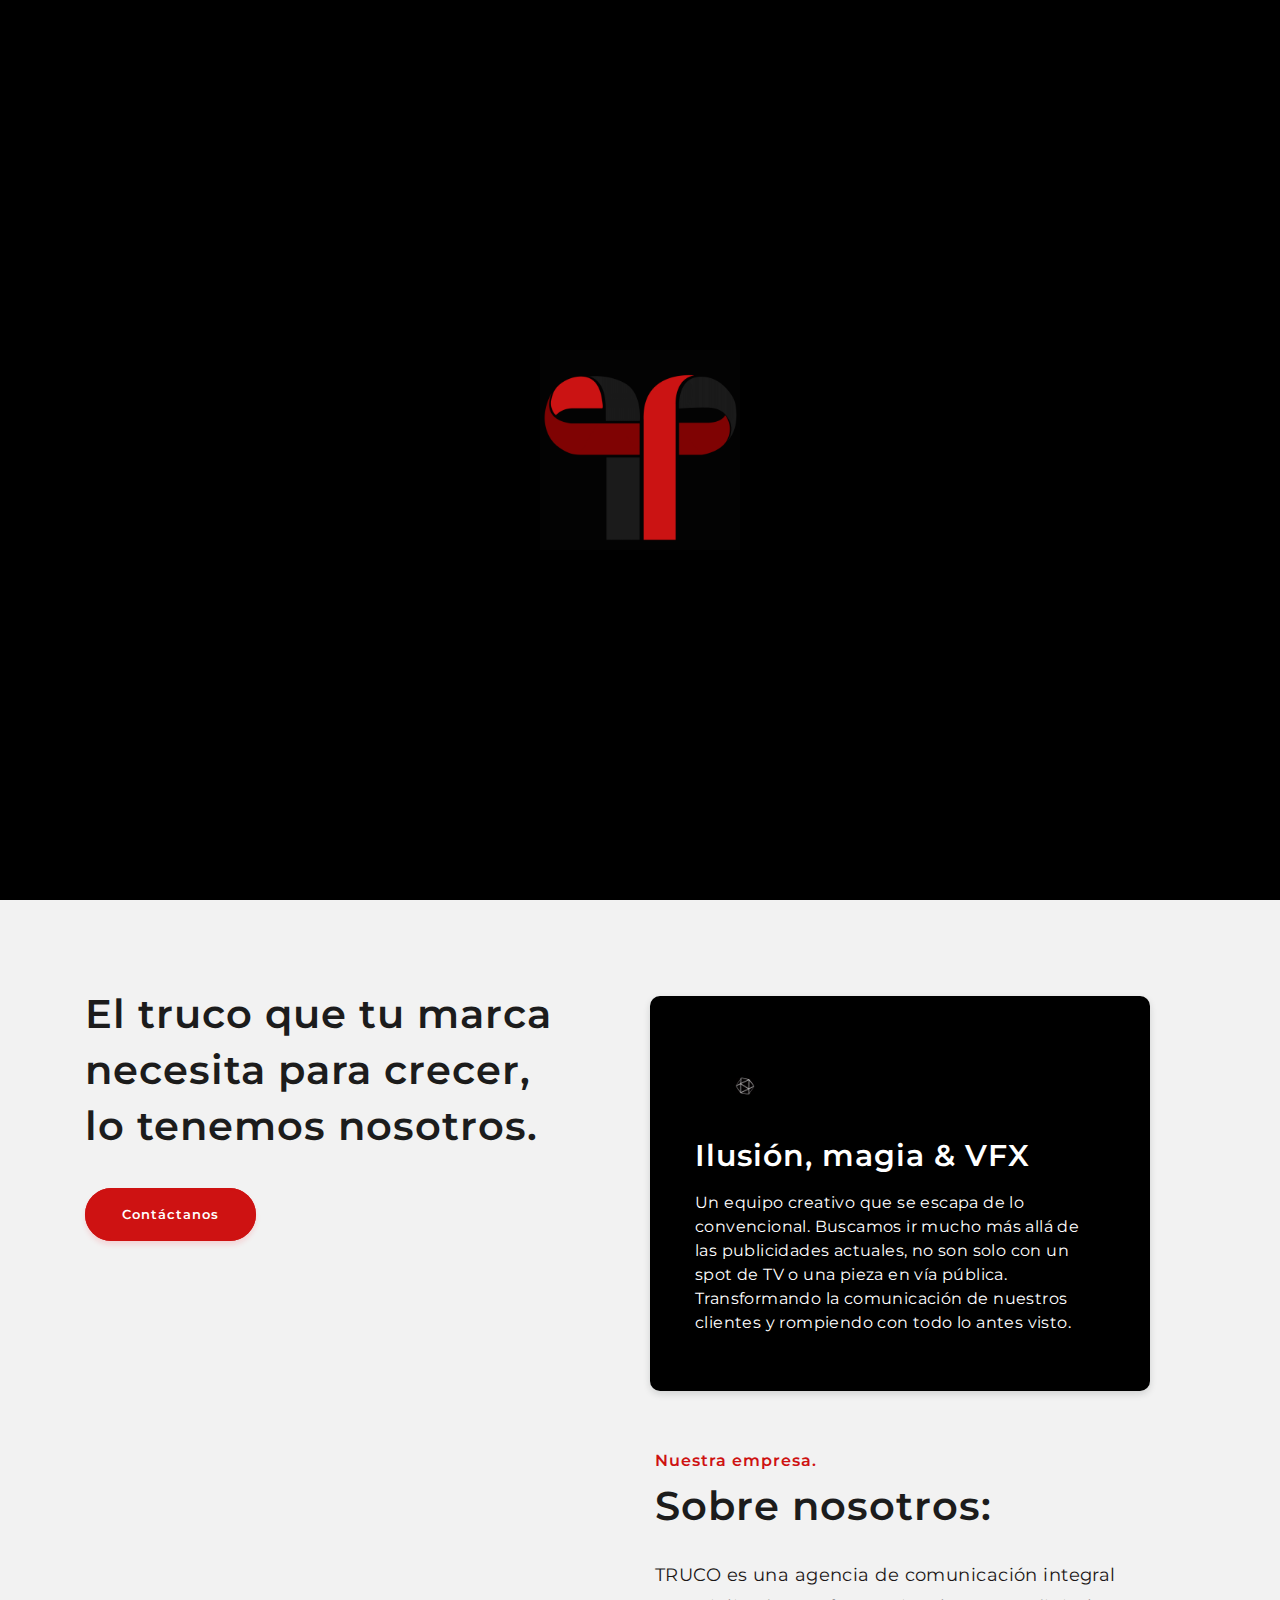
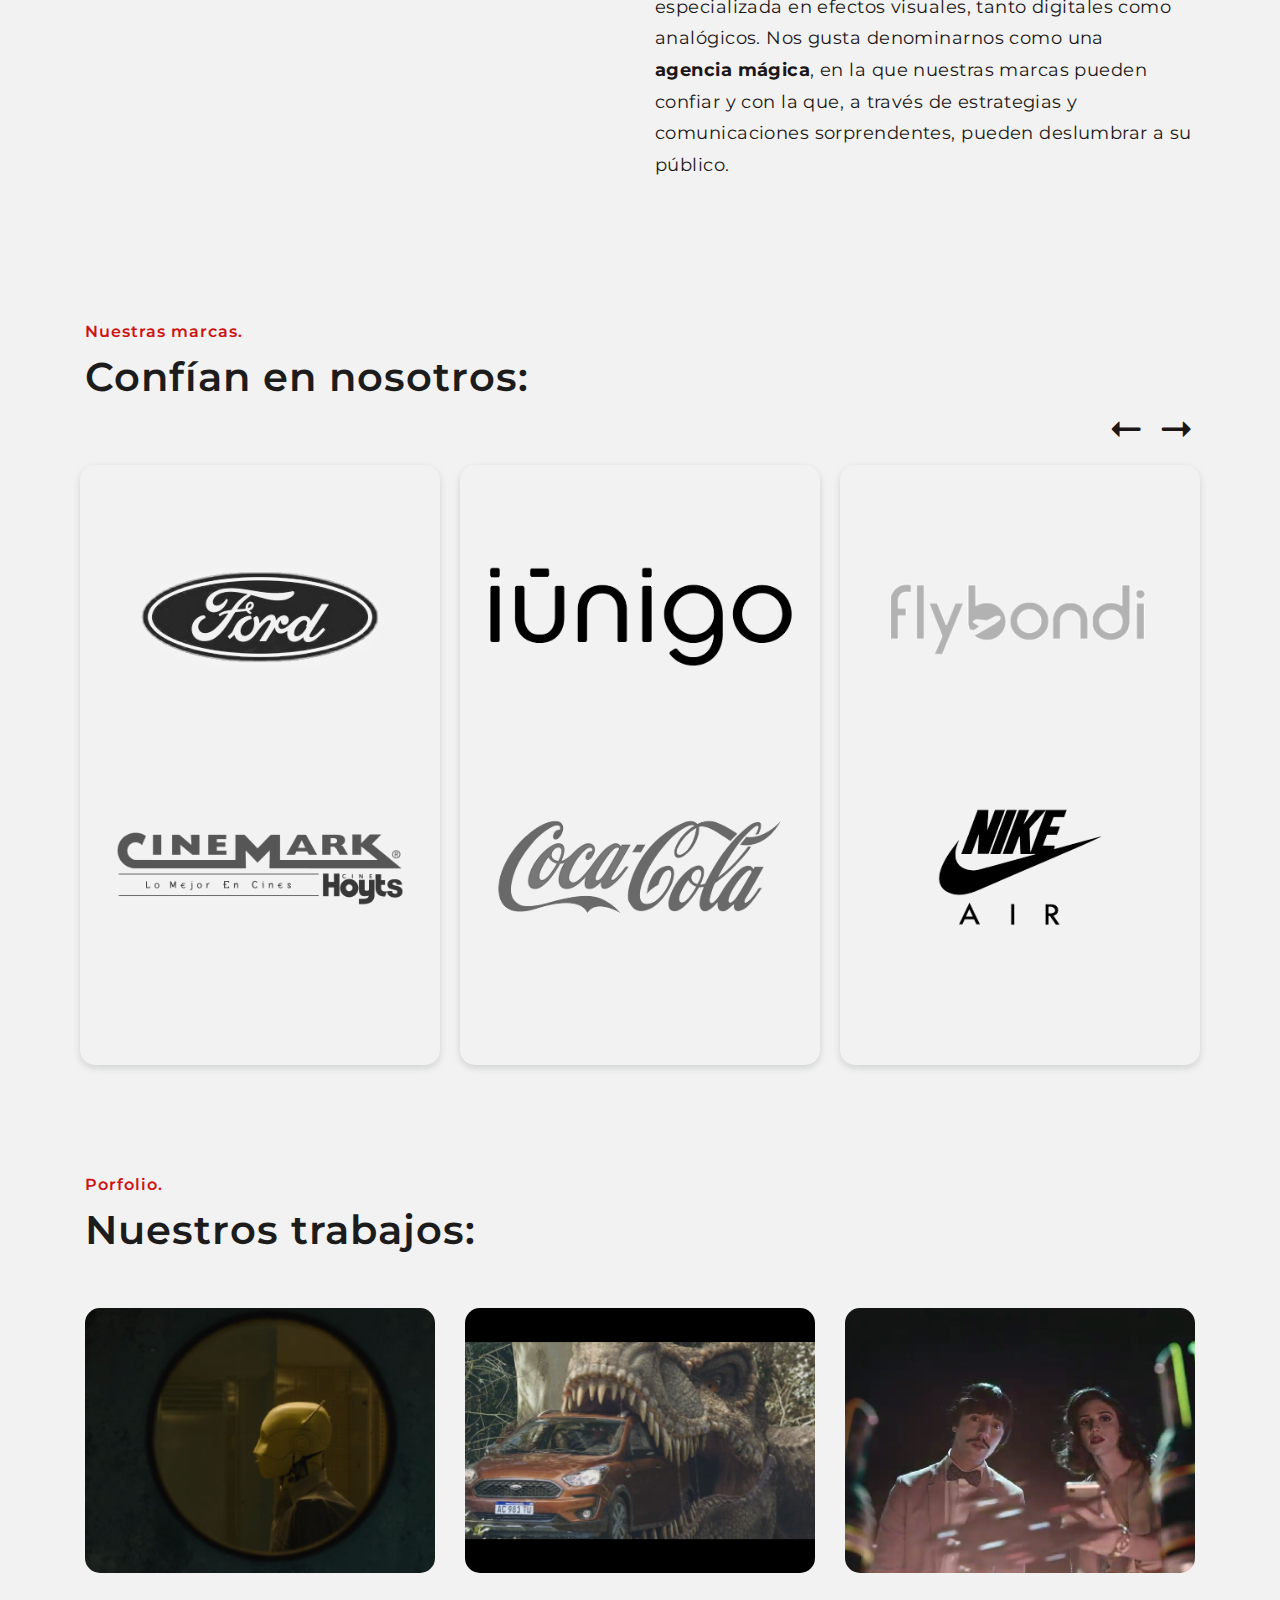
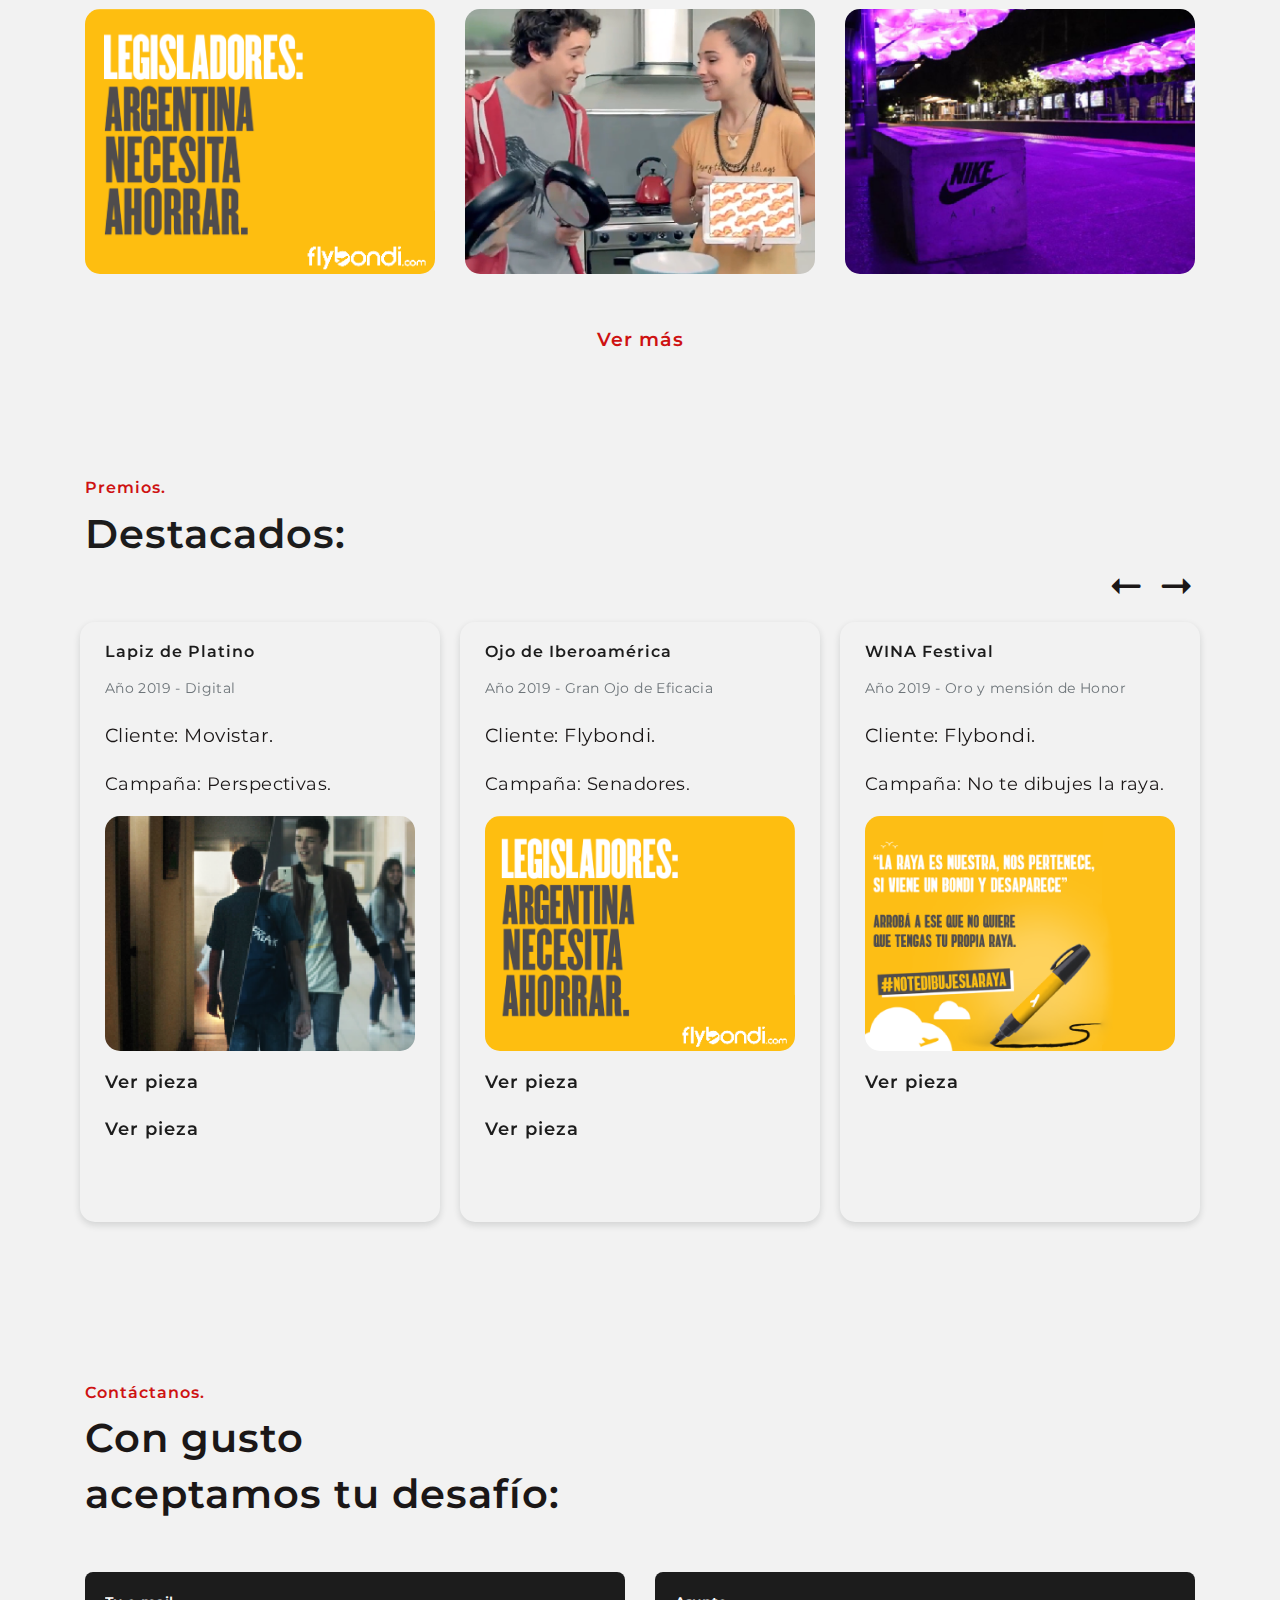
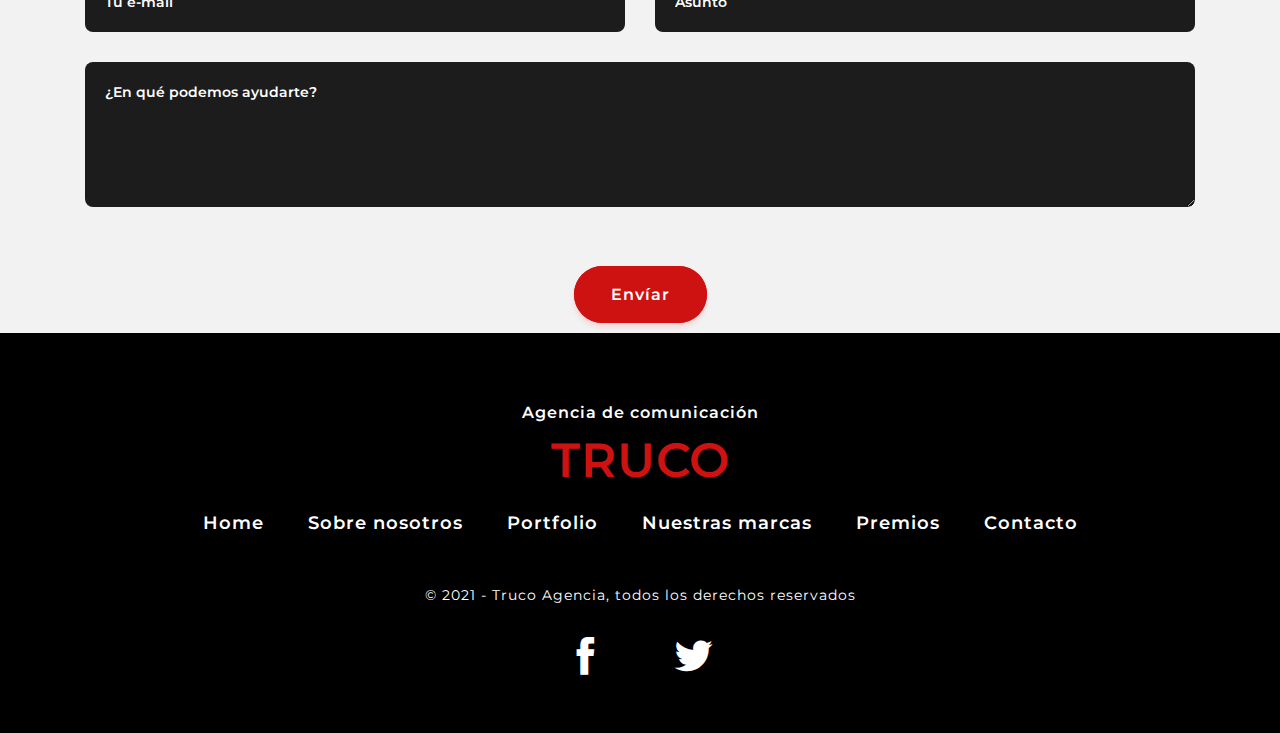
==== commit aa208863: "font" ====
--- a/index.html
+++ b/index.html
@@ -7,7 +7,8 @@
     <meta name="author" content="LionCoders" />
     <!-- Links -->
     <link rel="icon" type="image/png" href="images/logo.svg" />
-    <link href="https://fonts.googleapis.com/css?family=Work+Sans:400,600&display=swap" rel="stylesheet">
+    <link rel="preconnect" href="https://fonts.gstatic.com">
+    <link href="https://fonts.googleapis.com/css2?family=Montserrat:ital,wght@0,100;0,200;0,300;0,400;0,500;0,600;0,700;0,800;0,900;1,100;1,200;1,300;1,400;1,500;1,600;1,700;1,800;1,900&display=swap" rel="stylesheet">
     <link rel="stylesheet" href="icofont.min.css">
     <link href="css/bootstrap.min.css" rel="stylesheet" />
     <link href="css/slick.css" rel="stylesheet" />
@@ -72,9 +73,9 @@
         <p>Campañas integrales para clientes<br>que buscan un algo mágico para su marca.</p>
         <div class="hero-btns">
           <!-- Hero Btn First -->
-          <a data-scroll href="#about-us">Más sobre nosotros.</a>
+          <a data-scroll href="#about-us">Más sobre nosotros</a>
           <!-- Hero Btn Second -->
-          <a data-scroll href="#contact-us">Contáctanos.</a>
+          <a  href="videos/REEL.mp4" target="_blank">Presentación</a>
         </div>
       </div>
     </div>
@@ -97,7 +98,7 @@
               <!-- Service Title -->
               <h3 style="color:#fff;">Ilusión, magia & VFX</h3>
               <!-- Replace Patch to Image Under -->
-              <p style="color:#fff;font-family: 'Work-Sans'">Un equipo creativo que se escapa de lo convencional. Buscamos ir mucho más allá de las publicidades actuales, no son solo con un spot de TV o una pieza en vía pública. Transformando la comunicación de nuestros clientes y rompiendo con todo lo antes visto.</p>
+              <p style="color:#fff;">Un equipo creativo que se escapa de lo convencional. Buscamos ir mucho más allá de las publicidades actuales, no son solo con un spot de TV o una pieza en vía pública. Transformando la comunicación de nuestros clientes y rompiendo con todo lo antes visto.</p>
             </div>
           </div>
 
--- a/css/main.css
+++ b/css/main.css
@@ -65,7 +65,7 @@
 ------------------------------------------------------------*/
 body {
   color: #314584;
-  font-family: 'Lovelo Black', sans-serif;
+  font-family: 'Montserrat', sans-serif;
   font-size: 14px;
   font-weight: 400;
   overflow-x: hidden;
@@ -163,7 +163,7 @@
   background-color: #fff;
   border-radius: 3px;
   font-size: 1.2rem;
-  font-family: 'Lovelo Line Light', sans-serif;
+  font-family: 'Montserrat', sans-serif;
   font-weight: 600;
   color: #ce1212;
 }
@@ -534,7 +534,7 @@
 #blog-btn {
   color: #ce1212;
   font-size: 1.2rem;
-  font-family: 'Lovelo Line Light', sans-serif;
+  font-family: 'Montserrat', sans-serif;
   font-weight: 600;
   background-color: #f2f2f2;
   border: none;
